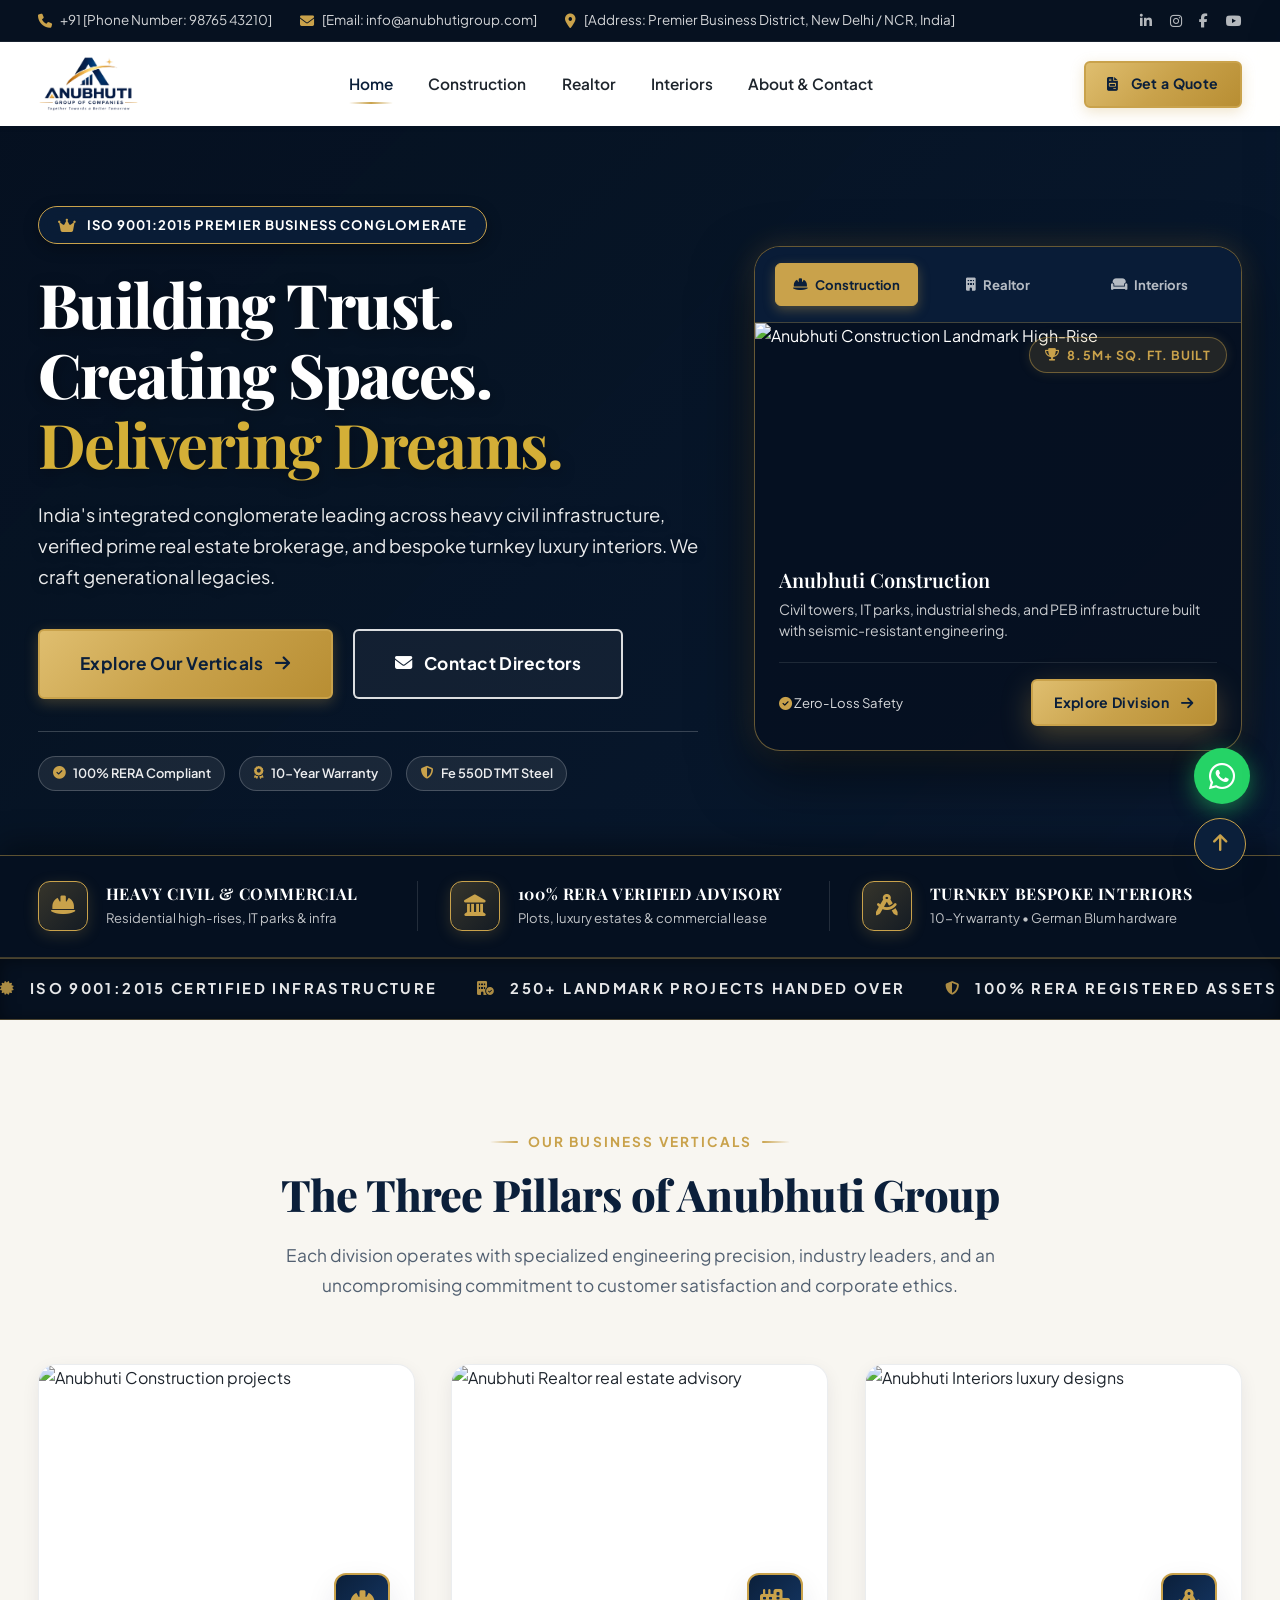
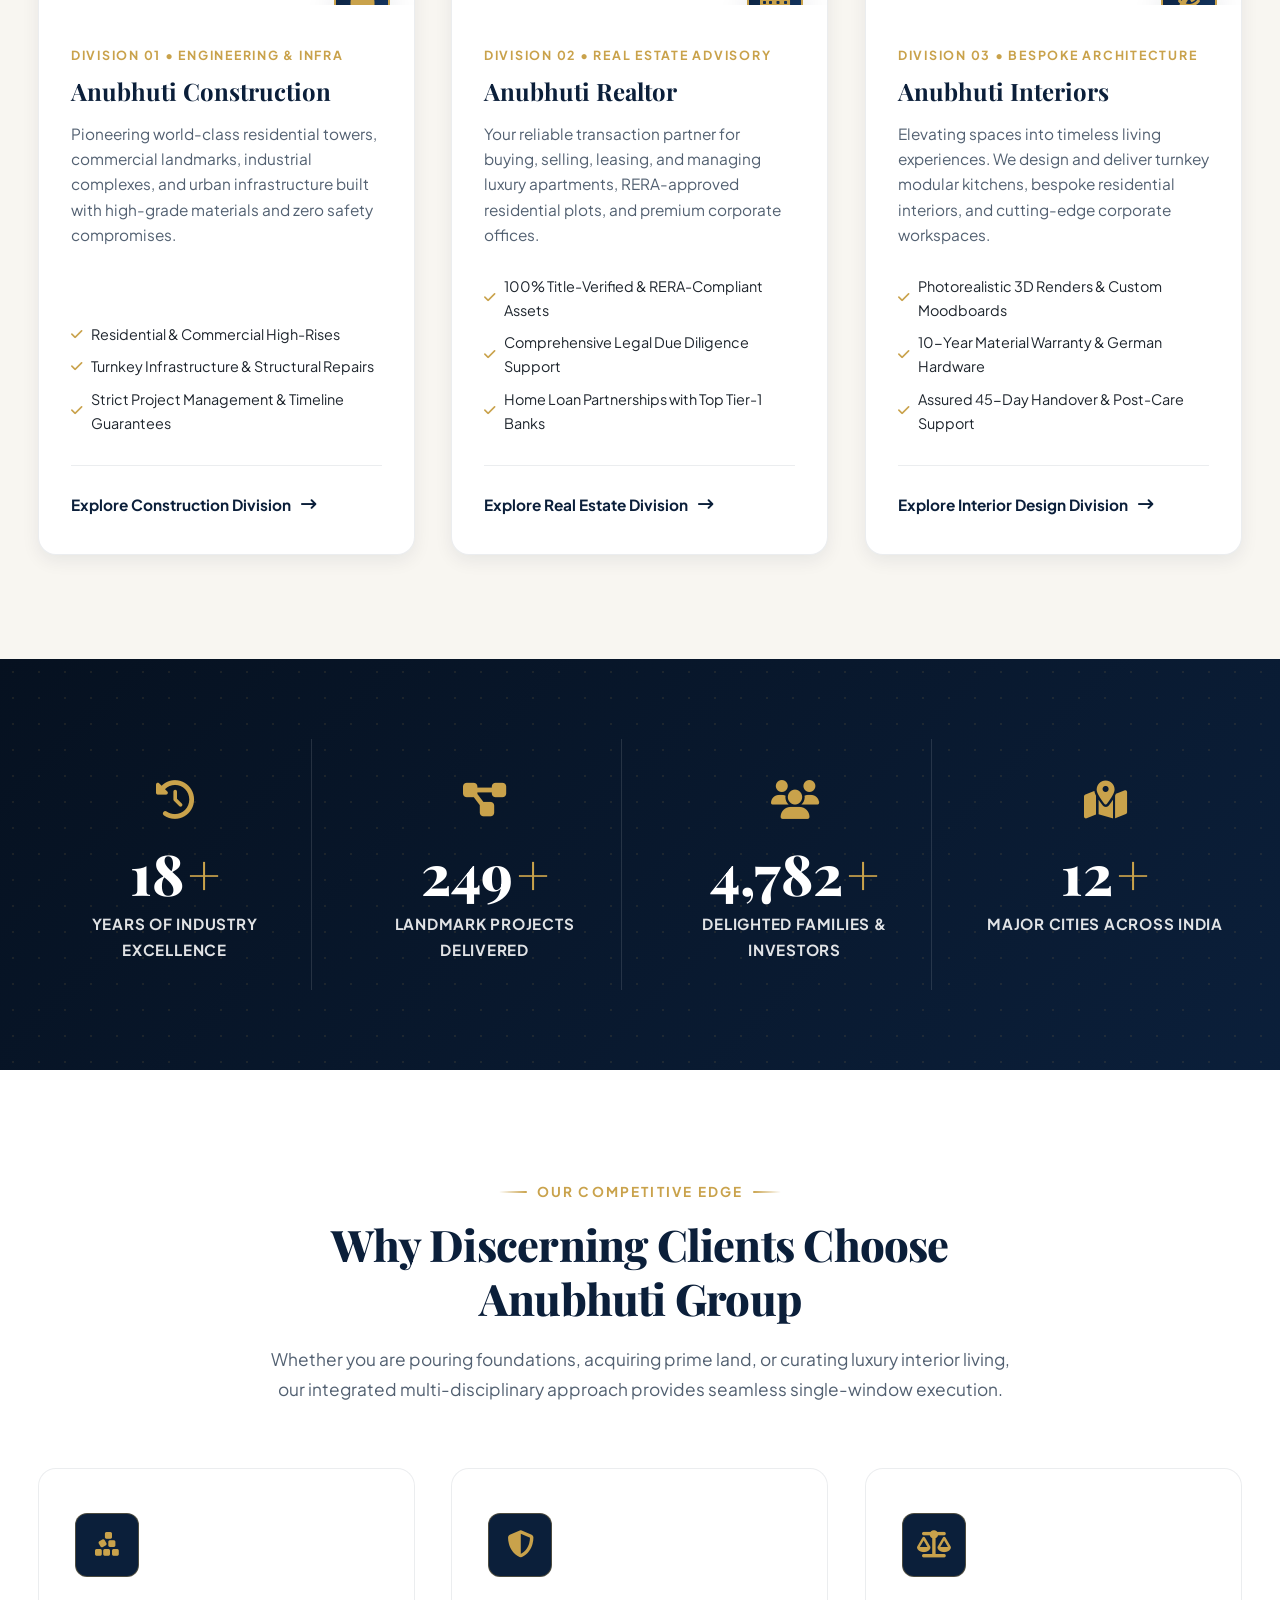
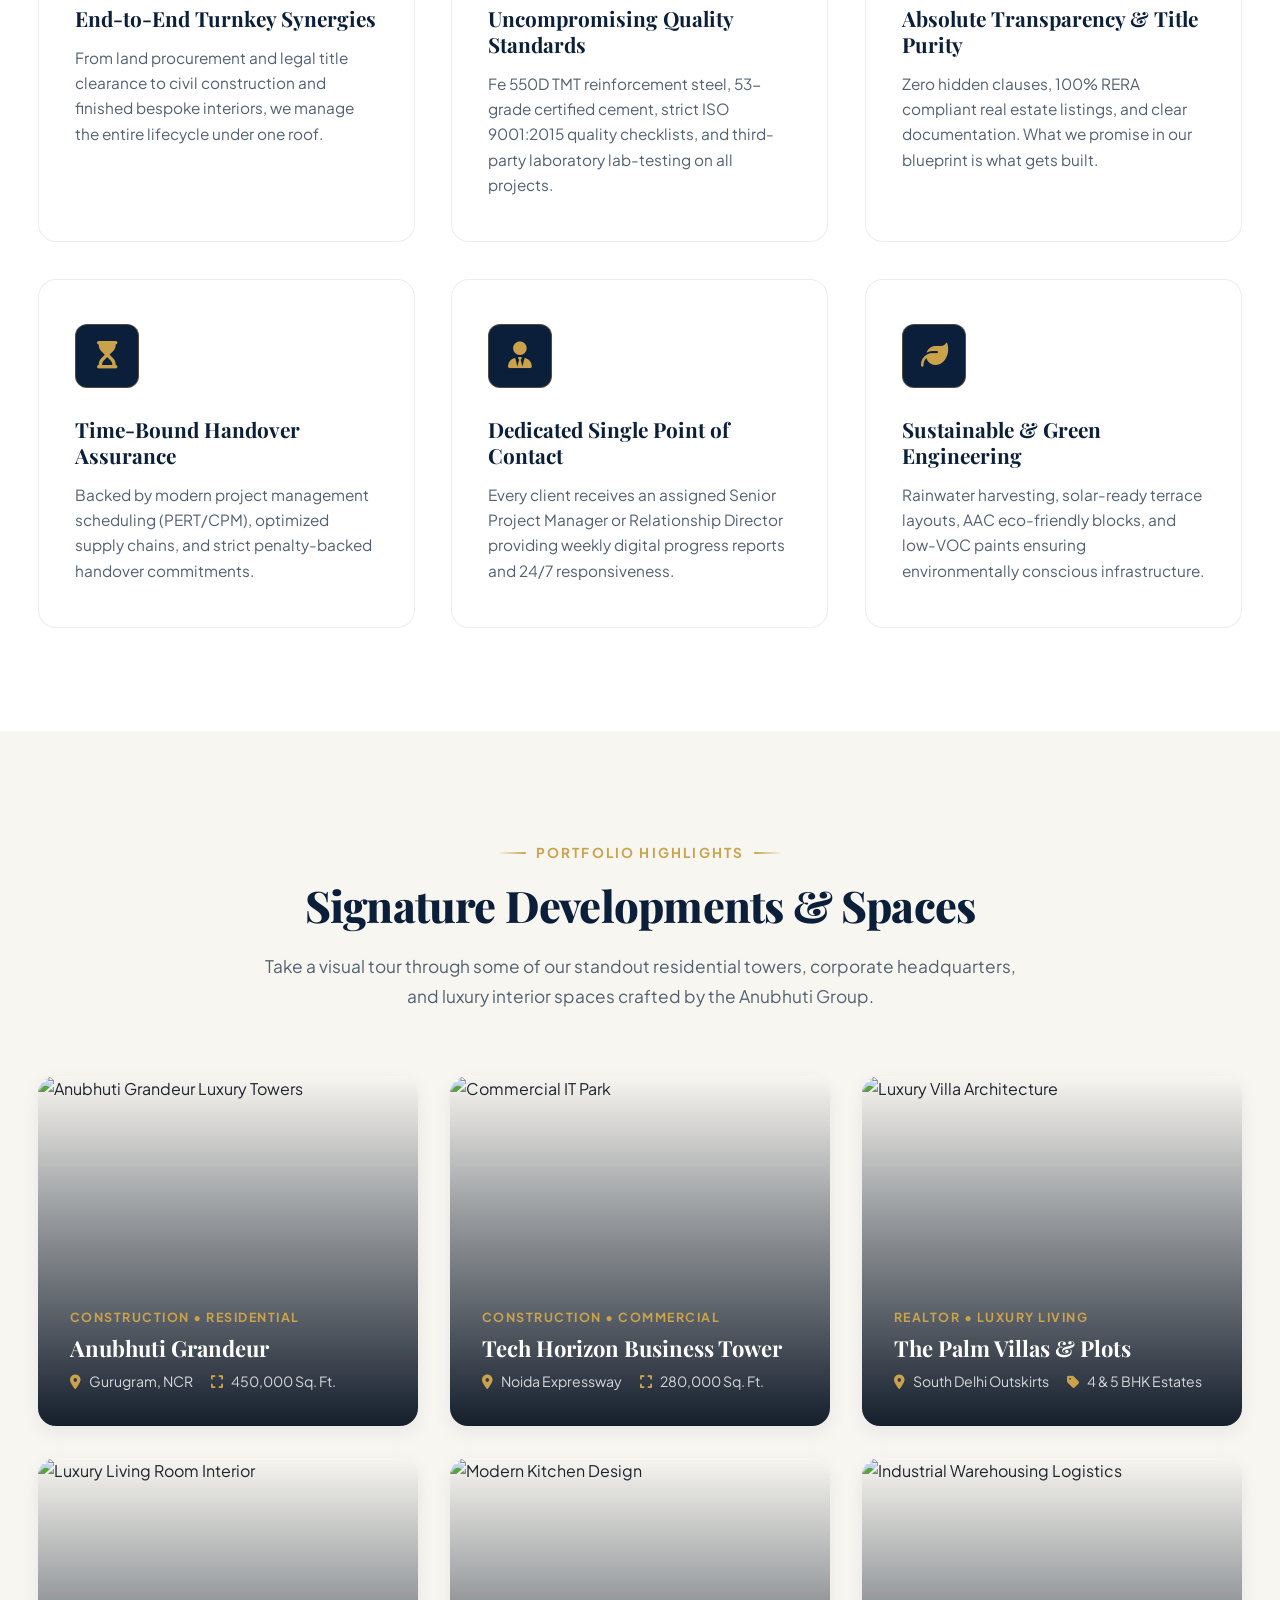
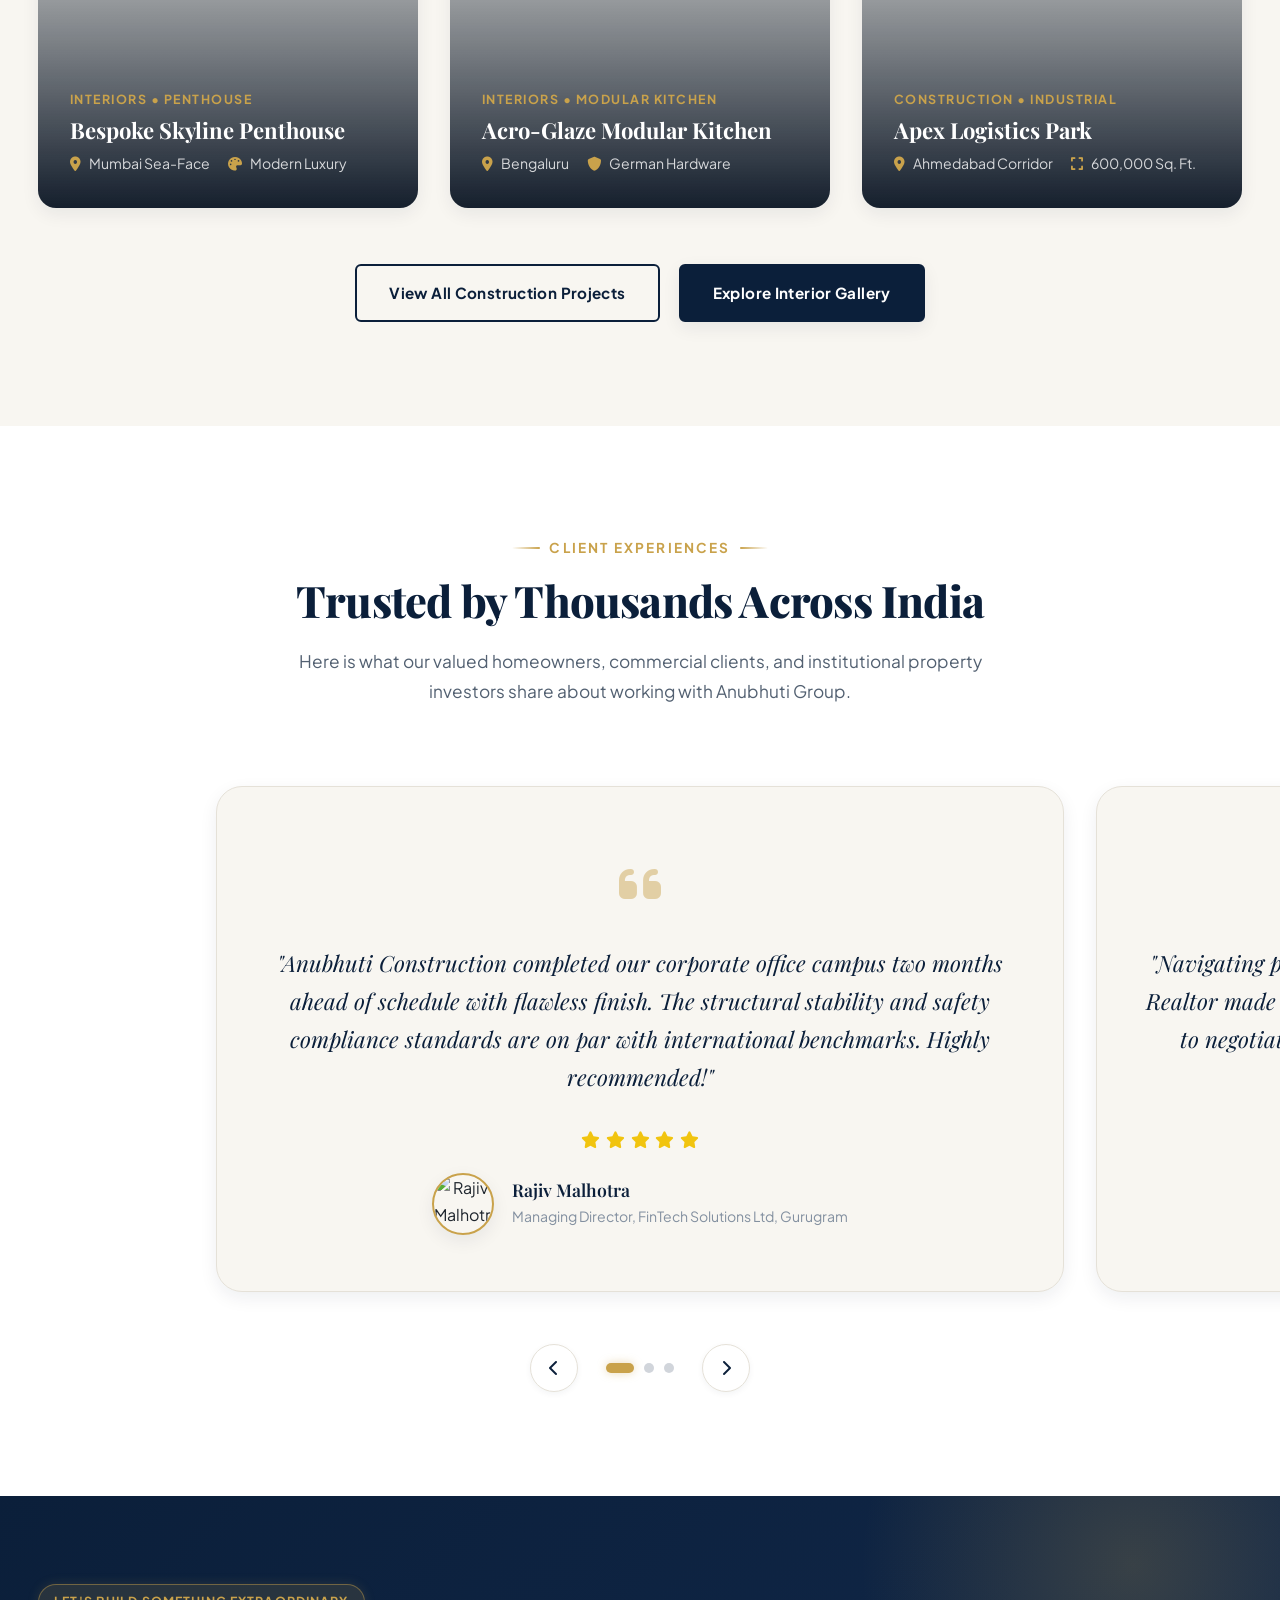
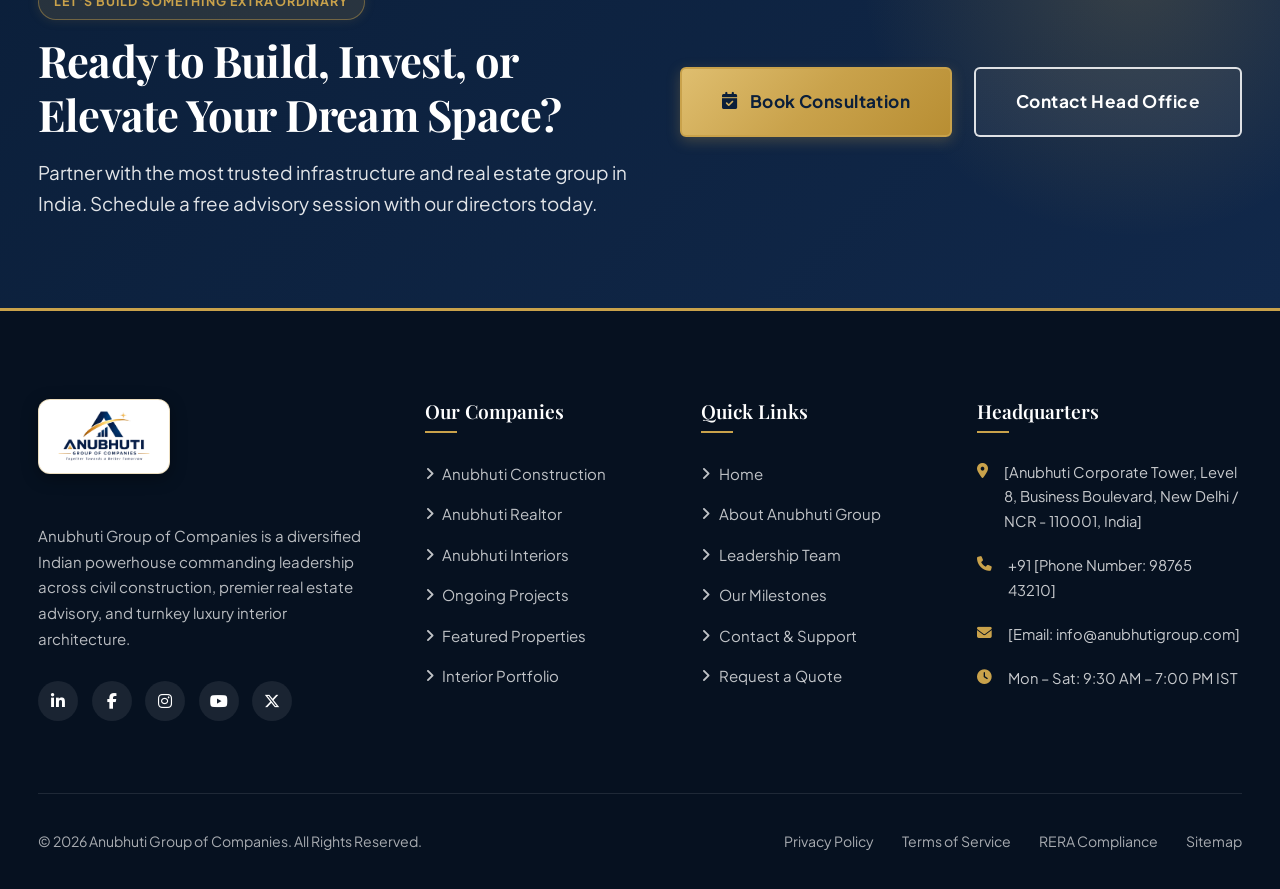
==== index.html @ a54864dc "first commit" ====
<!DOCTYPE html>
<html lang="en">
<head>
  <meta charset="UTF-8">
  <meta name="viewport" content="width=device-width, initial-scale=1.0">
  <title>Anubhuti Group of Companies | Building Trust. Creating Spaces. Delivering Dreams.</title>
  <meta name="description" content="Anubhuti Group of Companies is a premier Indian conglomerate comprising Anubhuti Construction, Anubhuti Realtor, and Anubhuti Interiors. Delivering residential, commercial, real estate and luxury interior excellence.">
  <meta name="keywords" content="Anubhuti Group, Anubhuti Construction, Anubhuti Realtor, Anubhuti Interiors, real estate India, construction company, luxury interiors, commercial builders, property consultants">
  <meta name="author" content="Anubhuti Group of Companies">
  <meta name="robots" content="index, follow">

  <!-- Open Graph / Facebook -->
  <meta property="og:type" content="website">
  <meta property="og:url" content="https://www.anubhutigroup.com/">
  <meta property="og:title" content="Anubhuti Group of Companies | Building Trust. Creating Spaces. Delivering Dreams.">
  <meta property="og:description" content="Premier construction, real estate brokerage, and bespoke turnkey interior design services in India.">
  <meta property="og:image" content="https://images.unsplash.com/photo-1541888946425-d0fbb186c5f7?auto=format&fit=crop&w=1200&q=80">

  <!-- Twitter -->
  <meta property="twitter:card" content="summary_large_image">
  <meta property="twitter:title" content="Anubhuti Group of Companies">
  <meta property="twitter:description" content="Building Trust. Creating Spaces. Delivering Dreams.">
  <meta property="twitter:image" content="https://images.unsplash.com/photo-1541888946425-d0fbb186c5f7?auto=format&fit=crop&w=1200&q=80">

  <!-- Favicon -->
  <link rel="icon" type="image/png" sizes="32x32" href="assets/images/favicon.png">
  <link rel="icon" type="image/png" sizes="192x192" href="assets/images/favicon-192.png">
  <link rel="apple-touch-icon" href="assets/images/favicon-192.png">

  <!-- Google Fonts -->
  <link rel="preconnect" href="https://fonts.googleapis.com">
  <link rel="preconnect" href="https://fonts.gstatic.com" crossorigin>
  <link href="https://fonts.googleapis.com/css2?family=Playfair+Display:ital,wght@0,500;0,600;0,700;0,800;1,400;1,600&family=Plus+Jakarta+Sans:wght@300;400;500;600;700;800&display=swap" rel="stylesheet">

  <!-- FontAwesome 6 Free CDN -->
  <link rel="stylesheet" href="https://cdnjs.cloudflare.com/ajax/libs/font-awesome/6.5.1/css/all.min.css">

  <!-- Master Stylesheet -->
  <link rel="stylesheet" href="assets/css/style.css">

  <!-- Schema.org JSON-LD -->
  <script type="application/ld+json">
  {
    "@context": "https://schema.org",
    "@type": "Organization",
    "name": "Anubhuti Group of Companies",
    "url": "https://www.anubhutigroup.com",
    "logo": "https://www.anubhutigroup.com/assets/images/logo.png",
    "description": "Leading Indian business conglomerate offering infrastructure construction, real estate advisory, and luxury interior design.",
    "telephone": "+91 98765 43210",
    "email": "info@anubhutigroup.com",
    "address": {
      "@type": "PostalAddress",
      "streetAddress": "Anubhuti Corporate Tower, Level 8, Business Boulevard",
      "addressLocality": "New Delhi",
      "addressRegion": "Delhi",
      "postalCode": "110001",
      "addressCountry": "IN"
    },
    "sameAs": [
      "https://www.linkedin.com/company/anubhuti-group",
      "https://www.facebook.com/anubhutigroup",
      "https://www.instagram.com/anubhutigroup"
    ]
  }
  </script>
</head>
<body>

  <!-- Top Scroll Reading Progress Line -->
  <div class="scroll-progress-line" id="scrollProgress"></div>

  <!-- Top Informational Bar -->
  <div class="top-bar">
    <div class="container top-bar-inner">
      <div class="top-bar-contacts">
        <span class="top-bar-item"><i class="fa-solid fa-phone"></i> <a href="tel:+919876543210">+91 [Phone Number: 98765 43210]</a></span>
        <span class="top-bar-item"><i class="fa-solid fa-envelope"></i> <a href="mailto:info@anubhutigroup.com">[Email: info@anubhutigroup.com]</a></span>
        <span class="top-bar-item"><i class="fa-solid fa-location-dot"></i> <span>[Address: Premier Business District, New Delhi / NCR, India]</span></span>
      </div>
      <div class="top-bar-social">
        <a href="#" aria-label="LinkedIn"><i class="fa-brands fa-linkedin-in"></i></a>
        <a href="#" aria-label="Instagram"><i class="fa-brands fa-instagram"></i></a>
        <a href="#" aria-label="Facebook"><i class="fa-brands fa-facebook-f"></i></a>
        <a href="#" aria-label="YouTube"><i class="fa-brands fa-youtube"></i></a>
      </div>
    </div>
  </div>

  <!-- Sticky Navbar -->
  <header class="site-header" id="siteHeader">
    <div class="container navbar">
      <!-- Brand Logo -->
      <a href="index.html" class="brand-logo" aria-label="Anubhuti Group of Companies Home">
        <img src="assets/images/logo.png" alt="Anubhuti Group of Companies" class="brand-logo-img">
      </a>

      <!-- Desktop Nav Menu -->
      <nav class="nav-menu" aria-label="Main Navigation">
        <a href="index.html" class="nav-link active">Home</a>
        <a href="construction.html" class="nav-link">Construction</a>
        <a href="realtor.html" class="nav-link">Realtor</a>
        <a href="interiors.html" class="nav-link">Interiors</a>
        <a href="about-contact.html" class="nav-link">About &amp; Contact</a>
      </nav>

      <!-- Nav CTA & Mobile Toggle -->
      <div class="nav-actions">
        <button type="button" class="btn btn-gold btn-sm pulse-halo" data-open-quote-modal data-division="General">
          <i class="fa-solid fa-file-invoice"></i> Get a Quote
        </button>
        <button type="button" class="nav-toggle" aria-label="Toggle navigation menu" aria-expanded="false">
          <span></span>
          <span></span>
          <span></span>
        </button>
      </div>
    </div>
  </header>

  <!-- Mobile Nav Drawer -->
  <div class="mobile-nav-backdrop"></div>
  <aside class="mobile-nav-drawer" aria-label="Mobile Navigation Drawer">
    <div class="mobile-menu-links">
      <a href="index.html" class="mobile-menu-link active"><span>Home</span> <i class="fa-solid fa-chevron-right"></i></a>
      <a href="construction.html" class="mobile-menu-link"><span>Anubhuti Construction</span> <i class="fa-solid fa-chevron-right"></i></a>
      <a href="realtor.html" class="mobile-menu-link"><span>Anubhuti Realtor</span> <i class="fa-solid fa-chevron-right"></i></a>
      <a href="interiors.html" class="mobile-menu-link"><span>Anubhuti Interiors</span> <i class="fa-solid fa-chevron-right"></i></a>
      <a href="about-contact.html" class="mobile-menu-link"><span>About &amp; Contact</span> <i class="fa-solid fa-chevron-right"></i></a>
    </div>
    <div class="mobile-nav-footer">
      <button type="button" class="btn btn-gold btn-sm" data-open-quote-modal style="width: 100%;">
        <i class="fa-solid fa-file-invoice"></i> Request Free Consultation
      </button>
      <div class="top-bar-social justify-center" style="margin-top: 1rem;">
        <a href="#" aria-label="LinkedIn" style="color: var(--primary-navy);"><i class="fa-brands fa-linkedin-in"></i></a>
        <a href="#" aria-label="Instagram" style="color: var(--primary-navy);"><i class="fa-brands fa-instagram"></i></a>
        <a href="#" aria-label="Facebook" style="color: var(--primary-navy);"><i class="fa-brands fa-facebook-f"></i></a>
      </div>
    </div>
  </aside>

  <!-- Main Content -->
  <main id="main-content">

    <!-- 1. SPLIT LUXURY SHOWCASE HERO SECTION -->
    <section class="hero-home" id="hero">
      <div class="hero-bg-layer" aria-hidden="true"></div>

      <div class="container hero-grid-wrapper">
        <!-- Left Column: Editorial Headline & Actions -->
        <div class="hero-left-col">
          <div class="hero-badge reveal">
            <i class="fa-solid fa-crown"></i>
            <span>ISO 9001:2015 Premier Business Conglomerate</span>
          </div>
          <h1 class="hero-title reveal delay-100">
            Building Trust.<br>
            Creating Spaces.<br>
            <span class="text-gradient-gold">Delivering Dreams.</span>
          </h1>
          <p class="hero-desc reveal delay-200">
            India's integrated conglomerate leading across heavy civil infrastructure, verified prime real estate brokerage, and bespoke turnkey luxury interiors. We craft generational legacies.
          </p>
          <div class="hero-actions reveal delay-300">
            <a href="#companies" class="btn btn-gold btn-lg pulse-halo">
              Explore Our Verticals <i class="fa-solid fa-arrow-right"></i>
            </a>
            <a href="about-contact.html" class="btn btn-outline-white btn-lg">
              <i class="fa-solid fa-envelope"></i> Contact Directors
            </a>
          </div>

          <!-- Trust Metrics Chips -->
          <div class="hero-trust-chips reveal delay-400">
            <div class="trust-chip"><i class="fa-solid fa-circle-check text-gold"></i> 100% RERA Compliant</div>
            <div class="trust-chip"><i class="fa-solid fa-award text-gold"></i> 10-Year Warranty</div>
            <div class="trust-chip"><i class="fa-solid fa-shield-halved text-gold"></i> Fe 550D TMT Steel</div>
          </div>
        </div>

        <!-- Right Column: Interactive Luxury Showcase Card -->
        <div class="hero-right-col reveal delay-200">
          <div class="hero-interactive-card">
            <div class="h-card-header">
              <div class="h-card-tabs">
                <button type="button" class="h-tab-btn active" data-division-tab="construction">
                  <i class="fa-solid fa-helmet-safety"></i> Construction
                </button>
                <button type="button" class="h-tab-btn" data-division-tab="realtor">
                  <i class="fa-solid fa-building"></i> Realtor
                </button>
                <button type="button" class="h-tab-btn" data-division-tab="interiors">
                  <i class="fa-solid fa-couch"></i> Interiors
                </button>
              </div>
            </div>

            <!-- Live Preview Panel: Construction -->
            <div class="h-preview-panel active" id="preview-construction">
              <div class="h-preview-img-wrap">
                <img src="https://images.unsplash.com/photo-1541888946425-d0fbb186c5f7?auto=format&fit=crop&w=900&q=85" alt="Anubhuti Construction Landmark High-Rise">
                <div class="h-preview-badge">
                  <span class="badge badge-gold"><i class="fa-solid fa-trophy"></i> 8.5M+ Sq. Ft. Built</span>
                </div>
              </div>
              <div class="h-preview-body">
                <h4>Anubhuti Construction</h4>
                <p>Civil towers, IT parks, industrial sheds, and PEB infrastructure built with seismic-resistant engineering.</p>
                <div class="h-preview-footer">
                  <span><i class="fa-solid fa-circle-check text-gold"></i> Zero-Loss Safety</span>
                  <a href="construction.html" class="btn btn-sm btn-gold">Explore Division <i class="fa-solid fa-arrow-right"></i></a>
                </div>
              </div>
            </div>

            <!-- Live Preview Panel: Realtor -->
            <div class="h-preview-panel" id="preview-realtor">
              <div class="h-preview-img-wrap">
                <img src="https://images.unsplash.com/photo-1600585154340-be6161a56a0c?auto=format&fit=crop&w=900&q=85" alt="Anubhuti Realtor Luxury Estate">
                <div class="h-preview-badge">
                  <span class="badge badge-gold"><i class="fa-solid fa-stamp"></i> 100% RERA Verified</span>
                </div>
              </div>
              <div class="h-preview-body">
                <h4>Anubhuti Realtor</h4>
                <p>Buying, selling, and leasing luxury apartments, residential plots, and grade-A commercial assets across India.</p>
                <div class="h-preview-footer">
                  <span><i class="fa-solid fa-circle-check text-gold"></i> 30-Yr Title Search</span>
                  <a href="realtor.html" class="btn btn-sm btn-gold">Explore Division <i class="fa-solid fa-arrow-right"></i></a>
                </div>
              </div>
            </div>

            <!-- Live Preview Panel: Interiors -->
            <div class="h-preview-panel" id="preview-interiors">
              <div class="h-preview-img-wrap">
                <img src="https://images.unsplash.com/photo-1618221195710-dd6b41faaea6?auto=format&fit=crop&w=900&q=85" alt="Anubhuti Interiors Luxury Penthouse">
                <div class="h-preview-badge">
                  <span class="badge badge-gold"><i class="fa-solid fa-stopwatch"></i> 45-Day Handover</span>
                </div>
              </div>
              <div class="h-preview-body">
                <h4>Anubhuti Interiors</h4>
                <p>Turnkey luxury residences, German modular kitchens, walk-in closets, and photorealistic 3D architecture.</p>
                <div class="h-preview-footer">
                  <span><i class="fa-solid fa-circle-check text-gold"></i> 10-Year Warranty</span>
                  <a href="interiors.html" class="btn btn-sm btn-gold">Explore Division <i class="fa-solid fa-arrow-right"></i></a>
                </div>
              </div>
            </div>
          </div>
        </div>
      </div>

      <!-- Dedicated Razor-Sharp Bottom Bar (100% Crisp, ZERO Foggy Blur) -->
      <div class="hero-bottom-bar">
        <div class="container hero-highlights-grid">
          <div class="hero-highlight-col">
            <div class="h-highlight-icon"><i class="fa-solid fa-helmet-safety"></i></div>
            <div class="h-highlight-info">
              <h6>Heavy Civil &amp; Commercial</h6>
              <p>Residential high-rises, IT parks &amp; infra</p>
            </div>
          </div>
          <div class="hero-highlight-col">
            <div class="h-highlight-icon"><i class="fa-solid fa-landmark"></i></div>
            <div class="h-highlight-info">
              <h6>100% RERA Verified Advisory</h6>
              <p>Plots, luxury estates &amp; commercial lease</p>
            </div>
          </div>
          <div class="hero-highlight-col">
            <div class="h-highlight-icon"><i class="fa-solid fa-compass-drafting"></i></div>
            <div class="h-highlight-info">
              <h6>Turnkey Bespoke Interiors</h6>
              <p>10-Yr warranty &bull; German Blum hardware</p>
            </div>
          </div>
        </div>
      </div>
    </section>

    <!-- LUXURY INFINITE MARQUEE TICKER RIBBON -->
    <div class="marquee-ribbon" aria-hidden="true">
      <div class="marquee-track">
        <span class="marquee-item"><i class="fa-solid fa-certificate"></i> ISO 9001:2015 Certified Infrastructure</span>
        <span class="marquee-item"><i class="fa-solid fa-building-circle-check"></i> 250+ Landmark Projects Handed Over</span>
        <span class="marquee-item"><i class="fa-solid fa-shield-halved"></i> 100% RERA Registered Assets</span>
        <span class="marquee-item"><i class="fa-solid fa-award"></i> 10-Year Turnkey Warranty</span>
        <span class="marquee-item"><i class="fa-solid fa-helmet-safety"></i> Zero Loss-Time Safety Standard</span>
        <span class="marquee-item"><i class="fa-solid fa-city"></i> Pan-India Presence Across 12 Cities</span>
        <span class="marquee-item"><i class="fa-solid fa-handshake"></i> Over 18 Years of Trust &amp; Precision</span>
        <!-- Duplicate for continuous seamless marquee -->
        <span class="marquee-item"><i class="fa-solid fa-certificate"></i> ISO 9001:2015 Certified Infrastructure</span>
        <span class="marquee-item"><i class="fa-solid fa-building-circle-check"></i> 250+ Landmark Projects Handed Over</span>
        <span class="marquee-item"><i class="fa-solid fa-shield-halved"></i> 100% RERA Registered Assets</span>
        <span class="marquee-item"><i class="fa-solid fa-award"></i> 10-Year Turnkey Warranty</span>
        <span class="marquee-item"><i class="fa-solid fa-helmet-safety"></i> Zero Loss-Time Safety Standard</span>
        <span class="marquee-item"><i class="fa-solid fa-city"></i> Pan-India Presence Across 12 Cities</span>
        <span class="marquee-item"><i class="fa-solid fa-handshake"></i> Over 18 Years of Trust &amp; Precision</span>
      </div>
    </div>

    <!-- 2. OUR COMPANIES (3 DIVISIONS) -->
    <section class="section" id="companies">
      <div class="container">
        <div class="section-header reveal">
          <span class="section-subtitle">Our Business Verticals</span>
          <h2 class="section-title">The Three Pillars of Anubhuti Group</h2>
          <p class="section-desc">
            Each division operates with specialized engineering precision, industry leaders, and an uncompromising commitment to customer satisfaction and corporate ethics.
          </p>
        </div>

        <div class="companies-grid">
          <!-- Card 1: Construction -->
          <article class="company-card reveal delay-100">
            <div class="company-img-wrap">
              <img src="https://images.unsplash.com/photo-1503387762-592deb58ef4e?auto=format&fit=crop&w=800&q=80" alt="Anubhuti Construction projects" loading="lazy">
              <div class="company-badge-icon" aria-hidden="true">
                <i class="fa-solid fa-helmet-safety"></i>
              </div>
            </div>
            <div class="company-content">
              <span class="company-tag">Division 01 • Engineering &amp; Infra</span>
              <h3 class="company-title">Anubhuti Construction</h3>
              <p class="company-desc">
                Pioneering world-class residential towers, commercial landmarks, industrial complexes, and urban infrastructure built with high-grade materials and zero safety compromises.
              </p>
              <ul class="company-features">
                <li><i class="fa-solid fa-check"></i> Residential &amp; Commercial High-Rises</li>
                <li><i class="fa-solid fa-check"></i> Turnkey Infrastructure &amp; Structural Repairs</li>
                <li><i class="fa-solid fa-check"></i> Strict Project Management &amp; Timeline Guarantees</li>
              </ul>
              <a href="construction.html" class="company-link">
                Explore Construction Division <i class="fa-solid fa-arrow-right-long"></i>
              </a>
            </div>
          </article>

          <!-- Card 2: Realtor -->
          <article class="company-card reveal delay-200">
            <div class="company-img-wrap">
              <img src="https://images.unsplash.com/photo-1560518883-ce09059eeffa?auto=format&fit=crop&w=800&q=80" alt="Anubhuti Realtor real estate advisory" loading="lazy">
              <div class="company-badge-icon" aria-hidden="true">
                <i class="fa-solid fa-city"></i>
              </div>
            </div>
            <div class="company-content">
              <span class="company-tag">Division 02 • Real Estate Advisory</span>
              <h3 class="company-title">Anubhuti Realtor</h3>
              <p class="company-desc">
                Your reliable transaction partner for buying, selling, leasing, and managing luxury apartments, RERA-approved residential plots, and premium corporate offices.
              </p>
              <ul class="company-features">
                <li><i class="fa-solid fa-check"></i> 100% Title-Verified &amp; RERA-Compliant Assets</li>
                <li><i class="fa-solid fa-check"></i> Comprehensive Legal Due Diligence Support</li>
                <li><i class="fa-solid fa-check"></i> Home Loan Partnerships with Top Tier-1 Banks</li>
              </ul>
              <a href="realtor.html" class="company-link">
                Explore Real Estate Division <i class="fa-solid fa-arrow-right-long"></i>
              </a>
            </div>
          </article>

          <!-- Card 3: Interiors -->
          <article class="company-card reveal delay-300">
            <div class="company-img-wrap">
              <img src="https://images.unsplash.com/photo-1618221195710-dd6b41faaea6?auto=format&fit=crop&w=800&q=80" alt="Anubhuti Interiors luxury designs" loading="lazy">
              <div class="company-badge-icon" aria-hidden="true">
                <i class="fa-solid fa-compass-drafting"></i>
              </div>
            </div>
            <div class="company-content">
              <span class="company-tag">Division 03 • Bespoke Architecture</span>
              <h3 class="company-title">Anubhuti Interiors</h3>
              <p class="company-desc">
                Elevating spaces into timeless living experiences. We design and deliver turnkey modular kitchens, bespoke residential interiors, and cutting-edge corporate workspaces.
              </p>
              <ul class="company-features">
                <li><i class="fa-solid fa-check"></i> Photorealistic 3D Renders &amp; Custom Moodboards</li>
                <li><i class="fa-solid fa-check"></i> 10-Year Material Warranty &amp; German Hardware</li>
                <li><i class="fa-solid fa-check"></i> Assured 45-Day Handover &amp; Post-Care Support</li>
              </ul>
              <a href="interiors.html" class="company-link">
                Explore Interior Design Division <i class="fa-solid fa-arrow-right-long"></i>
              </a>
            </div>
          </article>
        </div>
      </div>
    </section>

    <!-- 3. STATS COUNTER STRIP -->
    <section class="stats-strip" id="stats">
      <div class="container">
        <div class="stats-grid">
          <div class="stat-item reveal">
            <div class="stat-icon"><i class="fa-solid fa-clock-rotate-left"></i></div>
            <div class="stat-number-wrap">
              <span class="stat-number" data-target="18">0</span>
              <span class="stat-suffix">+</span>
            </div>
            <div class="stat-label">Years of Industry Excellence</div>
          </div>

          <div class="stat-item reveal delay-100">
            <div class="stat-icon"><i class="fa-solid fa-diagram-project"></i></div>
            <div class="stat-number-wrap">
              <span class="stat-number" data-target="250">0</span>
              <span class="stat-suffix">+</span>
            </div>
            <div class="stat-label">Landmark Projects Delivered</div>
          </div>

          <div class="stat-item reveal delay-200">
            <div class="stat-icon"><i class="fa-solid fa-users"></i></div>
            <div class="stat-number-wrap">
              <span class="stat-number" data-target="4800">0</span>
              <span class="stat-suffix">+</span>
            </div>
            <div class="stat-label">Delighted Families &amp; Investors</div>
          </div>

          <div class="stat-item reveal delay-300">
            <div class="stat-icon"><i class="fa-solid fa-map-location-dot"></i></div>
            <div class="stat-number-wrap">
              <span class="stat-number" data-target="12">0</span>
              <span class="stat-suffix">+</span>
            </div>
            <div class="stat-label">Major Cities Across India</div>
          </div>
        </div>
      </div>
    </section>

    <!-- 4. WHY CHOOSE US -->
    <section class="section section-white" id="why-choose-us">
      <div class="container">
        <div class="section-header reveal">
          <span class="section-subtitle">Our Competitive Edge</span>
          <h2 class="section-title">Why Discerning Clients Choose Anubhuti Group</h2>
          <p class="section-desc">
            Whether you are pouring foundations, acquiring prime land, or curating luxury interior living, our integrated multi-disciplinary approach provides seamless single-window execution.
          </p>
        </div>

        <div class="features-grid">
          <div class="feature-box reveal delay-100">
            <div class="feature-icon-wrap"><i class="fa-solid fa-cubes-stacked"></i></div>
            <h3 class="feature-title">End-to-End Turnkey Synergies</h3>
            <p class="feature-desc">
              From land procurement and legal title clearance to civil construction and finished bespoke interiors, we manage the entire lifecycle under one roof.
            </p>
          </div>

          <div class="feature-box reveal delay-200">
            <div class="feature-icon-wrap"><i class="fa-solid fa-shield-halved"></i></div>
            <h3 class="feature-title">Uncompromising Quality Standards</h3>
            <p class="feature-desc">
              Fe 550D TMT reinforcement steel, 53-grade certified cement, strict ISO 9001:2015 quality checklists, and third-party laboratory lab-testing on all projects.
            </p>
          </div>

          <div class="feature-box reveal delay-300">
            <div class="feature-icon-wrap"><i class="fa-solid fa-scale-balanced"></i></div>
            <h3 class="feature-title">Absolute Transparency &amp; Title Purity</h3>
            <p class="feature-desc">
              Zero hidden clauses, 100% RERA compliant real estate listings, and clear documentation. What we promise in our blueprint is what gets built.
            </p>
          </div>

          <div class="feature-box reveal delay-100">
            <div class="feature-icon-wrap"><i class="fa-solid fa-hourglass-start"></i></div>
            <h3 class="feature-title">Time-Bound Handover Assurance</h3>
            <p class="feature-desc">
              Backed by modern project management scheduling (PERT/CPM), optimized supply chains, and strict penalty-backed handover commitments.
            </p>
          </div>

          <div class="feature-box reveal delay-200">
            <div class="feature-icon-wrap"><i class="fa-solid fa-user-tie"></i></div>
            <h3 class="feature-title">Dedicated Single Point of Contact</h3>
            <p class="feature-desc">
              Every client receives an assigned Senior Project Manager or Relationship Director providing weekly digital progress reports and 24/7 responsiveness.
            </p>
          </div>

          <div class="feature-box reveal delay-300">
            <div class="feature-icon-wrap"><i class="fa-solid fa-leaf"></i></div>
            <h3 class="feature-title">Sustainable &amp; Green Engineering</h3>
            <p class="feature-desc">
              Rainwater harvesting, solar-ready terrace layouts, AAC eco-friendly blocks, and low-VOC paints ensuring environmentally conscious infrastructure.
            </p>
          </div>
        </div>
      </div>
    </section>

    <!-- 5. FEATURED PROJECTS GALLERY -->
    <section class="section" id="featured-projects">
      <div class="container">
        <div class="section-header reveal">
          <span class="section-subtitle">Portfolio Highlights</span>
          <h2 class="section-title">Signature Developments &amp; Spaces</h2>
          <p class="section-desc">
            Take a visual tour through some of our standout residential towers, corporate headquarters, and luxury interior spaces crafted by the Anubhuti Group.
          </p>
        </div>

        <div class="projects-gallery">
          <!-- Project 1 -->
          <div class="project-card reveal delay-100" data-lightbox-trigger data-title="Anubhuti Grandeur - Ultra Luxury Residential Complex">
            <img src="https://images.unsplash.com/photo-1545324418-cc1a3fa10c00?auto=format&fit=crop&w=800&q=80" alt="Anubhuti Grandeur Luxury Towers" loading="lazy">
            <div class="project-overlay">
              <span class="project-cat">Construction • Residential</span>
              <h3 class="project-title">Anubhuti Grandeur</h3>
              <div class="project-meta">
                <span><i class="fa-solid fa-location-dot"></i> Gurugram, NCR</span>
                <span><i class="fa-solid fa-expand"></i> 450,000 Sq. Ft.</span>
              </div>
            </div>
          </div>

          <!-- Project 2 -->
          <div class="project-card reveal delay-200" data-lightbox-trigger data-title="Anubhuti Tech Horizon - Grade A Commercial IT Park">
            <img src="https://images.unsplash.com/photo-1486406146926-c627a92ad1ab?auto=format&fit=crop&w=800&q=80" alt="Commercial IT Park" loading="lazy">
            <div class="project-overlay">
              <span class="project-cat">Construction • Commercial</span>
              <h3 class="project-title">Tech Horizon Business Tower</h3>
              <div class="project-meta">
                <span><i class="fa-solid fa-location-dot"></i> Noida Expressway</span>
                <span><i class="fa-solid fa-expand"></i> 280,000 Sq. Ft.</span>
              </div>
            </div>
          </div>

          <!-- Project 3 -->
          <div class="project-card reveal delay-300" data-lightbox-trigger data-title="The Palm Enclave - Gated Villa Plots">
            <img src="https://images.unsplash.com/photo-1600585154340-be6161a56a0c?auto=format&fit=crop&w=800&q=80" alt="Luxury Villa Architecture" loading="lazy">
            <div class="project-overlay">
              <span class="project-cat">Realtor • Luxury Living</span>
              <h3 class="project-title">The Palm Villas &amp; Plots</h3>
              <div class="project-meta">
                <span><i class="fa-solid fa-location-dot"></i> South Delhi Outskirts</span>
                <span><i class="fa-solid fa-tag"></i> 4 &amp; 5 BHK Estates</span>
              </div>
            </div>
          </div>

          <!-- Project 4 -->
          <div class="project-card reveal delay-100" data-lightbox-trigger data-title="Bespoke Penthouse Living - Anubhuti Interiors">
            <img src="https://images.unsplash.com/photo-1600210492486-724fe5c67fb0?auto=format&fit=crop&w=800&q=80" alt="Luxury Living Room Interior" loading="lazy">
            <div class="project-overlay">
              <span class="project-cat">Interiors • Penthouse</span>
              <h3 class="project-title">Bespoke Skyline Penthouse</h3>
              <div class="project-meta">
                <span><i class="fa-solid fa-location-dot"></i> Mumbai Sea-Face</span>
                <span><i class="fa-solid fa-palette"></i> Modern Luxury</span>
              </div>
            </div>
          </div>

          <!-- Project 5 -->
          <div class="project-card reveal delay-200" data-lightbox-trigger data-title="Smart Modular Kitchen Studio">
            <img src="https://images.unsplash.com/photo-1556911220-e15b29be8c8f?auto=format&fit=crop&w=800&q=80" alt="Modern Kitchen Design" loading="lazy">
            <div class="project-overlay">
              <span class="project-cat">Interiors • Modular Kitchen</span>
              <h3 class="project-title">Acro-Glaze Modular Kitchen</h3>
              <div class="project-meta">
                <span><i class="fa-solid fa-location-dot"></i> Bengaluru</span>
                <span><i class="fa-solid fa-shield"></i> German Hardware</span>
              </div>
            </div>
          </div>

          <!-- Project 6 -->
          <div class="project-card reveal delay-300" data-lightbox-trigger data-title="Apex Logistics & Industrial Warehousing">
            <img src="https://images.unsplash.com/photo-1586528116311-ad8dd3c8310d?auto=format&fit=crop&w=800&q=80" alt="Industrial Warehousing Logistics" loading="lazy">
            <div class="project-overlay">
              <span class="project-cat">Construction • Industrial</span>
              <h3 class="project-title">Apex Logistics Park</h3>
              <div class="project-meta">
                <span><i class="fa-solid fa-location-dot"></i> Ahmedabad Corridor</span>
                <span><i class="fa-solid fa-expand"></i> 600,000 Sq. Ft.</span>
              </div>
            </div>
          </div>
        </div>

        <div class="text-center reveal" style="margin-top: 3.5rem;">
          <a href="construction.html" class="btn btn-outline" style="margin-right: 1rem;">View All Construction Projects</a>
          <a href="interiors.html" class="btn btn-primary">Explore Interior Gallery</a>
        </div>
      </div>
    </section>

    <!-- 6. TESTIMONIALS SLIDER -->
    <section class="section testimonials-section" id="testimonials">
      <div class="container">
        <div class="section-header reveal">
          <span class="section-subtitle">Client Experiences</span>
          <h2 class="section-title">Trusted by Thousands Across India</h2>
          <p class="section-desc">
            Here is what our valued homeowners, commercial clients, and institutional property investors share about working with Anubhuti Group.
          </p>
        </div>

        <div class="testimonials-slider reveal delay-100">
          <div class="testimonial-track">
            <!-- Slide 1 -->
            <div class="testimonial-slide">
              <div class="testimonial-card">
                <div class="testimonial-quote-icon"><i class="fa-solid fa-quote-left"></i></div>
                <p class="testimonial-text">
                  "Anubhuti Construction completed our corporate office campus two months ahead of schedule with flawless finish. The structural stability and safety compliance standards are on par with international benchmarks. Highly recommended!"
                </p>
                <div class="testimonial-stars">
                  <i class="fa-solid fa-star"></i><i class="fa-solid fa-star"></i><i class="fa-solid fa-star"></i><i class="fa-solid fa-star"></i><i class="fa-solid fa-star"></i>
                </div>
                <div class="testimonial-author">
                  <img src="https://images.unsplash.com/photo-1507003211169-0a1dd7228f2d?auto=format&fit=crop&w=120&q=80" alt="Rajiv Malhotra" class="testimonial-avatar" loading="lazy">
                  <div class="testimonial-info text-left">
                    <h4>Rajiv Malhotra</h4>
                    <p>Managing Director, FinTech Solutions Ltd, Gurugram</p>
                  </div>
                </div>
              </div>
            </div>

            <!-- Slide 2 -->
            <div class="testimonial-slide">
              <div class="testimonial-card">
                <div class="testimonial-quote-icon"><i class="fa-solid fa-quote-left"></i></div>
                <p class="testimonial-text">
                  "Navigating property purchases in Delhi NCR used to be daunting. Anubhuti Realtor made the entire procedure seamless — from verifying legal title deeds to negotiating price and securing our home loan with SBI at the lowest interest rate."
                </p>
                <div class="testimonial-stars">
                  <i class="fa-solid fa-star"></i><i class="fa-solid fa-star"></i><i class="fa-solid fa-star"></i><i class="fa-solid fa-star"></i><i class="fa-solid fa-star"></i>
                </div>
                <div class="testimonial-author">
                  <img src="https://images.unsplash.com/photo-1573496359142-b8d87734a5a2?auto=format&fit=crop&w=120&q=80" alt="Ananya Sharma" class="testimonial-avatar" loading="lazy">
                  <div class="testimonial-info text-left">
                    <h4>Ananya Sharma</h4>
                    <p>Homeowner, The Palm Enclave, South Delhi</p>
                  </div>
                </div>
              </div>
            </div>

            <!-- Slide 3 -->
            <div class="testimonial-slide">
              <div class="testimonial-card">
                <div class="testimonial-quote-icon"><i class="fa-solid fa-quote-left"></i></div>
                <p class="testimonial-text">
                  "Anubhuti Interiors turned our 4-BHK bare-shell apartment into a luxury sanctuary. Their 3D renders matched the final execution down to the exact millimeter and veneer grain. The 45-day handover promise was kept with zero excuses."
                </p>
                <div class="testimonial-stars">
                  <i class="fa-solid fa-star"></i><i class="fa-solid fa-star"></i><i class="fa-solid fa-star"></i><i class="fa-solid fa-star"></i><i class="fa-solid fa-star"></i>
                </div>
                <div class="testimonial-author">
                  <img src="https://images.unsplash.com/photo-1500648767791-00dcc994a43e?auto=format&fit=crop&w=120&q=80" alt="Vikramaditya Singhania" class="testimonial-avatar" loading="lazy">
                  <div class="testimonial-info text-left">
                    <h4>Vikramaditya Singhania</h4>
                    <p>Entrepreneur &amp; Angel Investor, Mumbai</p>
                  </div>
                </div>
              </div>
            </div>
          </div>

          <!-- Controls -->
          <div class="testimonial-controls">
            <button type="button" class="slider-btn prev" aria-label="Previous Testimonial">
              <i class="fa-solid fa-chevron-left"></i>
            </button>
            <div class="slider-dots"></div>
            <button type="button" class="slider-btn next" aria-label="Next Testimonial">
              <i class="fa-solid fa-chevron-right"></i>
            </button>
          </div>
        </div>
      </div>
    </section>

    <!-- 7. FINAL CTA BANNER -->
    <section class="cta-banner">
      <div class="container cta-inner reveal">
        <div class="cta-text">
          <span class="badge badge-gold" style="margin-bottom: 0.8rem;">Let's Build Something Extraordinary</span>
          <h2 class="cta-title">Ready to Build, Invest, or Elevate Your Dream Space?</h2>
          <p class="cta-desc">
            Partner with the most trusted infrastructure and real estate group in India. Schedule a free advisory session with our directors today.
          </p>
        </div>
        <div class="cta-btns">
          <button type="button" class="btn btn-gold btn-lg pulse-halo" data-open-quote-modal data-division="General">
            <i class="fa-solid fa-calendar-check"></i> Book Consultation
          </button>
          <a href="about-contact.html" class="btn btn-outline-white btn-lg">
            Contact Head Office
          </a>
        </div>
      </div>
    </section>

  </main>

  <!-- Global Footer -->
  <footer class="site-footer">
    <div class="container">
      <div class="footer-top">
        <!-- Col 1: Brand Info -->
        <div class="footer-brand">
          <a href="index.html" class="footer-brand-logo-wrap" aria-label="Anubhuti Group of Companies Home">
            <img src="assets/images/logo.png" alt="Anubhuti Group of Companies" class="footer-logo-img">
          </a>
          <p>
            Anubhuti Group of Companies is a diversified Indian powerhouse commanding leadership across civil construction, premier real estate advisory, and turnkey luxury interior architecture.
          </p>
          <div class="footer-socials">
            <a href="#" aria-label="LinkedIn"><i class="fa-brands fa-linkedin-in"></i></a>
            <a href="#" aria-label="Facebook"><i class="fa-brands fa-facebook-f"></i></a>
            <a href="#" aria-label="Instagram"><i class="fa-brands fa-instagram"></i></a>
            <a href="#" aria-label="YouTube"><i class="fa-brands fa-youtube"></i></a>
            <a href="#" aria-label="X (Twitter)"><i class="fa-brands fa-x-twitter"></i></a>
          </div>
        </div>

        <!-- Col 2: Companies -->
        <div class="footer-col">
          <h4>Our Companies</h4>
          <ul class="footer-links">
            <li><a href="construction.html"><i class="fa-solid fa-angle-right"></i> Anubhuti Construction</a></li>
            <li><a href="realtor.html"><i class="fa-solid fa-angle-right"></i> Anubhuti Realtor</a></li>
            <li><a href="interiors.html"><i class="fa-solid fa-angle-right"></i> Anubhuti Interiors</a></li>
            <li><a href="construction.html#projects"><i class="fa-solid fa-angle-right"></i> Ongoing Projects</a></li>
            <li><a href="realtor.html#listings"><i class="fa-solid fa-angle-right"></i> Featured Properties</a></li>
            <li><a href="interiors.html#portfolio"><i class="fa-solid fa-angle-right"></i> Interior Portfolio</a></li>
          </ul>
        </div>

        <!-- Col 3: Quick Links -->
        <div class="footer-col">
          <h4>Quick Links</h4>
          <ul class="footer-links">
            <li><a href="index.html"><i class="fa-solid fa-angle-right"></i> Home</a></li>
            <li><a href="about-contact.html#story"><i class="fa-solid fa-angle-right"></i> About Anubhuti Group</a></li>
            <li><a href="about-contact.html#leadership"><i class="fa-solid fa-angle-right"></i> Leadership Team</a></li>
            <li><a href="about-contact.html#milestones"><i class="fa-solid fa-angle-right"></i> Our Milestones</a></li>
            <li><a href="about-contact.html#contact-form"><i class="fa-solid fa-angle-right"></i> Contact &amp; Support</a></li>
            <li><a href="#" data-open-quote-modal><i class="fa-solid fa-angle-right"></i> Request a Quote</a></li>
          </ul>
        </div>

        <!-- Col 4: Corporate Contact -->
        <div class="footer-col">
          <h4>Headquarters</h4>
          <div class="footer-contact-item">
            <i class="fa-solid fa-location-dot"></i>
            <div>[Anubhuti Corporate Tower, Level 8, Business Boulevard, New Delhi / NCR - 110001, India]</div>
          </div>
          <div class="footer-contact-item">
            <i class="fa-solid fa-phone"></i>
            <div><a href="tel:+919876543210" style="color: inherit;">+91 [Phone Number: 98765 43210]</a></div>
          </div>
          <div class="footer-contact-item">
            <i class="fa-solid fa-envelope"></i>
            <div><a href="mailto:info@anubhutigroup.com" style="color: inherit;">[Email: info@anubhutigroup.com]</a></div>
          </div>
          <div class="footer-contact-item">
            <i class="fa-solid fa-clock"></i>
            <div>Mon – Sat: 9:30 AM – 7:00 PM IST</div>
          </div>
        </div>
      </div>

      <!-- Bottom Bar -->
      <div class="footer-bottom">
        <div>
          &copy; 2026 Anubhuti Group of Companies. All Rights Reserved.
        </div>
        <div class="footer-bottom-links">
          <a href="about-contact.html">Privacy Policy</a>
          <a href="about-contact.html">Terms of Service</a>
          <a href="about-contact.html">RERA Compliance</a>
          <a href="about-contact.html">Sitemap</a>
        </div>
      </div>
    </div>
  </footer>

  <!-- Floating Buttons (WhatsApp & Circular Progress Back to Top) -->
  <div class="floating-widgets">
    <a href="https://wa.me/919876543210?text=Hello%20Anubhuti%20Group,%20I%20would%20like%20to%20inquire%20about%20your%20services." 
       class="btn-whatsapp" 
       target="_blank" 
       rel="noopener noreferrer" 
       aria-label="Chat with Anubhuti Group on WhatsApp">
      <i class="fa-brands fa-whatsapp"></i>
      <span class="btn-whatsapp-tooltip">Chat on WhatsApp</span>
    </a>
    <button type="button" class="btn-back-to-top" aria-label="Back to Top">
      <svg viewBox="0 0 54 54">
        <circle cx="27" cy="27" r="25"></circle>
      </svg>
      <i class="fa-solid fa-arrow-up"></i>
    </button>
  </div>

  <!-- Global "Get a Quote" Modal -->
  <div class="modal-overlay" id="quoteModal" role="dialog" aria-modal="true" aria-labelledby="modalTitle">
    <div class="modal-content">
      <button type="button" class="modal-close-btn" id="quoteModalCloseBtn" aria-label="Close modal">
        <i class="fa-solid fa-xmark"></i>
      </button>
      <div style="text-align: center; margin-bottom: 1.5rem;">
        <img src="assets/images/logo.png" alt="Anubhuti Group of Companies" class="modal-logo-img">
        <span class="badge badge-gold" style="margin-bottom: 0.5rem;">Priority Inquiry</span>
        <h3 id="modalTitle">Request a Project Consultation</h3>
        <p style="font-size: 0.92rem; margin: 0;">Connect with our executive advisory team. We respond within 24 business hours.</p>
      </div>

      <form data-validate="true" novalidate>
        <div class="form-grid">
          <div class="form-group">
            <label class="form-label">Full Name <span class="req">*</span></label>
            <input type="text" class="form-control" placeholder="e.g. Ramesh Chandra" required>
            <span class="form-error-msg">Please enter your full name.</span>
          </div>

          <div class="form-group">
            <label class="form-label">Phone Number <span class="req">*</span></label>
            <input type="tel" class="form-control" placeholder="e.g. +91 98765 43210" required>
            <span class="form-error-msg">Please enter a valid 10-digit mobile number.</span>
          </div>

          <div class="form-group">
            <label class="form-label">Email Address <span class="req">*</span></label>
            <input type="email" class="form-control" placeholder="name@domain.com" required>
            <span class="form-error-msg">Please provide a valid email address.</span>
          </div>

          <div class="form-group">
            <label class="form-label">Division of Interest <span class="req">*</span></label>
            <select class="form-control" id="modalDivisionSelect" required>
              <option value="General">Anubhuti Group (General Inquiry)</option>
              <option value="Construction">Anubhuti Construction</option>
              <option value="Realtor">Anubhuti Realtor</option>
              <option value="Interiors">Anubhuti Interiors</option>
            </select>
          </div>

          <div class="form-group form-full">
            <label class="form-label">Brief Project Details or Inquiry <span class="req">*</span></label>
            <textarea class="form-control" rows="3" placeholder="Describe your property requirements, plot dimensions, construction specs, or interior budget..." required></textarea>
            <span class="form-error-msg">Please enter a brief message.</span>
          </div>

          <div class="form-group form-full">
            <button type="submit" class="btn btn-gold btn-lg" style="width: 100%;">
              <i class="fa-solid fa-paper-plane"></i> Submit Request
            </button>
          </div>
        </div>
      </form>
    </div>
  </div>

  <!-- Global Lightbox Modal -->
  <div class="lightbox-modal" id="lightboxModal" role="dialog" aria-modal="true" aria-hidden="true">
    <button type="button" class="modal-close-btn" id="lightboxCloseBtn" style="position: absolute; top: 25px; right: 25px; background: rgba(255,255,255,0.2); color: #fff;" aria-label="Close Lightbox">
      <i class="fa-solid fa-xmark"></i>
    </button>
    <div class="lightbox-img-wrap">
      <img id="lightboxImage" src="" alt="Enlarged Project Preview">
      <div class="lightbox-caption" id="lightboxCaption"></div>
    </div>
  </div>

  <!-- Master JavaScript -->
  <script src="assets/js/main.js"></script>
</body>
</html>
---- assets/css/style.css ----
/* ==========================================================================
   ANUBHUTI GROUP OF COMPANIES - MASTER LUXURY STYLESHEET
   Brand: Anubhuti Construction | Anubhuti Realtor | Anubhuti Interiors
   Author: Senior Full-Stack Developer & UI/UX Designer
   Version: 2.0.0 (Ultra-Smooth Animation & Luxury Glassmorphism Edition)
   ========================================================================== */

/* --------------------------------------------------------------------------
   1. CSS VARIABLES & DESIGN SYSTEM
   -------------------------------------------------------------------------- */
:root {
  /* Brand Palette */
  --primary-navy: #0B1F3A;
  --primary-navy-dark: #061120;
  --primary-navy-light: #162E52;
  --primary-navy-soft: rgba(11, 31, 58, 0.05);
  
  --accent-gold: #C9A24B;
  --accent-gold-hover: #D4AF37;
  --accent-gold-light: #F4E8CE;
  --accent-gold-soft: rgba(201, 162, 75, 0.15);
  --accent-gold-glow: rgba(201, 162, 75, 0.45);

  /* Division Signatures */
  --div-construction: #B8860B;
  --div-realtor: #1D4E89;
  --div-interiors: #9A6B43;

  /* Neutrals & Tones */
  --bg-offwhite: #F8F6F1;
  --bg-purewhite: #FFFFFF;
  --bg-card: #FFFFFF;
  --bg-card-alt: #F3F1EC;
  --border-light: #E5E1D8;
  --border-subtle: rgba(11, 31, 58, 0.08);
  --border-gold: rgba(201, 162, 75, 0.35);

  /* Typography Colors */
  --text-primary: #1E252D;
  --text-secondary: #526071;
  --text-muted: #8390A0;
  --text-light: #F8F9FA;
  --text-gold: #C9A24B;

  /* Status Colors */
  --success: #1E824C;
  --warning: #E67E22;
  --danger: #C0392B;
  --info: #2980B9;

  /* Typography */
  --font-heading: 'Playfair Display', Georgia, 'Times New Roman', serif;
  --font-body: 'Plus Jakarta Sans', -apple-system, BlinkMacSystemFont, 'Segoe UI', Roboto, sans-serif;
  --font-mono: 'SFMono-Regular', Consolas, 'Liberation Mono', Menlo, monospace;

  /* Shadows */
  --shadow-xs: 0 2px 6px rgba(11, 31, 58, 0.05);
  --shadow-sm: 0 6px 18px rgba(11, 31, 58, 0.07);
  --shadow-md: 0 12px 30px rgba(11, 31, 58, 0.09);
  --shadow-lg: 0 20px 45px rgba(11, 31, 58, 0.12);
  --shadow-xl: 0 28px 65px rgba(11, 31, 58, 0.18);
  --shadow-gold: 0 10px 30px rgba(201, 162, 75, 0.32);
  --shadow-gold-lg: 0 18px 45px rgba(201, 162, 75, 0.45);

  /* Borders & Radius */
  --radius-sm: 6px;
  --radius-md: 12px;
  --radius-lg: 18px;
  --radius-xl: 26px;
  --radius-full: 9999px;

  /* Silky Smooth Transitions & Physics */
  --ease-out-expo: cubic-bezier(0.16, 1, 0.3, 1);
  --ease-smooth: cubic-bezier(0.25, 1, 0.5, 1);
  --transition-fast: 0.2s var(--ease-smooth);
  --transition-normal: 0.38s var(--ease-out-expo);
  --transition-slow: 0.75s var(--ease-out-expo);

  /* Layout */
  --container-max: 1260px;
  --header-height: 84px;
  --topbar-height: 40px;
}

/* --------------------------------------------------------------------------
   2. RESET & BASE ELEMENTS
   -------------------------------------------------------------------------- */
*, *::before, *::after {
  box-sizing: border-box;
  margin: 0;
  padding: 0;
}

html {
  font-size: 16px;
  scroll-behavior: smooth;
  -webkit-font-smoothing: antialiased;
  -moz-osx-font-smoothing: grayscale;
}

body {
  font-family: var(--font-body);
  color: var(--text-primary);
  background-color: var(--bg-offwhite);
  line-height: 1.68;
  overflow-x: hidden;
  position: relative;
}

img, picture, svg, video {
  display: block;
  max-width: 100%;
  height: auto;
}

input, button, textarea, select {
  font: inherit;
  color: inherit;
}

button {
  cursor: pointer;
  border: none;
  background: none;
}

a {
  color: inherit;
  text-decoration: none;
  transition: all var(--transition-fast);
}

ul, ol {
  list-style: none;
}

h1, h2, h3, h4, h5, h6 {
  font-family: var(--font-heading);
  color: var(--primary-navy);
  line-height: 1.25;
  font-weight: 700;
}

h1 { font-size: clamp(2.5rem, 4.8vw, 4.2rem); letter-spacing: -0.025em; }
h2 { font-size: clamp(2rem, 3.4vw, 2.85rem); letter-spacing: -0.018em; }
h3 { font-size: clamp(1.4rem, 2.2vw, 1.9rem); }
h4 { font-size: 1.25rem; font-weight: 600; }
h5 { font-size: 1.1rem; }
h6 { font-size: 0.95rem; text-transform: uppercase; letter-spacing: 0.12em; }

p {
  color: var(--text-secondary);
  margin-bottom: 1.1rem;
}

p:last-child {
  margin-bottom: 0;
}

:focus-visible {
  outline: 2px solid var(--accent-gold);
  outline-offset: 4px;
}

/* --------------------------------------------------------------------------
   3. SCROLL PROGRESS INDICATOR BAR
   -------------------------------------------------------------------------- */
.scroll-progress-line {
  position: fixed;
  top: 0;
  left: 0;
  width: 100%;
  height: 3.5px;
  background: linear-gradient(90deg, var(--accent-gold), #FFF275, var(--accent-gold));
  transform-origin: 0% 50%;
  transform: scaleX(0);
  z-index: 9999;
  box-shadow: 0 0 10px var(--accent-gold-glow);
  transition: transform 0.08s linear;
}

/* --------------------------------------------------------------------------
   4. ARCHITECTURAL PRECISION & CRISP RENDERING (NO AI GIMMICKS)
   -------------------------------------------------------------------------- */
/* Sharp crisp typography rendering across all modern displays */
body, h1, h2, h3, h4, h5, h6, p, a, span, button, input, select, textarea {
  -webkit-font-smoothing: antialiased;
  -moz-osx-font-smoothing: grayscale;
  text-rendering: optimizeLegibility;
}

/* Metallic Heritage Gold Typography */
.text-gradient-gold {
  color: #D4AF37;
  font-weight: 700;
  display: inline-block;
}

/* Subtle Architectural Grid Accent */
.architectural-grid-accent {
  background-image: 
    linear-gradient(to right, rgba(11, 31, 58, 0.04) 1px, transparent 1px),
    linear-gradient(to bottom, rgba(11, 31, 58, 0.04) 1px, transparent 1px);
  background-size: 40px 40px;
}

/* --------------------------------------------------------------------------
   6. SCROLL REVEAL ANIMATIONS (BUTTERY SMOOTH)
   -------------------------------------------------------------------------- */
.reveal {
  opacity: 0;
  transform: translateY(35px);
  transition: opacity 0.85s var(--ease-out-expo), transform 0.85s var(--ease-out-expo);
  will-change: opacity, transform;
}

.reveal-left {
  opacity: 0;
  transform: translateX(-40px);
  transition: opacity 0.85s var(--ease-out-expo), transform 0.85s var(--ease-out-expo);
  will-change: opacity, transform;
}

.reveal-right {
  opacity: 0;
  transform: translateX(40px);
  transition: opacity 0.85s var(--ease-out-expo), transform 0.85s var(--ease-out-expo);
  will-change: opacity, transform;
}

.reveal-scale {
  opacity: 0;
  transform: scale(0.92);
  transition: opacity 0.85s var(--ease-out-expo), transform 0.85s var(--ease-out-expo);
  will-change: opacity, transform;
}

.reveal.active,
.reveal-left.active,
.reveal-right.active,
.reveal-scale.active {
  opacity: 1;
  transform: translate(0) scale(1);
}

/* Stagger Delays */
.delay-100 { transition-delay: 0.1s !important; }
.delay-200 { transition-delay: 0.2s !important; }
.delay-300 { transition-delay: 0.3s !important; }
.delay-400 { transition-delay: 0.4s !important; }
.delay-500 { transition-delay: 0.5s !important; }

/* --------------------------------------------------------------------------
   7. INFINITE LUXURY MARQUEE TICKER
   -------------------------------------------------------------------------- */
.marquee-ribbon {
  background: var(--primary-navy-dark);
  color: #FFFFFF;
  padding: 1.1rem 0;
  overflow: hidden;
  position: relative;
  border-top: 1px solid rgba(201, 162, 75, 0.35);
  border-bottom: 1px solid rgba(201, 162, 75, 0.35);
  box-shadow: inset 0 2px 15px rgba(0,0,0,0.4);
}

.marquee-track {
  display: flex;
  width: max-content;
  animation: marqueeScroll 35s linear infinite;
  gap: 2.5rem;
}

.marquee-track:hover {
  animation-play-state: paused;
}

.marquee-item {
  display: inline-flex;
  align-items: center;
  gap: 0.85rem;
  font-size: 0.92rem;
  font-weight: 700;
  text-transform: uppercase;
  letter-spacing: 0.16em;
  color: rgba(255, 255, 255, 0.9);
  white-space: nowrap;
}

.marquee-item i {
  color: var(--accent-gold);
  font-size: 0.85rem;
  opacity: 0.85;
}

@keyframes marqueeScroll {
  0% { transform: translateX(0); }
  100% { transform: translateX(-50%); }
}

/* --------------------------------------------------------------------------
   8. UTILITY CLASSES & LAYOUT
   -------------------------------------------------------------------------- */
.container {
  width: 100%;
  max-width: var(--container-max);
  margin-left: auto;
  margin-right: auto;
  padding-left: 1.75rem;
  padding-right: 1.75rem;
}

.container-fluid {
  width: 100%;
  padding-left: 2.5rem;
  padding-right: 2.5rem;
}

.section {
  padding: 6.5rem 0;
  position: relative;
  overflow: hidden;
}

.section-sm {
  padding: 4rem 0;
}

.section-dark {
  background-color: var(--primary-navy);
  color: var(--text-light);
  position: relative;
}

.section-dark h1,
.section-dark h2,
.section-dark h3,
.section-dark h4 {
  color: #FFFFFF;
}

.section-dark p {
  color: rgba(255, 255, 255, 0.82);
}

.section-white {
  background-color: var(--bg-purewhite);
}

.section-header {
  text-align: center;
  max-width: 760px;
  margin: 0 auto 4rem auto;
  position: relative;
  z-index: 2;
}

.section-header.text-left {
  text-align: left;
  margin-left: 0;
}

.section-subtitle {
  display: inline-flex;
  align-items: center;
  gap: 0.6rem;
  font-size: 0.85rem;
  font-weight: 700;
  text-transform: uppercase;
  letter-spacing: 0.16em;
  color: var(--accent-gold);
  margin-bottom: 0.85rem;
  position: relative;
}

.section-subtitle::before,
.section-subtitle::after {
  content: "";
  display: inline-block;
  width: 28px;
  height: 2px;
  background: linear-gradient(90deg, transparent, var(--accent-gold));
  border-radius: 2px;
}

.section-subtitle::after {
  background: linear-gradient(90deg, var(--accent-gold), transparent);
}

.section-header.text-left .section-subtitle::before {
  display: none;
}

.section-title {
  margin-bottom: 1.15rem;
  font-weight: 800;
}

.section-desc {
  font-size: 1.08rem;
  line-height: 1.75;
}

/* Flex & Grid Systems */
.flex { display: flex; }
.flex-col { flex-direction: column; }
.items-center { align-items: center; }
.justify-between { justify-content: space-between; }
.justify-center { justify-content: center; }
.gap-1 { gap: 0.5rem; }
.gap-2 { gap: 1rem; }
.gap-3 { gap: 1.5rem; }
.gap-4 { gap: 2rem; }

.grid {
  display: grid;
  gap: 2.25rem;
  position: relative;
  z-index: 2;
}

.grid-2 { grid-template-columns: repeat(2, 1fr); }
.grid-3 { grid-template-columns: repeat(3, 1fr); }
.grid-4 { grid-template-columns: repeat(4, 1fr); }

.text-center { text-align: center; }
.text-left { text-align: left; }
.text-right { text-align: right; }
.text-gold { color: var(--accent-gold); }

/* Badges with Subtle Glow */
.badge {
  display: inline-flex;
  align-items: center;
  gap: 0.45rem;
  padding: 0.4rem 0.95rem;
  font-size: 0.78rem;
  font-weight: 700;
  text-transform: uppercase;
  letter-spacing: 0.09em;
  border-radius: var(--radius-full);
  transition: all var(--transition-fast);
}

.badge-gold {
  background-color: var(--accent-gold-soft);
  color: var(--accent-gold);
  border: 1px solid rgba(201, 162, 75, 0.45);
  box-shadow: 0 0 12px rgba(201, 162, 75, 0.15);
}

.badge-navy {
  background-color: var(--primary-navy-soft);
  color: var(--primary-navy);
  border: 1px solid rgba(11, 31, 58, 0.15);
}

.badge-success {
  background-color: rgba(30, 130, 76, 0.15);
  color: var(--success);
  border: 1px solid rgba(30, 130, 76, 0.3);
}

.badge-sale {
  background-color: #0B1F3A;
  color: #FFF;
  box-shadow: var(--shadow-sm);
}

.badge-rent {
  background-color: var(--accent-gold);
  color: #0B1F3A;
  font-weight: 800;
  box-shadow: var(--shadow-gold);
}

/* --------------------------------------------------------------------------
   9. INTERACTIVE BUTTONS WITH RIPPLE & SHINE
   -------------------------------------------------------------------------- */
.btn {
  display: inline-flex;
  align-items: center;
  justify-content: center;
  gap: 0.75rem;
  padding: 0.9rem 2rem;
  font-size: 0.95rem;
  font-weight: 700;
  letter-spacing: 0.025em;
  border-radius: var(--radius-sm);
  transition: all var(--transition-normal);
  white-space: nowrap;
  position: relative;
  overflow: hidden;
  text-decoration: none;
  z-index: 1;
}

/* Light Sheen Sweep on Buttons */
.btn::after {
  content: "";
  position: absolute;
  top: 0;
  left: -120%;
  width: 80%;
  height: 100%;
  background: linear-gradient(90deg, transparent, rgba(255, 255, 255, 0.35), transparent);
  transform: skewX(-25deg);
  transition: left 0.75s ease;
  pointer-events: none;
}

.btn:hover::after {
  left: 140%;
}

.btn-primary {
  background-color: var(--primary-navy);
  color: #FFFFFF;
  border: 2px solid var(--primary-navy);
  box-shadow: var(--shadow-sm);
}

.btn-primary:hover {
  background-color: var(--primary-navy-dark);
  border-color: var(--primary-navy-dark);
  transform: translateY(-3px);
  box-shadow: var(--shadow-lg);
  color: #FFFFFF;
}

.btn-gold {
  background: linear-gradient(135deg, #DFBE6F 0%, #C9A24B 50%, #B88E33 100%);
  color: #0B1F3A;
  border: 2px solid var(--accent-gold);
  box-shadow: var(--shadow-gold);
}

.btn-gold:hover {
  background: linear-gradient(135deg, #ECD28E 0%, #D4AF37 50%, #C3993D 100%);
  color: #0B1F3A;
  transform: translateY(-3px) scale(1.02);
  box-shadow: var(--shadow-gold-lg);
}

.btn-outline {
  background-color: transparent;
  color: var(--primary-navy);
  border: 2px solid var(--primary-navy);
}

.btn-outline:hover {
  background-color: var(--primary-navy);
  color: #FFFFFF;
  transform: translateY(-3px);
  box-shadow: var(--shadow-md);
}

.btn-outline-white {
  background-color: rgba(255, 255, 255, 0.05);
  color: #FFFFFF;
  border: 2px solid rgba(255, 255, 255, 0.85);
  backdrop-filter: blur(4px);
}

.btn-outline-white:hover {
  background-color: #FFFFFF;
  color: var(--primary-navy);
  border-color: #FFFFFF;
  transform: translateY(-3px);
  box-shadow: 0 10px 25px rgba(255, 255, 255, 0.25);
}

.btn-outline-gold {
  background-color: transparent;
  color: var(--accent-gold);
  border: 2px solid var(--accent-gold);
}

.btn-outline-gold:hover {
  background-color: var(--accent-gold);
  color: #0B1F3A;
  transform: translateY(-3px);
  box-shadow: var(--shadow-gold);
}

.btn-sm {
  padding: 0.6rem 1.35rem;
  font-size: 0.88rem;
}

.btn-lg {
  padding: 1.15rem 2.5rem;
  font-size: 1.08rem;
}

/* Executive Solid Button Polish (Clean, Crisp, Professional) */
.pulse-halo {
  box-shadow: 0 4px 14px rgba(201, 162, 75, 0.28);
}

/* Click Ripple Element */
.ripple {
  position: absolute;
  border-radius: 50%;
  background: rgba(255, 255, 255, 0.45);
  transform: scale(0);
  animation: rippleAnimation 0.6s linear;
  pointer-events: none;
}

@keyframes rippleAnimation {
  to {
    transform: scale(4);
    opacity: 0;
  }
}

/* --------------------------------------------------------------------------
   10. TOP BAR & STICKY HEADER / NAVBAR
   -------------------------------------------------------------------------- */
.top-bar {
  background-color: var(--primary-navy-dark);
  color: rgba(255, 255, 255, 0.82);
  font-size: 0.84rem;
  padding: 0.55rem 0;
  border-bottom: 1px solid rgba(255, 255, 255, 0.08);
}

.top-bar-inner {
  display: flex;
  align-items: center;
  justify-content: space-between;
}

.top-bar-contacts {
  display: flex;
  align-items: center;
  gap: 1.75rem;
}

.top-bar-item {
  display: inline-flex;
  align-items: center;
  gap: 0.5rem;
  color: rgba(255, 255, 255, 0.82);
}

.top-bar-item i {
  color: var(--accent-gold);
  font-size: 0.88rem;
}

.top-bar-item a:hover {
  color: var(--accent-gold);
}

.top-bar-social {
  display: flex;
  align-items: center;
  gap: 1.1rem;
}

.top-bar-social a {
  color: rgba(255, 255, 255, 0.7);
  font-size: 0.88rem;
  transition: transform var(--transition-fast), color var(--transition-fast);
}

.top-bar-social a:hover {
  color: var(--accent-gold);
  transform: translateY(-2px);
}

/* Sticky Header with Frosted Glass */
.site-header {
  position: sticky;
  top: 0;
  left: 0;
  width: 100%;
  z-index: 1000;
  background-color: rgba(255, 255, 255, 0.94);
  backdrop-filter: blur(14px);
  -webkit-backdrop-filter: blur(14px);
  box-shadow: var(--shadow-xs);
  transition: all var(--transition-normal);
}

.site-header.scrolled {
  background-color: rgba(255, 255, 255, 0.98);
  box-shadow: var(--shadow-md);
  padding: 0;
}

.navbar {
  display: flex;
  align-items: center;
  justify-content: space-between;
  height: var(--header-height);
}

/* Brand Logo */
.brand-logo {
  display: flex;
  align-items: center;
  text-decoration: none;
  transition: transform var(--transition-fast), opacity var(--transition-fast);
}

.brand-logo:hover {
  transform: translateY(-2px);
  opacity: 0.95;
}

.brand-logo-img {
  height: 56px;
  width: auto;
  max-width: 220px;
  object-fit: contain;
  display: block;
}

/* Footer Brand Logo Plaque (Crisp & High-Contrast) */
.footer-brand-logo-wrap {
  display: inline-block;
  background: #FFFFFF;
  padding: 0.65rem 1.15rem;
  border-radius: var(--radius-md);
  box-shadow: 0 4px 16px rgba(0, 0, 0, 0.35);
  border: 1px solid rgba(201, 162, 75, 0.35);
  margin-bottom: 1.25rem;
  transition: transform var(--transition-fast), box-shadow var(--transition-fast);
}

.footer-brand-logo-wrap:hover {
  transform: translateY(-2px);
  box-shadow: 0 8px 24px rgba(201, 162, 75, 0.3);
}

.footer-logo-img {
  height: 52px;
  width: auto;
  display: block;
}

/* Modal Brand Logo */
.modal-logo-img {
  height: 48px;
  width: auto;
  display: block;
  margin: 0 auto 1.25rem auto;
}

/* Desktop Nav Menu */
.nav-menu {
  display: flex;
  align-items: center;
  gap: 2.2rem;
}

.nav-link {
  font-size: 0.96rem;
  font-weight: 600;
  color: var(--text-primary);
  position: relative;
  padding: 0.45rem 0;
  transition: color var(--transition-fast);
}

.nav-link::after {
  content: "";
  position: absolute;
  bottom: 0;
  left: 50%;
  transform: translateX(-50%);
  width: 0;
  height: 2.5px;
  background: linear-gradient(90deg, transparent, var(--accent-gold), transparent);
  border-radius: 2px;
  transition: width var(--transition-normal);
}

.nav-link:hover,
.nav-link.active {
  color: var(--primary-navy);
}

.nav-link:hover::after,
.nav-link.active::after {
  width: 100%;
}

.nav-actions {
  display: flex;
  align-items: center;
  gap: 1.25rem;
}

/* Mobile Hamburger Toggle */
.nav-toggle {
  display: none;
  flex-direction: column;
  justify-content: space-between;
  width: 32px;
  height: 22px;
  background: transparent;
  border: none;
  cursor: pointer;
  z-index: 1002;
  padding: 0;
}

.nav-toggle span {
  display: block;
  height: 3px;
  width: 100%;
  background-color: var(--primary-navy);
  border-radius: 2px;
  transition: all var(--transition-normal);
}

.nav-toggle.open span:nth-child(1) {
  transform: translateY(9.5px) rotate(45deg);
}

.nav-toggle.open span:nth-child(2) {
  opacity: 0;
}

.nav-toggle.open span:nth-child(3) {
  transform: translateY(-9.5px) rotate(-45deg);
}

/* Mobile Nav Drawer */
.mobile-nav-backdrop {
  position: fixed;
  inset: 0;
  background: rgba(6, 17, 32, 0.72);
  backdrop-filter: blur(8px);
  -webkit-backdrop-filter: blur(8px);
  z-index: 998;
  opacity: 0;
  visibility: hidden;
  transition: all var(--transition-normal);
}

.mobile-nav-backdrop.active {
  opacity: 1;
  visibility: visible;
}

.mobile-nav-drawer {
  position: fixed;
  top: 0;
  right: -360px;
  width: 330px;
  height: 100%;
  background-color: var(--bg-purewhite);
  z-index: 999;
  box-shadow: var(--shadow-xl);
  padding: 6.5rem 2rem 2.5rem 2rem;
  display: flex;
  flex-direction: column;
  justify-content: space-between;
  transition: right 0.45s var(--ease-out-expo);
  overflow-y: auto;
}

.mobile-nav-drawer.active {
  right: 0;
}

.mobile-menu-links {
  display: flex;
  flex-direction: column;
  gap: 1.25rem;
}

.mobile-menu-link {
  font-size: 1.15rem;
  font-weight: 600;
  color: var(--primary-navy);
  padding: 0.65rem 0;
  border-bottom: 1px solid var(--border-subtle);
  display: flex;
  align-items: center;
  justify-content: space-between;
  transition: all var(--transition-fast);
}

.mobile-menu-link:hover,
.mobile-menu-link.active {
  color: var(--accent-gold);
  border-color: var(--accent-gold);
  padding-left: 0.5rem;
}

.mobile-nav-footer {
  margin-top: 2rem;
  padding-top: 1.5rem;
  border-top: 1px solid var(--border-subtle);
  display: flex;
  flex-direction: column;
  gap: 1rem;
}

/* --------------------------------------------------------------------------
   11. HERO SECTIONS & INTERACTIVE LUXURY SHOWCASE
   -------------------------------------------------------------------------- */
/* Home Fullscreen Hero */
.hero-home {
  position: relative;
  min-height: calc(100vh - var(--header-height));
  display: flex;
  flex-direction: column;
  justify-content: center;
  color: #FFFFFF;
  padding: 5rem 0 0 0;
  overflow: hidden;
  background-color: #061120;
}

.hero-bg-layer {
  position: absolute;
  inset: 0;
  background-image: linear-gradient(135deg, rgba(6, 17, 32, 0.72) 0%, rgba(11, 31, 58, 0.65) 100%),
                    url('https://images.unsplash.com/photo-1541888946425-d0fbb186c5f7?auto=format&fit=crop&w=2000&q=90');
  background-size: cover;
  background-position: center;
  will-change: transform;
}

/* 2-Column Hero Layout */
.hero-grid-wrapper {
  display: grid;
  grid-template-columns: 1.15fr 0.85fr;
  gap: 3.5rem;
  align-items: center;
  position: relative;
  z-index: 3;
  padding-bottom: 4rem;
}

.hero-left-col {
  max-width: 680px;
}

.hero-badge {
  display: inline-flex;
  align-items: center;
  gap: 0.65rem;
  padding: 0.45rem 1.2rem;
  background: rgba(11, 31, 58, 0.85);
  border: 1.5px solid var(--accent-gold);
  border-radius: var(--radius-full);
  color: #FFFFFF;
  font-size: 0.82rem;
  font-weight: 700;
  letter-spacing: 0.08em;
  text-transform: uppercase;
  margin-bottom: 1.5rem;
  backdrop-filter: blur(8px);
  box-shadow: 0 4px 15px rgba(0, 0, 0, 0.3);
}

.hero-badge i {
  color: var(--accent-gold);
  font-size: 0.95rem;
}

.hero-title {
  color: #FFFFFF;
  margin-bottom: 1.35rem;
  line-height: 1.14;
  font-weight: 800;
  text-shadow: 0 3px 15px rgba(0, 0, 0, 0.4);
}

.hero-desc {
  font-size: 1.15rem;
  color: rgba(255, 255, 255, 0.92);
  line-height: 1.68;
  margin-bottom: 2.25rem;
  text-shadow: 0 2px 8px rgba(0, 0, 0, 0.35);
}

.hero-actions {
  display: flex;
  align-items: center;
  flex-wrap: wrap;
  gap: 1.25rem;
  margin-bottom: 2rem;
}

.hero-trust-chips {
  display: flex;
  align-items: center;
  flex-wrap: wrap;
  gap: 0.85rem;
  padding-top: 1.5rem;
  border-top: 1px solid rgba(255, 255, 255, 0.2);
}

.trust-chip {
  display: inline-flex;
  align-items: center;
  gap: 0.45rem;
  padding: 0.35rem 0.85rem;
  background: rgba(255, 255, 255, 0.08);
  border: 1px solid rgba(255, 255, 255, 0.2);
  border-radius: var(--radius-full);
  font-size: 0.8rem;
  font-weight: 600;
  color: rgba(255, 255, 255, 0.92);
  backdrop-filter: blur(4px);
}

/* Right Column: Interactive Luxury Showcase Card */
.hero-right-col {
  position: relative;
}

.hero-interactive-card {
  background: rgba(6, 17, 32, 0.88);
  border: 1.5px solid rgba(201, 162, 75, 0.5);
  border-radius: var(--radius-xl);
  overflow: hidden;
  box-shadow: 0 25px 60px rgba(0, 0, 0, 0.5), 0 0 30px rgba(201, 162, 75, 0.2);
  backdrop-filter: blur(16px);
  -webkit-backdrop-filter: blur(16px);
  transition: transform var(--transition-normal);
}

.h-card-header {
  padding: 1rem 1.25rem;
  background: rgba(11, 31, 58, 0.9);
  border-bottom: 1px solid rgba(201, 162, 75, 0.3);
}

.h-card-tabs {
  display: flex;
  gap: 0.5rem;
}

.h-tab-btn {
  flex: 1;
  padding: 0.6rem 0.5rem;
  border-radius: var(--radius-sm);
  font-size: 0.82rem;
  font-weight: 700;
  color: rgba(255, 255, 255, 0.7);
  background: transparent;
  border: 1px solid transparent;
  display: flex;
  align-items: center;
  justify-content: center;
  gap: 0.45rem;
  transition: all var(--transition-fast);
}

.h-tab-btn:hover {
  color: #FFFFFF;
  background: rgba(255, 255, 255, 0.08);
}

.h-tab-btn.active {
  background: var(--accent-gold);
  color: var(--primary-navy);
  border-color: var(--accent-gold);
  box-shadow: 0 4px 12px rgba(201, 162, 75, 0.35);
}

.h-preview-panel {
  display: none;
  animation: fadeIn 0.4s var(--ease-out-expo);
}

.h-preview-panel.active {
  display: block;
}

@keyframes fadeIn {
  from { opacity: 0; transform: translateY(8px); }
  to { opacity: 1; transform: translateY(0); }
}

.h-preview-img-wrap {
  position: relative;
  height: 220px;
  overflow: hidden;
}

.h-preview-img-wrap img {
  width: 100%;
  height: 100%;
  object-fit: cover;
  transition: transform 0.6s ease;
}

.hero-interactive-card:hover .h-preview-img-wrap img {
  transform: scale(1.05);
}

.h-preview-badge {
  position: absolute;
  top: 14px;
  right: 14px;
}

.h-preview-body {
  padding: 1.5rem;
}

.h-preview-body h4 {
  color: #FFFFFF;
  font-size: 1.25rem;
  margin-bottom: 0.4rem;
}

.h-preview-body p {
  color: rgba(255, 255, 255, 0.78);
  font-size: 0.88rem;
  line-height: 1.55;
  margin-bottom: 1.25rem;
}

.h-preview-footer {
  display: flex;
  align-items: center;
  justify-content: space-between;
  padding-top: 1rem;
  border-top: 1px solid rgba(255, 255, 255, 0.1);
  font-size: 0.82rem;
  color: rgba(255, 255, 255, 0.85);
}

/* Dedicated Razor-Sharp Bottom Bar (100% Crisp, ZERO Foggy Blur) */
.hero-bottom-bar {
  background: rgba(6, 17, 32, 0.97);
  border-top: 1.5px solid rgba(201, 162, 75, 0.45);
  border-bottom: 1.5px solid rgba(201, 162, 75, 0.3);
  padding: 1.6rem 0;
  position: relative;
  z-index: 5;
  box-shadow: 0 -10px 30px rgba(0, 0, 0, 0.4);
}

.hero-highlights-grid {
  display: grid;
  grid-template-columns: repeat(3, 1fr);
  gap: 2rem;
}

.hero-highlight-col {
  display: flex;
  align-items: center;
  gap: 1.1rem;
  border-right: 1px solid rgba(255, 255, 255, 0.12);
  padding-right: 1.5rem;
}

.hero-highlight-col:last-child {
  border-right: none;
  padding-right: 0;
}

.h-highlight-icon {
  width: 50px;
  height: 50px;
  border-radius: var(--radius-md);
  background: linear-gradient(135deg, rgba(201, 162, 75, 0.25) 0%, rgba(201, 162, 75, 0.08) 100%);
  border: 1.5px solid var(--accent-gold);
  color: var(--accent-gold);
  display: flex;
  align-items: center;
  justify-content: center;
  font-size: 1.35rem;
  flex-shrink: 0;
  box-shadow: 0 4px 15px rgba(201, 162, 75, 0.2);
}

.h-highlight-info h6 {
  color: #FFFFFF;
  font-size: 1rem;
  font-weight: 700;
  letter-spacing: 0.04em;
  margin-bottom: 0.2rem;
}

.h-highlight-info p {
  color: rgba(255, 255, 255, 0.75);
  font-size: 0.82rem;
  margin: 0;
}

/* Page Hero Banner for Subpages - Razor Sharp Contrast */
.page-hero {
  position: relative;
  background-color: #061120;
  color: #FFFFFF;
  padding: 6rem 0 5.5rem 0;
  overflow: hidden;
}

.page-hero-overlay {
  position: absolute;
  inset: 0;
  opacity: 0.45;
  background-size: cover;
  background-position: center;
  filter: contrast(1.1) brightness(0.9);
}
  animation: heroKenBurns 30s ease-in-out infinite alternate;
}

.page-hero-content {
  position: relative;
  z-index: 2;
  max-width: 820px;
}

.breadcrumb {
  display: inline-flex;
  align-items: center;
  gap: 0.65rem;
  font-size: 0.88rem;
  color: rgba(255, 255, 255, 0.68);
  margin-bottom: 1.35rem;
}

.breadcrumb a {
  color: rgba(255, 255, 255, 0.85);
}

.breadcrumb a:hover {
  color: var(--accent-gold);
}

.breadcrumb i {
  font-size: 0.72rem;
  color: var(--accent-gold);
}

.page-hero-title {
  color: #FFFFFF;
  margin-bottom: 1.15rem;
  font-weight: 800;
}

.page-hero-lead {
  font-size: 1.18rem;
  color: rgba(255, 255, 255, 0.85);
  line-height: 1.7;
}

/* --------------------------------------------------------------------------
   12. COMPANIES DIVISION CARDS (3D TILT & SHEEN)
   -------------------------------------------------------------------------- */
.companies-grid {
  display: grid;
  grid-template-columns: repeat(3, 1fr);
  gap: 2.25rem;
}

.company-card {
  background-color: var(--bg-purewhite);
  border-radius: var(--radius-lg);
  overflow: hidden;
  box-shadow: var(--shadow-sm);
  border: 1px solid var(--border-subtle);
  transition: transform var(--transition-normal), box-shadow var(--transition-normal), border-color var(--transition-normal);
  display: flex;
  flex-direction: column;
  position: relative;
}

/* Sheen sweep on hover */
.company-card::after {
  content: "";
  position: absolute;
  top: 0;
  left: -150%;
  width: 100%;
  height: 100%;
  background: linear-gradient(105deg, transparent 20%, rgba(255, 255, 255, 0.4) 50%, transparent 80%);
  transition: left 0.85s var(--ease-smooth);
  pointer-events: none;
  z-index: 10;
}

.company-card:hover::after {
  left: 150%;
}

.company-card:hover {
  transform: translateY(-6px);
  box-shadow: 0 16px 36px rgba(11, 31, 58, 0.1), 0 2px 6px rgba(11, 31, 58, 0.04);
  border-color: rgba(201, 162, 75, 0.5);
}

.company-img-wrap {
  position: relative;
  height: 240px;
  overflow: hidden;
}

.company-img-wrap img {
  width: 100%;
  height: 100%;
  object-fit: cover;
  transition: transform var(--transition-slow);
}

.company-card:hover .company-img-wrap img {
  transform: scale(1.04);
}

.company-badge-icon {
  position: absolute;
  bottom: -24px;
  right: 24px;
  width: 56px;
  height: 56px;
  border-radius: var(--radius-md);
  background: linear-gradient(135deg, var(--primary-navy) 0%, #153866 100%);
  color: var(--accent-gold);
  display: flex;
  align-items: center;
  justify-content: center;
  font-size: 1.5rem;
  box-shadow: var(--shadow-md);
  border: 2px solid var(--accent-gold);
  z-index: 5;
  transition: transform var(--transition-normal);
}

.company-card:hover .company-badge-icon {
  transform: translateY(-2px) scale(1.06);
}

.company-content {
  padding: 2.5rem 2rem 2.25rem 2rem;
  flex-grow: 1;
  display: flex;
  flex-direction: column;
}

.company-tag {
  font-size: 0.78rem;
  font-weight: 700;
  text-transform: uppercase;
  letter-spacing: 0.14em;
  color: var(--accent-gold);
  margin-bottom: 0.6rem;
}

.company-title {
  font-size: 1.5rem;
  margin-bottom: 0.95rem;
}

.company-desc {
  font-size: 0.96rem;
  color: var(--text-secondary);
  line-height: 1.65;
  margin-bottom: 1.65rem;
  flex-grow: 1;
}

.company-features {
  margin-bottom: 1.65rem;
  padding-bottom: 1.35rem;
  border-bottom: 1px solid var(--border-subtle);
}

.company-features li {
  display: flex;
  align-items: center;
  gap: 0.55rem;
  font-size: 0.9rem;
  color: var(--text-primary);
  margin-bottom: 0.5rem;
}

.company-features li i {
  color: var(--accent-gold);
  font-size: 0.82rem;
}

.company-link {
  display: inline-flex;
  align-items: center;
  gap: 0.6rem;
  font-weight: 700;
  font-size: 0.96rem;
  color: var(--primary-navy);
  transition: gap var(--transition-fast), color var(--transition-fast);
}

.company-link:hover {
  color: var(--accent-gold);
  gap: 0.95rem;
}

/* --------------------------------------------------------------------------
   13. STATS STRIP & ANIMATED COUNTERS
   -------------------------------------------------------------------------- */
.stats-strip {
  background: linear-gradient(135deg, var(--primary-navy-dark) 0%, var(--primary-navy) 100%);
  color: #FFFFFF;
  padding: 5rem 0;
  position: relative;
  overflow: hidden;
}

.stats-strip::before {
  content: "";
  position: absolute;
  inset: 0;
  background-image: radial-gradient(rgba(201, 162, 75, 0.18) 1.5px, transparent 1.5px);
  background-size: 26px 26px;
  opacity: 0.6;
}

.stats-grid {
  display: grid;
  grid-template-columns: repeat(4, 1fr);
  gap: 2.25rem;
  position: relative;
  z-index: 2;
}

.stat-item {
  text-align: center;
  padding: 1.75rem 1rem;
  border-right: 1px solid rgba(255, 255, 255, 0.12);
  transition: transform var(--transition-fast);
}

.stat-item:hover {
  transform: translateY(-4px);
}

.stat-item:last-child {
  border-right: none;
}

.stat-icon {
  font-size: 2.4rem;
  color: var(--accent-gold);
  margin-bottom: 0.85rem;
}

.stat-number-wrap {
  display: flex;
  align-items: baseline;
  justify-content: center;
  gap: 0.25rem;
  font-family: var(--font-heading);
  font-size: clamp(2.8rem, 4.4vw, 3.8rem);
  font-weight: 800;
  color: #FFFFFF;
  line-height: 1;
  margin-bottom: 0.6rem;
}

.stat-suffix {
  color: var(--accent-gold);
}

.stat-label {
  font-size: 0.95rem;
  font-weight: 700;
  color: rgba(255, 255, 255, 0.88);
  letter-spacing: 0.05em;
  text-transform: uppercase;
}

/* --------------------------------------------------------------------------
   14. WHY CHOOSE US CARDS
   -------------------------------------------------------------------------- */
.features-grid {
  display: grid;
  grid-template-columns: repeat(3, 1fr);
  gap: 2.25rem;
}

.feature-box {
  background-color: var(--bg-purewhite);
  padding: 2.75rem 2.25rem;
  border-radius: var(--radius-lg);
  border: 1px solid var(--border-subtle);
  transition: all var(--transition-normal);
  position: relative;
  overflow: hidden;
}

.feature-box::before {
  content: "";
  position: absolute;
  top: 0;
  left: 0;
  width: 100%;
  height: 4px;
  background: linear-gradient(90deg, var(--accent-gold), var(--primary-navy));
  opacity: 0;
  transition: opacity var(--transition-normal);
}

.feature-box:hover {
  transform: translateY(-5px);
  box-shadow: 0 16px 36px rgba(11, 31, 58, 0.08), 0 2px 6px rgba(11, 31, 58, 0.04);
  border-color: rgba(201, 162, 75, 0.5);
}

.feature-box:hover::before {
  opacity: 1;
}

.feature-icon-wrap {
  width: 64px;
  height: 64px;
  border-radius: var(--radius-md);
  background-color: var(--primary-navy);
  color: var(--accent-gold);
  display: flex;
  align-items: center;
  justify-content: center;
  font-size: 1.7rem;
  margin-bottom: 1.75rem;
  transition: all var(--transition-normal);
  border: 1px solid rgba(201, 162, 75, 0.35);
}

.feature-box:hover .feature-icon-wrap {
  background-color: var(--primary-navy-dark);
  color: #FFFFFF;
  transform: translateY(-3px) scale(1.04);
  box-shadow: 0 8px 20px rgba(11, 31, 58, 0.18);
  border-color: var(--accent-gold);
}

.feature-title {
  font-size: 1.3rem;
  margin-bottom: 0.85rem;
}

.feature-desc {
  font-size: 0.96rem;
  color: var(--text-secondary);
  line-height: 1.65;
}

/* --------------------------------------------------------------------------
   15. FEATURED PROJECTS GALLERY
   -------------------------------------------------------------------------- */
.projects-gallery {
  display: grid;
  grid-template-columns: repeat(3, 1fr);
  gap: 2rem;
}

.project-card {
  position: relative;
  border-radius: var(--radius-lg);
  overflow: hidden;
  height: 350px;
  box-shadow: var(--shadow-sm);
  cursor: pointer;
  transition: transform var(--transition-normal), box-shadow var(--transition-normal);
}

.project-card img {
  width: 100%;
  height: 100%;
  object-fit: cover;
  transition: transform var(--transition-slow);
}

.project-card:hover {
  transform: translateY(-4px);
  box-shadow: 0 16px 36px rgba(11, 31, 58, 0.14);
}

.project-card:hover img {
  transform: scale(1.04);
}

.project-overlay {
  position: absolute;
  inset: 0;
  background: linear-gradient(to top, rgba(6, 17, 32, 0.94) 0%, rgba(6, 17, 32, 0.4) 60%, transparent 100%);
  display: flex;
  flex-direction: column;
  justify-content: flex-end;
  padding: 2rem;
  transition: all var(--transition-normal);
}

.project-cat {
  font-size: 0.78rem;
  font-weight: 700;
  letter-spacing: 0.12em;
  text-transform: uppercase;
  color: var(--accent-gold);
  margin-bottom: 0.4rem;
}

.project-title {
  color: #FFFFFF;
  font-size: 1.38rem;
  margin-bottom: 0.5rem;
}

.project-meta {
  display: flex;
  align-items: center;
  gap: 1.15rem;
  font-size: 0.88rem;
  color: rgba(255, 255, 255, 0.8);
}

.project-meta span i {
  color: var(--accent-gold);
  margin-right: 0.35rem;
}

/* --------------------------------------------------------------------------
   16. TESTIMONIALS SLIDER
   -------------------------------------------------------------------------- */
.testimonials-section {
  background-color: var(--bg-purewhite);
  overflow: hidden;
}

.testimonials-slider {
  max-width: 880px;
  margin: 0 auto;
  position: relative;
}

.testimonial-track {
  display: flex;
  transition: transform 0.5s var(--ease-out-expo);
}

.testimonial-slide {
  min-width: 100%;
  padding: 1rem;
}

.testimonial-card {
  background: var(--bg-offwhite);
  border-radius: var(--radius-xl);
  padding: 3.5rem 3rem;
  border: 1px solid var(--border-light);
  box-shadow: var(--shadow-sm);
  text-align: center;
  position: relative;
  transition: transform var(--transition-normal);
}

.testimonial-quote-icon {
  font-size: 3rem;
  color: var(--accent-gold);
  opacity: 0.45;
  margin-bottom: 1.25rem;
}

.testimonial-text {
  font-family: var(--font-heading);
  font-size: 1.4rem;
  font-style: italic;
  color: var(--primary-navy);
  line-height: 1.7;
  margin-bottom: 2.25rem;
}

.testimonial-stars {
  color: #F1C40F;
  margin-bottom: 1.5rem;
  display: flex;
  justify-content: center;
  gap: 0.35rem;
  font-size: 1.05rem;
}

.testimonial-author {
  display: flex;
  align-items: center;
  justify-content: center;
  gap: 1.15rem;
}

.testimonial-avatar {
  width: 62px;
  height: 62px;
  border-radius: 50%;
  object-fit: cover;
  border: 2px solid var(--accent-gold);
  box-shadow: var(--shadow-sm);
}

.testimonial-info h4 {
  font-size: 1.1rem;
  margin-bottom: 0.2rem;
}

.testimonial-info p {
  font-size: 0.88rem;
  color: var(--text-muted);
  margin: 0;
}

.testimonial-controls {
  display: flex;
  align-items: center;
  justify-content: center;
  gap: 1.75rem;
  margin-top: 2.25rem;
}

.slider-btn {
  width: 48px;
  height: 48px;
  border-radius: 50%;
  background-color: var(--bg-purewhite);
  border: 1px solid var(--border-light);
  color: var(--primary-navy);
  display: flex;
  align-items: center;
  justify-content: center;
  box-shadow: var(--shadow-xs);
  transition: all var(--transition-fast);
}

.slider-btn:hover {
  background-color: var(--primary-navy);
  color: #FFFFFF;
  border-color: var(--primary-navy);
  transform: scale(1.08);
}

.slider-dots {
  display: flex;
  gap: 0.6rem;
}

.slider-dot {
  width: 10px;
  height: 10px;
  border-radius: 50%;
  background-color: #D1D5DB;
  border: none;
  cursor: pointer;
  transition: all var(--transition-fast);
}

.slider-dot.active {
  background-color: var(--accent-gold);
  width: 28px;
  border-radius: 6px;
  box-shadow: 0 0 10px rgba(201, 162, 75, 0.4);
}

/* --------------------------------------------------------------------------
   17. FINAL CTA BANNER
   -------------------------------------------------------------------------- */
.cta-banner {
  background: linear-gradient(135deg, var(--primary-navy) 0%, #11284A 100%);
  color: #FFFFFF;
  padding: 5.5rem 0;
  position: relative;
  overflow: hidden;
}

.cta-banner::before {
  content: "";
  position: absolute;
  top: -50%;
  right: -10%;
  width: 550px;
  height: 550px;
  background: radial-gradient(circle, rgba(201, 162, 75, 0.22) 0%, transparent 70%);
  border-radius: 50%;
  pointer-events: none;
}

.cta-inner {
  display: flex;
  align-items: center;
  justify-content: space-between;
  gap: 3rem;
  position: relative;
  z-index: 2;
}

.cta-text {
  max-width: 680px;
}

.cta-title {
  color: #FFFFFF;
  margin-bottom: 0.95rem;
}

.cta-desc {
  font-size: 1.18rem;
  color: rgba(255, 255, 255, 0.88);
  margin-bottom: 0;
}

.cta-btns {
  display: flex;
  align-items: center;
  gap: 1.35rem;
  flex-shrink: 0;
}

/* --------------------------------------------------------------------------
   18. CONSTRUCTION PAGE COMPONENTS
   -------------------------------------------------------------------------- */
.metrics-strip {
  background-color: var(--bg-purewhite);
  border-bottom: 1px solid var(--border-subtle);
  padding: 2.75rem 0;
}

.metrics-grid {
  display: grid;
  grid-template-columns: repeat(4, 1fr);
  gap: 1.75rem;
}

.metric-card {
  display: flex;
  align-items: center;
  gap: 1.15rem;
  transition: transform var(--transition-fast);
}

.metric-card:hover {
  transform: translateY(-3px);
}

.metric-icon {
  width: 54px;
  height: 54px;
  border-radius: var(--radius-md);
  background-color: rgba(184, 134, 11, 0.14);
  color: var(--div-construction);
  display: flex;
  align-items: center;
  justify-content: center;
  font-size: 1.5rem;
  flex-shrink: 0;
  box-shadow: 0 0 14px rgba(184, 134, 11, 0.18);
}

.metric-text h4 {
  font-size: 1.4rem;
  margin-bottom: 0.15rem;
}

.metric-text p {
  font-size: 0.88rem;
  margin: 0;
}

/* Timeline Process */
.timeline-process {
  position: relative;
  display: grid;
  grid-template-columns: repeat(6, 1fr);
  gap: 1.5rem;
  margin-top: 3.5rem;
}

.timeline-step {
  text-align: center;
  position: relative;
}

.timeline-step::after {
  content: "";
  position: absolute;
  top: 35px;
  left: 60%;
  width: 80%;
  height: 2px;
  background: linear-gradient(90deg, var(--accent-gold), var(--border-light));
  z-index: 1;
}

.timeline-step:last-child::after {
  display: none;
}

.timeline-badge {
  width: 68px;
  height: 68px;
  border-radius: 50%;
  background-color: var(--bg-purewhite);
  border: 2px solid var(--accent-gold);
  color: var(--primary-navy);
  display: flex;
  align-items: center;
  justify-content: center;
  font-family: var(--font-heading);
  font-size: 1.35rem;
  font-weight: 800;
  margin: 0 auto 1.35rem auto;
  position: relative;
  z-index: 2;
  box-shadow: var(--shadow-sm);
  transition: all var(--transition-normal);
}

.timeline-step:hover .timeline-badge {
  background: linear-gradient(135deg, var(--primary-navy) 0%, #153866 100%);
  color: var(--accent-gold);
  transform: translateY(-6px) scale(1.08);
  box-shadow: var(--shadow-gold);
}

.timeline-title {
  font-size: 1.1rem;
  margin-bottom: 0.55rem;
}

.timeline-desc {
  font-size: 0.88rem;
  color: var(--text-secondary);
  line-height: 1.55;
}

/* Filter Tabs */
.filter-tabs {
  display: flex;
  align-items: center;
  justify-content: center;
  gap: 0.85rem;
  margin-bottom: 3rem;
  flex-wrap: wrap;
}

.filter-btn {
  padding: 0.7rem 1.6rem;
  border-radius: var(--radius-full);
  font-size: 0.92rem;
  font-weight: 600;
  background-color: var(--bg-purewhite);
  color: var(--text-secondary);
  border: 1px solid var(--border-light);
  transition: all var(--transition-fast);
}

.filter-btn:hover,
.filter-btn.active {
  background-color: var(--primary-navy);
  color: #FFFFFF;
  border-color: var(--primary-navy);
  box-shadow: var(--shadow-sm);
  transform: translateY(-2px);
}

/* Construction Project Cards */
.c-project-card {
  background-color: var(--bg-purewhite);
  border-radius: var(--radius-lg);
  overflow: hidden;
  box-shadow: var(--shadow-sm);
  border: 1px solid var(--border-subtle);
  transition: all var(--transition-normal);
}

.c-project-card:hover {
  transform: translateY(-5px);
  box-shadow: 0 16px 36px rgba(11, 31, 58, 0.09), 0 2px 6px rgba(11, 31, 58, 0.04);
  border-color: rgba(201, 162, 75, 0.45);
}

.c-project-img {
  position: relative;
  height: 230px;
}

.c-project-img img {
  width: 100%;
  height: 100%;
  object-fit: cover;
  transition: transform var(--transition-slow);
}

.c-project-card:hover .c-project-img img {
  transform: scale(1.04);
}

.c-project-status {
  position: absolute;
  top: 15px;
  right: 15px;
}

.c-project-body {
  padding: 2rem 1.65rem;
}

.c-project-title {
  font-size: 1.3rem;
  margin-bottom: 0.55rem;
}

.c-project-specs {
  display: flex;
  flex-wrap: wrap;
  gap: 1.15rem;
  font-size: 0.88rem;
  color: var(--text-muted);
  margin-bottom: 1.35rem;
  padding-bottom: 1.15rem;
  border-bottom: 1px solid var(--border-subtle);
}

.c-project-specs span {
  display: flex;
  align-items: center;
  gap: 0.45rem;
}

.c-project-specs span i {
  color: var(--accent-gold);
}

/* Standards Grid */
.standards-grid {
  display: grid;
  grid-template-columns: repeat(3, 1fr);
  gap: 2.25rem;
}

.standard-card {
  background-color: var(--bg-purewhite);
  padding: 2.25rem;
  border-radius: var(--radius-lg);
  border-left: 4px solid var(--accent-gold);
  box-shadow: var(--shadow-sm);
  transition: all var(--transition-normal);
}

.standard-card:hover {
  transform: translateY(-6px);
  box-shadow: var(--shadow-lg);
}

.standard-card h4 {
  font-size: 1.2rem;
  margin-bottom: 0.55rem;
}

/* FAQ Accordion */
.faq-wrap {
  max-width: 860px;
  margin: 0 auto;
}

.faq-item {
  background-color: var(--bg-purewhite);
  border: 1px solid var(--border-light);
  border-radius: var(--radius-md);
  margin-bottom: 1.15rem;
  overflow: hidden;
  transition: all var(--transition-fast);
}

.faq-item.active {
  border-color: var(--accent-gold);
  box-shadow: var(--shadow-sm);
}

.faq-question {
  width: 100%;
  padding: 1.45rem 1.85rem;
  text-align: left;
  display: flex;
  align-items: center;
  justify-content: space-between;
  font-family: var(--font-heading);
  font-size: 1.15rem;
  font-weight: 700;
  color: var(--primary-navy);
  background: transparent;
  border: none;
  cursor: pointer;
}

.faq-question i {
  font-size: 1.05rem;
  color: var(--accent-gold);
  transition: transform var(--transition-normal);
}

.faq-item.active .faq-question i {
  transform: rotate(180deg);
}

.faq-answer {
  max-height: 0;
  overflow: hidden;
  transition: max-height 0.4s var(--ease-out-expo);
  padding: 0 1.85rem;
}

.faq-answer-inner {
  padding-bottom: 1.65rem;
  font-size: 0.96rem;
  color: var(--text-secondary);
  line-height: 1.7;
}

/* --------------------------------------------------------------------------
   19. REALTOR PAGE COMPONENTS
   -------------------------------------------------------------------------- */
.search-bar-wrap {
  background-color: var(--bg-purewhite);
  border-radius: var(--radius-lg);
  padding: 2rem;
  box-shadow: var(--shadow-xl);
  border: 1px solid var(--border-subtle);
  margin-top: -3.8rem;
  position: relative;
  z-index: 10;
}

.search-form {
  display: grid;
  grid-template-columns: repeat(4, 1fr) auto;
  gap: 1.35rem;
  align-items: end;
}

.search-field label {
  display: block;
  font-size: 0.82rem;
  font-weight: 700;
  text-transform: uppercase;
  letter-spacing: 0.08em;
  color: var(--text-primary);
  margin-bottom: 0.45rem;
}

.search-input-wrap {
  position: relative;
  display: flex;
  align-items: center;
}

.search-input-wrap i {
  position: absolute;
  left: 14px;
  color: var(--accent-gold);
  font-size: 0.95rem;
}

.search-field select,
.search-field input {
  width: 100%;
  padding: 0.9rem 1rem 0.9rem 2.6rem;
  border: 1px solid var(--border-light);
  border-radius: var(--radius-sm);
  background-color: var(--bg-offwhite);
  font-size: 0.94rem;
  color: var(--text-primary);
  transition: border-color var(--transition-fast), background-color var(--transition-fast);
}

.search-field select:focus,
.search-field input:focus {
  border-color: var(--accent-gold);
  background-color: #FFF;
  outline: none;
  box-shadow: 0 0 0 3px rgba(201, 162, 75, 0.15);
}

.properties-grid {
  display: grid;
  grid-template-columns: repeat(3, 1fr);
  gap: 2.25rem;
}

.property-card {
  background-color: var(--bg-purewhite);
  border-radius: var(--radius-lg);
  overflow: hidden;
  box-shadow: var(--shadow-sm);
  border: 1px solid var(--border-subtle);
  transition: all var(--transition-normal);
  display: flex;
  flex-direction: column;
}

.property-card:hover {
  transform: translateY(-5px);
  box-shadow: 0 16px 36px rgba(11, 31, 58, 0.09), 0 2px 6px rgba(11, 31, 58, 0.04);
  border-color: rgba(201, 162, 75, 0.5);
}

.property-img-wrap {
  position: relative;
  height: 250px;
  overflow: hidden;
}

.property-img-wrap img {
  width: 100%;
  height: 100%;
  object-fit: cover;
  transition: transform var(--transition-slow);
}

.property-card:hover .property-img-wrap img {
  transform: scale(1.04);
}

.property-tags {
  position: absolute;
  top: 15px;
  left: 15px;
  display: flex;
  gap: 0.45rem;
}

.property-price {
  position: absolute;
  bottom: 15px;
  left: 15px;
  background: rgba(11, 31, 58, 0.94);
  color: var(--accent-gold);
  font-family: var(--font-heading);
  font-size: 1.3rem;
  font-weight: 700;
  padding: 0.4rem 1rem;
  border-radius: var(--radius-sm);
  backdrop-filter: blur(6px);
  border: 1px solid rgba(201, 162, 75, 0.35);
}

.property-body {
  padding: 1.65rem;
  flex-grow: 1;
  display: flex;
  flex-direction: column;
}

.property-location {
  font-size: 0.88rem;
  color: var(--text-muted);
  margin-bottom: 0.4rem;
  display: flex;
  align-items: center;
  gap: 0.45rem;
}

.property-location i {
  color: var(--accent-gold);
}

.property-title {
  font-size: 1.3rem;
  margin-bottom: 1.1rem;
}

.property-features-list {
  display: flex;
  align-items: center;
  justify-content: space-between;
  padding: 0.95rem 0;
  border-top: 1px solid var(--border-subtle);
  border-bottom: 1px solid var(--border-subtle);
  font-size: 0.88rem;
  color: var(--text-secondary);
  margin-bottom: 1.35rem;
}

.property-features-list span {
  display: flex;
  align-items: center;
  gap: 0.4rem;
}

.property-features-list span i {
  color: var(--accent-gold);
}

.property-footer {
  margin-top: auto;
  display: flex;
  align-items: center;
  justify-content: space-between;
  gap: 0.85rem;
}

/* Categories Grid */
.categories-grid {
  display: grid;
  grid-template-columns: repeat(4, 1fr);
  gap: 1.75rem;
}

.cat-card {
  position: relative;
  height: 270px;
  border-radius: var(--radius-lg);
  overflow: hidden;
  box-shadow: var(--shadow-sm);
  display: flex;
  align-items: flex-end;
  padding: 2rem;
  color: #FFFFFF;
  transition: transform var(--transition-normal);
}

.cat-card:hover {
  transform: translateY(-4px);
  box-shadow: 0 16px 36px rgba(11, 31, 58, 0.12);
}

.cat-card img {
  position: absolute;
  inset: 0;
  width: 100%;
  height: 100%;
  object-fit: cover;
  transition: transform var(--transition-slow);
}

.cat-card:hover img {
  transform: scale(1.04);
}

.cat-card::after {
  content: "";
  position: absolute;
  inset: 0;
  background: linear-gradient(to top, rgba(6, 17, 32, 0.92) 0%, rgba(6, 17, 32, 0.25) 60%, transparent 100%);
}

.cat-content {
  position: relative;
  z-index: 2;
}

.cat-content h4 {
  color: #FFFFFF;
  font-size: 1.35rem;
  margin-bottom: 0.25rem;
}

.cat-content p {
  font-size: 0.88rem;
  color: var(--accent-gold);
  margin: 0;
}

/* --------------------------------------------------------------------------
   20. INTERIORS PAGE COMPONENTS
   -------------------------------------------------------------------------- */
.portfolio-grid {
  display: grid;
  grid-template-columns: repeat(3, 1fr);
  gap: 2rem;
}

.portfolio-item {
  position: relative;
  border-radius: var(--radius-lg);
  overflow: hidden;
  height: 330px;
  cursor: pointer;
  box-shadow: var(--shadow-sm);
  transition: transform var(--transition-normal);
}

.portfolio-item:hover {
  transform: translateY(-4px);
  box-shadow: 0 16px 36px rgba(11, 31, 58, 0.12);
}

.portfolio-item img {
  width: 100%;
  height: 100%;
  object-fit: cover;
  transition: transform var(--transition-slow);
}

.portfolio-item:hover img {
  transform: scale(1.04);
}

.portfolio-overlay {
  position: absolute;
  inset: 0;
  background: linear-gradient(to top, rgba(11, 31, 58, 0.95) 0%, rgba(11, 31, 58, 0.35) 60%, transparent 100%);
  display: flex;
  flex-direction: column;
  justify-content: flex-end;
  padding: 2rem;
  opacity: 0;
  transition: opacity var(--transition-normal);
}

.portfolio-item:hover .portfolio-overlay {
  opacity: 1;
}

.portfolio-cat {
  font-size: 0.78rem;
  font-weight: 700;
  text-transform: uppercase;
  letter-spacing: 0.12em;
  color: var(--accent-gold);
  margin-bottom: 0.35rem;
}

.portfolio-title {
  color: #FFF;
  font-size: 1.3rem;
  margin-bottom: 0.55rem;
}

.portfolio-zoom-btn {
  width: 48px;
  height: 48px;
  border-radius: 50%;
  background-color: var(--accent-gold);
  color: #0B1F3A;
  display: inline-flex;
  align-items: center;
  justify-content: center;
  font-size: 1.15rem;
  margin-top: 0.6rem;
  box-shadow: var(--shadow-gold);
}

/* Styles Grid */
.styles-grid {
  display: grid;
  grid-template-columns: repeat(4, 1fr);
  gap: 1.85rem;
}

.style-card {
  background-color: var(--bg-purewhite);
  border-radius: var(--radius-lg);
  overflow: hidden;
  box-shadow: var(--shadow-sm);
  border: 1px solid var(--border-subtle);
  transition: all var(--transition-normal);
}

.style-card:hover {
  transform: translateY(-5px);
  box-shadow: 0 16px 36px rgba(11, 31, 58, 0.09), 0 2px 6px rgba(11, 31, 58, 0.04);
  border-color: rgba(201, 162, 75, 0.5);
}

.style-img {
  height: 210px;
  overflow: hidden;
}

.style-img img {
  width: 100%;
  height: 100%;
  object-fit: cover;
  transition: transform var(--transition-slow);
}

.style-card:hover .style-img img {
  transform: scale(1.04);
}

.style-body {
  padding: 1.65rem;
}

.style-body h4 {
  font-size: 1.25rem;
  margin-bottom: 0.55rem;
}

.style-body p {
  font-size: 0.9rem;
  line-height: 1.6;
}

/* --------------------------------------------------------------------------
   21. ABOUT & CONTACT PAGE COMPONENTS
   -------------------------------------------------------------------------- */
.story-grid {
  display: grid;
  grid-template-columns: 1.1fr 0.9fr;
  gap: 4rem;
  align-items: center;
}

.story-img-stack {
  position: relative;
}

.story-img-main {
  width: 100%;
  height: 460px;
  object-fit: cover;
  border-radius: var(--radius-xl);
  box-shadow: var(--shadow-lg);
}

.story-badge-card {
  position: absolute;
  bottom: -25px;
  right: -25px;
  background-color: var(--primary-navy);
  color: #FFFFFF;
  padding: 2rem 2.25rem;
  border-radius: var(--radius-lg);
  border: 2px solid var(--accent-gold);
  box-shadow: var(--shadow-xl);
  animation: floatOrb 8s ease-in-out infinite alternate;
}

.story-badge-card h3 {
  color: var(--accent-gold);
  font-size: 2.4rem;
  margin-bottom: 0.15rem;
}

.story-badge-card p {
  font-size: 0.88rem;
  color: rgba(255, 255, 255, 0.88);
  margin: 0;
  text-transform: uppercase;
  letter-spacing: 0.08em;
}

/* Values Grid */
.values-grid {
  display: grid;
  grid-template-columns: repeat(4, 1fr);
  gap: 1.85rem;
}

.value-card {
  background-color: var(--bg-purewhite);
  padding: 2.5rem 1.85rem;
  border-radius: var(--radius-lg);
  border: 1px solid var(--border-subtle);
  text-align: center;
  transition: all var(--transition-normal);
}

.value-card:hover {
  transform: translateY(-5px);
  box-shadow: 0 16px 36px rgba(11, 31, 58, 0.08), 0 2px 6px rgba(11, 31, 58, 0.04);
  border-color: rgba(201, 162, 75, 0.5);
}

.value-icon {
  width: 62px;
  height: 62px;
  border-radius: 50%;
  background: var(--primary-navy-soft);
  color: var(--primary-navy);
  display: flex;
  align-items: center;
  justify-content: center;
  font-size: 1.6rem;
  margin: 0 auto 1.35rem auto;
  transition: all var(--transition-normal);
}

.value-card:hover .value-icon {
  background: var(--primary-navy);
  color: var(--accent-gold);
  transform: scale(1.05);
  box-shadow: 0 6px 16px rgba(11, 31, 58, 0.15);
}

/* Leadership Team */
.team-grid {
  display: grid;
  grid-template-columns: repeat(4, 1fr);
  gap: 2.25rem;
}

.team-card {
  background-color: var(--bg-purewhite);
  border-radius: var(--radius-lg);
  overflow: hidden;
  box-shadow: var(--shadow-sm);
  border: 1px solid var(--border-subtle);
  text-align: center;
  transition: all var(--transition-normal);
}

.team-card:hover {
  transform: translateY(-5px);
  box-shadow: 0 16px 36px rgba(11, 31, 58, 0.09), 0 2px 6px rgba(11, 31, 58, 0.04);
  border-color: rgba(201, 162, 75, 0.45);
}

.team-img {
  height: 280px;
  overflow: hidden;
}

.team-img img {
  width: 100%;
  height: 100%;
  object-fit: cover;
  transition: transform var(--transition-slow);
}

.team-card:hover .team-img img {
  transform: scale(1.04);
}

.team-info {
  padding: 1.65rem 1.35rem;
}

.team-name {
  font-size: 1.2rem;
  margin-bottom: 0.25rem;
}

.team-role {
  font-size: 0.88rem;
  color: var(--accent-gold);
  font-weight: 600;
  margin-bottom: 0.95rem;
}

.team-socials {
  display: flex;
  justify-content: center;
  gap: 0.85rem;
}

.team-socials a {
  width: 34px;
  height: 34px;
  border-radius: 50%;
  background-color: var(--bg-offwhite);
  color: var(--text-secondary);
  display: flex;
  align-items: center;
  justify-content: center;
  font-size: 0.85rem;
  transition: all var(--transition-fast);
}

.team-socials a:hover {
  background-color: var(--primary-navy);
  color: var(--accent-gold);
  transform: translateY(-2px);
}

/* Milestones Timeline */
.milestones-timeline {
  max-width: 880px;
  margin: 3.5rem auto 0 auto;
  position: relative;
  padding: 2.5rem 0;
}

.milestones-timeline::before {
  content: "";
  position: absolute;
  top: 0;
  bottom: 0;
  left: 50%;
  width: 2px;
  background: linear-gradient(180deg, var(--accent-gold), var(--border-light), var(--accent-gold));
  transform: translateX(-50%);
}

.milestone-item {
  display: flex;
  align-items: center;
  justify-content: space-between;
  margin-bottom: 3.5rem;
  position: relative;
}

.milestone-item:last-child {
  margin-bottom: 0;
}

.milestone-content {
  width: 44%;
  background-color: var(--bg-purewhite);
  padding: 1.95rem;
  border-radius: var(--radius-lg);
  box-shadow: var(--shadow-sm);
  border: 1px solid var(--border-subtle);
  position: relative;
  transition: transform var(--transition-normal);
}

.milestone-content:hover {
  transform: translateY(-4px);
  box-shadow: var(--shadow-md);
}

.milestone-item:nth-child(even) {
  flex-direction: row-reverse;
}

.milestone-year-badge {
  position: absolute;
  left: 50%;
  transform: translateX(-50%);
  width: 64px;
  height: 64px;
  border-radius: 50%;
  background-color: var(--primary-navy);
  color: var(--accent-gold);
  border: 3px solid var(--accent-gold);
  display: flex;
  align-items: center;
  justify-content: center;
  font-family: var(--font-heading);
  font-size: 1.05rem;
  font-weight: 800;
  z-index: 2;
  box-shadow: var(--shadow-md);
  transition: transform var(--transition-normal);
}

.milestone-item:hover .milestone-year-badge {
  transform: translateX(-50%) scale(1.12);
  box-shadow: var(--shadow-gold);
}

.milestone-content h4 {
  font-size: 1.2rem;
  margin-bottom: 0.45rem;
}

.milestone-content p {
  font-size: 0.92rem;
  line-height: 1.6;
  margin: 0;
}

/* Contact Layout */
.contact-layout {
  display: grid;
  grid-template-columns: 1fr 1.35fr;
  gap: 3.5rem;
  align-items: start;
}

.contact-info-card {
  background: linear-gradient(135deg, var(--primary-navy) 0%, #0F2A4F 100%);
  color: #FFFFFF;
  border-radius: var(--radius-xl);
  padding: 3.5rem 2.75rem;
  box-shadow: var(--shadow-lg);
  position: relative;
  overflow: hidden;
}

.contact-info-card::before {
  content: "";
  position: absolute;
  top: -40%;
  right: -40%;
  width: 300px;
  height: 300px;
  background: radial-gradient(circle, rgba(201,162,75,0.2) 0%, transparent 70%);
  border-radius: 50%;
  pointer-events: none;
}

.contact-info-card h3 {
  color: #FFFFFF;
  margin-bottom: 1.15rem;
}

.contact-info-card p {
  color: rgba(255, 255, 255, 0.82);
  margin-bottom: 2.45rem;
}

.contact-details-list {
  display: flex;
  flex-direction: column;
  gap: 1.85rem;
  margin-bottom: 2.75rem;
}

.contact-detail-item {
  display: flex;
  align-items: flex-start;
  gap: 1.35rem;
}

.contact-detail-icon {
  width: 48px;
  height: 48px;
  border-radius: 50%;
  background: rgba(201, 162, 75, 0.18);
  border: 1px solid rgba(201, 162, 75, 0.45);
  color: var(--accent-gold);
  display: flex;
  align-items: center;
  justify-content: center;
  font-size: 1.2rem;
  flex-shrink: 0;
  box-shadow: 0 0 12px rgba(201, 162, 75, 0.2);
}

.contact-detail-text h5 {
  color: #FFFFFF;
  font-size: 1.05rem;
  margin-bottom: 0.25rem;
}

.contact-detail-text p,
.contact-detail-text a {
  color: rgba(255, 255, 255, 0.85);
  font-size: 0.94rem;
  margin: 0;
}

.contact-detail-text a:hover {
  color: var(--accent-gold);
}

/* Forms */
.form-card {
  background-color: var(--bg-purewhite);
  border-radius: var(--radius-xl);
  padding: 3.25rem;
  box-shadow: var(--shadow-md);
  border: 1px solid var(--border-subtle);
  position: relative;
}

.form-grid {
  display: grid;
  grid-template-columns: repeat(2, 1fr);
  gap: 1.65rem;
}

.form-full {
  grid-column: 1 / -1;
}

.form-group {
  display: flex;
  flex-direction: column;
  gap: 0.5rem;
}

.form-label {
  font-size: 0.9rem;
  font-weight: 700;
  color: var(--primary-navy);
}

.form-label span.req {
  color: var(--accent-gold);
}

.form-control {
  width: 100%;
  padding: 0.9rem 1.2rem;
  border: 1px solid var(--border-light);
  border-radius: var(--radius-sm);
  background-color: var(--bg-offwhite);
  font-size: 0.96rem;
  color: var(--text-primary);
  transition: all var(--transition-fast);
}

.form-control:focus {
  border-color: var(--accent-gold);
  background-color: #FFFFFF;
  box-shadow: 0 0 0 4px rgba(201, 162, 75, 0.18);
  outline: none;
}

textarea.form-control {
  resize: vertical;
  min-height: 125px;
}

.form-error-msg {
  font-size: 0.8rem;
  color: var(--danger);
  display: none;
  margin-top: 0.25rem;
}

.form-group.has-error .form-control {
  border-color: var(--danger);
  background-color: rgba(192, 57, 43, 0.04);
}

.form-group.has-error .form-error-msg {
  display: block;
}

/* Map Card */
.map-card {
  background-color: var(--bg-purewhite);
  border-radius: var(--radius-xl);
  overflow: hidden;
  box-shadow: var(--shadow-md);
  border: 1px solid var(--border-subtle);
  margin-top: 4rem;
}

.map-container {
  width: 100%;
  height: 400px;
  position: relative;
}

.map-container iframe {
  width: 100%;
  height: 100%;
  border: none;
}

/* --------------------------------------------------------------------------
   22. FOOTER
   -------------------------------------------------------------------------- */
.site-footer {
  background-color: var(--primary-navy-dark);
  color: rgba(255, 255, 255, 0.82);
  padding: 5.5rem 0 2.25rem 0;
  border-top: 3px solid var(--accent-gold);
  position: relative;
}

.footer-top {
  display: grid;
  grid-template-columns: 1.5fr 1fr 1fr 1.2fr;
  gap: 3.5rem;
  padding-bottom: 4.5rem;
  border-bottom: 1px solid rgba(255, 255, 255, 0.1);
}

.footer-brand p {
  color: rgba(255, 255, 255, 0.72);
  margin: 1.35rem 0 1.85rem 0;
  font-size: 0.94rem;
  line-height: 1.7;
}

.footer-socials {
  display: flex;
  gap: 0.85rem;
}

.footer-socials a {
  width: 40px;
  height: 40px;
  border-radius: 50%;
  background: rgba(255, 255, 255, 0.08);
  color: #FFFFFF;
  display: flex;
  align-items: center;
  justify-content: center;
  font-size: 1rem;
  transition: all var(--transition-fast);
}

.footer-socials a:hover {
  background: var(--accent-gold);
  color: var(--primary-navy);
  transform: translateY(-3px);
  box-shadow: var(--shadow-gold);
}

.footer-col h4 {
  color: #FFFFFF;
  font-size: 1.2rem;
  margin-bottom: 1.65rem;
  position: relative;
  padding-bottom: 0.65rem;
}

.footer-col h4::after {
  content: "";
  position: absolute;
  bottom: 0;
  left: 0;
  width: 32px;
  height: 2px;
  background-color: var(--accent-gold);
}

.footer-links li {
  margin-bottom: 0.85rem;
}

.footer-links a {
  color: rgba(255, 255, 255, 0.75);
  font-size: 0.94rem;
  display: inline-flex;
  align-items: center;
  gap: 0.55rem;
  transition: all var(--transition-fast);
}

.footer-links a:hover {
  color: var(--accent-gold);
  transform: translateX(5px);
}

.footer-contact-item {
  display: flex;
  align-items: flex-start;
  gap: 0.95rem;
  margin-bottom: 1.2rem;
  font-size: 0.92rem;
  color: rgba(255, 255, 255, 0.78);
}

.footer-contact-item i {
  color: var(--accent-gold);
  margin-top: 0.25rem;
}

.footer-bottom {
  padding-top: 2.25rem;
  display: flex;
  align-items: center;
  justify-content: space-between;
  font-size: 0.88rem;
  color: rgba(255, 255, 255, 0.65);
}

.footer-bottom-links {
  display: flex;
  gap: 1.75rem;
}

.footer-bottom-links a:hover {
  color: var(--accent-gold);
}

/* --------------------------------------------------------------------------
   23. FLOATING BUTTONS (WHATSAPP & CIRCULAR BACK TO TOP)
   -------------------------------------------------------------------------- */
.floating-widgets {
  position: fixed;
  bottom: 30px;
  right: 30px;
  display: flex;
  flex-direction: column;
  gap: 14px;
  z-index: 990;
}

.btn-whatsapp {
  width: 56px;
  height: 56px;
  border-radius: 50%;
  background-color: #25D366;
  color: #FFFFFF;
  display: flex;
  align-items: center;
  justify-content: center;
  font-size: 1.85rem;
  box-shadow: 0 6px 22px rgba(37, 211, 102, 0.5);
  transition: all var(--transition-normal);
  position: relative;
}

.btn-whatsapp:hover {
  transform: scale(1.12) translateY(-3px);
  box-shadow: 0 8px 28px rgba(37, 211, 102, 0.65);
  color: #FFFFFF;
}

.btn-whatsapp-tooltip {
  position: absolute;
  right: 68px;
  background-color: var(--primary-navy);
  color: #FFFFFF;
  padding: 0.4rem 0.95rem;
  border-radius: var(--radius-sm);
  font-size: 0.78rem;
  font-weight: 700;
  white-space: nowrap;
  pointer-events: none;
  opacity: 0;
  transform: translateX(10px);
  transition: all var(--transition-fast);
  box-shadow: var(--shadow-sm);
  border: 1px solid rgba(201, 162, 75, 0.4);
}

.btn-whatsapp:hover .btn-whatsapp-tooltip {
  opacity: 1;
  transform: translateX(0);
}

/* Back to Top with SVG Circular Scroll Progress Ring */
.btn-back-to-top {
  width: 52px;
  height: 52px;
  border-radius: 50%;
  background-color: var(--primary-navy);
  color: var(--accent-gold);
  border: 1px solid var(--accent-gold);
  display: flex;
  align-items: center;
  justify-content: center;
  font-size: 1.2rem;
  box-shadow: var(--shadow-md);
  opacity: 0;
  visibility: hidden;
  transform: translateY(15px);
  transition: all var(--transition-normal);
  position: relative;
}

.btn-back-to-top svg {
  position: absolute;
  top: -2px;
  left: -2px;
  width: 54px;
  height: 54px;
  transform: rotate(-90deg);
  pointer-events: none;
}

.btn-back-to-top circle {
  fill: none;
  stroke: var(--accent-gold);
  stroke-width: 3;
  stroke-dasharray: 157;
  stroke-dashoffset: 157;
  transition: stroke-dashoffset 0.1s linear;
}

.btn-back-to-top.visible {
  opacity: 1;
  visibility: visible;
  transform: translateY(0);
}

.btn-back-to-top:hover {
  background-color: var(--accent-gold);
  color: var(--primary-navy);
  transform: translateY(-4px) scale(1.05);
  box-shadow: var(--shadow-gold);
}

/* --------------------------------------------------------------------------
   24. MODALS & LIGHTBOX & TOAST
   -------------------------------------------------------------------------- */
.modal-overlay {
  position: fixed;
  inset: 0;
  background: rgba(6, 17, 32, 0.82);
  backdrop-filter: blur(8px);
  -webkit-backdrop-filter: blur(8px);
  z-index: 1100;
  display: flex;
  align-items: center;
  justify-content: center;
  padding: 1.5rem;
  opacity: 0;
  visibility: hidden;
  transition: all var(--transition-normal);
}

.modal-overlay.active {
  opacity: 1;
  visibility: visible;
}

.modal-content {
  background-color: var(--bg-purewhite);
  border-radius: var(--radius-xl);
  max-width: 660px;
  width: 100%;
  max-height: 90vh;
  overflow-y: auto;
  padding: 2.75rem;
  position: relative;
  box-shadow: var(--shadow-xl);
  border: 1px solid var(--border-light);
  transform: translateY(25px) scale(0.95);
  transition: transform 0.45s var(--ease-out-expo), opacity 0.45s var(--ease-out-expo);
}

.modal-overlay.active .modal-content {
  transform: translateY(0) scale(1);
}

.modal-close-btn {
  position: absolute;
  top: 1.35rem;
  right: 1.35rem;
  width: 38px;
  height: 38px;
  border-radius: 50%;
  background-color: var(--bg-offwhite);
  border: none;
  font-size: 1.15rem;
  color: var(--text-primary);
  display: flex;
  align-items: center;
  justify-content: center;
  cursor: pointer;
  transition: all var(--transition-fast);
}

.modal-close-btn:hover {
  background-color: var(--primary-navy);
  color: #FFFFFF;
}

/* Lightbox Modal */
.lightbox-modal {
  position: fixed;
  inset: 0;
  background: rgba(6, 17, 32, 0.96);
  z-index: 1200;
  display: flex;
  flex-direction: column;
  align-items: center;
  justify-content: center;
  padding: 2rem;
  opacity: 0;
  visibility: hidden;
  transition: all var(--transition-normal);
}

.lightbox-modal.active {
  opacity: 1;
  visibility: visible;
}

.lightbox-img-wrap {
  max-width: 920px;
  max-height: 82vh;
  position: relative;
}

.lightbox-img-wrap img {
  width: 100%;
  max-height: 76vh;
  object-fit: contain;
  border-radius: var(--radius-md);
  box-shadow: var(--shadow-xl);
  animation: zoomLightBox 0.4s var(--ease-out-expo);
}

@keyframes zoomLightBox {
  from { transform: scale(0.9); opacity: 0; }
  to { transform: scale(1); opacity: 1; }
}

.lightbox-caption {
  color: #FFFFFF;
  margin-top: 1.15rem;
  text-align: center;
  font-family: var(--font-heading);
  font-size: 1.25rem;
}

/* Toast Notification */
.toast-notice {
  position: fixed;
  bottom: 28px;
  left: 50%;
  transform: translateX(-50%) translateY(100px);
  background: linear-gradient(135deg, var(--primary-navy-dark) 0%, var(--primary-navy) 100%);
  color: #FFFFFF;
  padding: 1.1rem 2rem;
  border-radius: var(--radius-full);
  box-shadow: var(--shadow-xl);
  border: 1px solid var(--accent-gold);
  display: flex;
  align-items: center;
  gap: 0.85rem;
  z-index: 1300;
  opacity: 0;
  visibility: hidden;
  transition: all 0.45s var(--ease-out-expo);
  font-size: 0.95rem;
  font-weight: 600;
}

.toast-notice.show {
  transform: translateX(-50%) translateY(0);
  opacity: 1;
  visibility: visible;
}

.toast-notice i {
  color: var(--accent-gold);
  font-size: 1.2rem;
}

/* --------------------------------------------------------------------------
   25. RESPONSIVE MEDIA QUERIES
   -------------------------------------------------------------------------- */
@media (max-width: 1200px) {
  .hero-highlights {
    grid-template-columns: repeat(3, 1fr);
  }
  .timeline-process {
    grid-template-columns: repeat(3, 1fr);
    gap: 2.75rem 1.75rem;
  }
  .timeline-step::after {
    display: none;
  }
  .categories-grid,
  .styles-grid,
  .values-grid,
  .team-grid {
    grid-template-columns: repeat(2, 1fr);
  }
}

@media (max-width: 992px) {
  .top-bar {
    display: none;
  }
  
  .nav-menu {
    display: none;
  }

  .nav-toggle {
    display: flex;
  }

  .nav-actions .btn {
    display: none;
  }

  .hero-grid-wrapper {
    grid-template-columns: 1fr;
    gap: 3rem;
  }

  .hero-highlights-grid {
    grid-template-columns: 1fr;
    gap: 1.25rem;
  }

  .hero-highlight-col {
    border-right: none;
    border-bottom: 1px solid rgba(255, 255, 255, 0.12);
    padding-right: 0;
    padding-bottom: 1.15rem;
  }

  .hero-highlight-col:last-child {
    border-bottom: none;
    padding-bottom: 0;
  }

  .companies-grid,
  .features-grid,
  .projects-gallery,
  .properties-grid,
  .portfolio-grid,
  .standards-grid {
    grid-template-columns: repeat(2, 1fr);
  }

  .stats-grid {
    grid-template-columns: repeat(2, 1fr);
    gap: 2rem;
  }

  .stat-item {
    border-right: none;
    border-bottom: 1px solid rgba(255, 255, 255, 0.12);
  }

  .stat-item:nth-last-child(-n+2) {
    border-bottom: none;
  }

  .search-form {
    grid-template-columns: repeat(2, 1fr);
  }

  .search-btn-wrap {
    grid-column: 1 / -1;
  }

  .cta-inner {
    flex-direction: column;
    text-align: center;
  }

  .story-grid {
    grid-template-columns: 1fr;
  }

  .story-badge-card {
    right: 15px;
    bottom: -15px;
  }

  .contact-layout {
    grid-template-columns: 1fr;
  }

  .footer-top {
    grid-template-columns: repeat(2, 1fr);
    gap: 2.75rem;
  }

  .milestones-timeline::before {
    left: 32px;
  }

  .milestone-item {
    flex-direction: column !important;
    align-items: flex-start;
    padding-left: 75px;
  }

  .milestone-year-badge {
    left: 32px;
    top: 0;
    transform: none;
  }

  .milestone-content {
    width: 100%;
  }
}

@media (max-width: 768px) {
  .brand-logo-img {
    height: 46px;
    max-width: 170px;
  }

  .section {
    padding: 4.5rem 0;
  }

  .hero-highlights {
    grid-template-columns: 1fr;
    gap: 1.15rem;
  }

  .companies-grid,
  .features-grid,
  .projects-gallery,
  .properties-grid,
  .portfolio-grid,
  .standards-grid,
  .metrics-grid,
  .timeline-process {
    grid-template-columns: 1fr;
  }

  .categories-grid,
  .styles-grid,
  .values-grid,
  .team-grid {
    grid-template-columns: 1fr;
  }

  .form-grid {
    grid-template-columns: 1fr;
  }

  .search-form {
    grid-template-columns: 1fr;
  }

  .footer-top {
    grid-template-columns: 1fr;
  }

  .footer-bottom {
    flex-direction: column;
    gap: 1.15rem;
    text-align: center;
  }

  .form-card {
    padding: 2.25rem 1.65rem;
  }

  .contact-info-card {
    padding: 2.5rem 1.75rem;
  }
}

@media (max-width: 480px) {
  .hero-actions {
    flex-direction: column;
    width: 100%;
  }
  
  .hero-actions .btn {
    width: 100%;
  }

  .stats-grid {
    grid-template-columns: 1fr;
  }

  .stat-item {
    border-bottom: 1px solid rgba(255, 255, 255, 0.12);
  }
  .stat-item:last-child {
    border-bottom: none;
  }
}
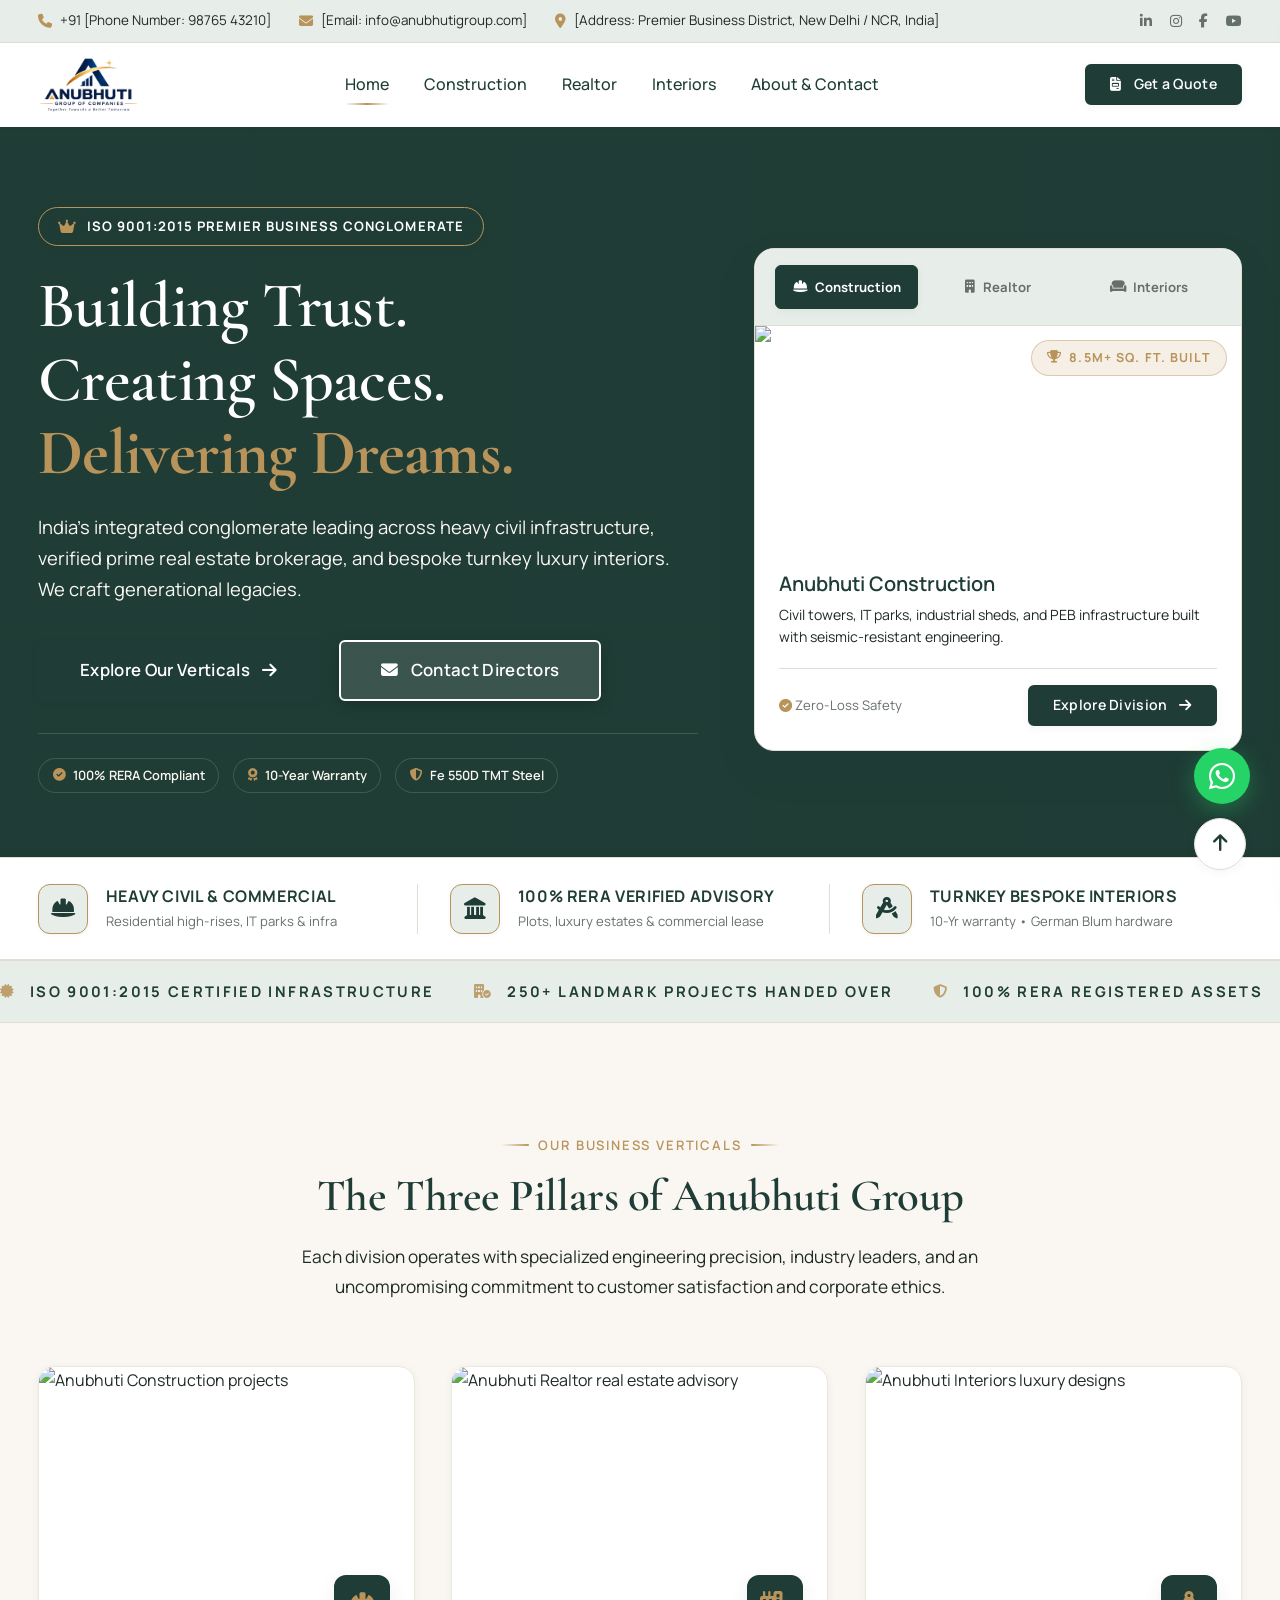
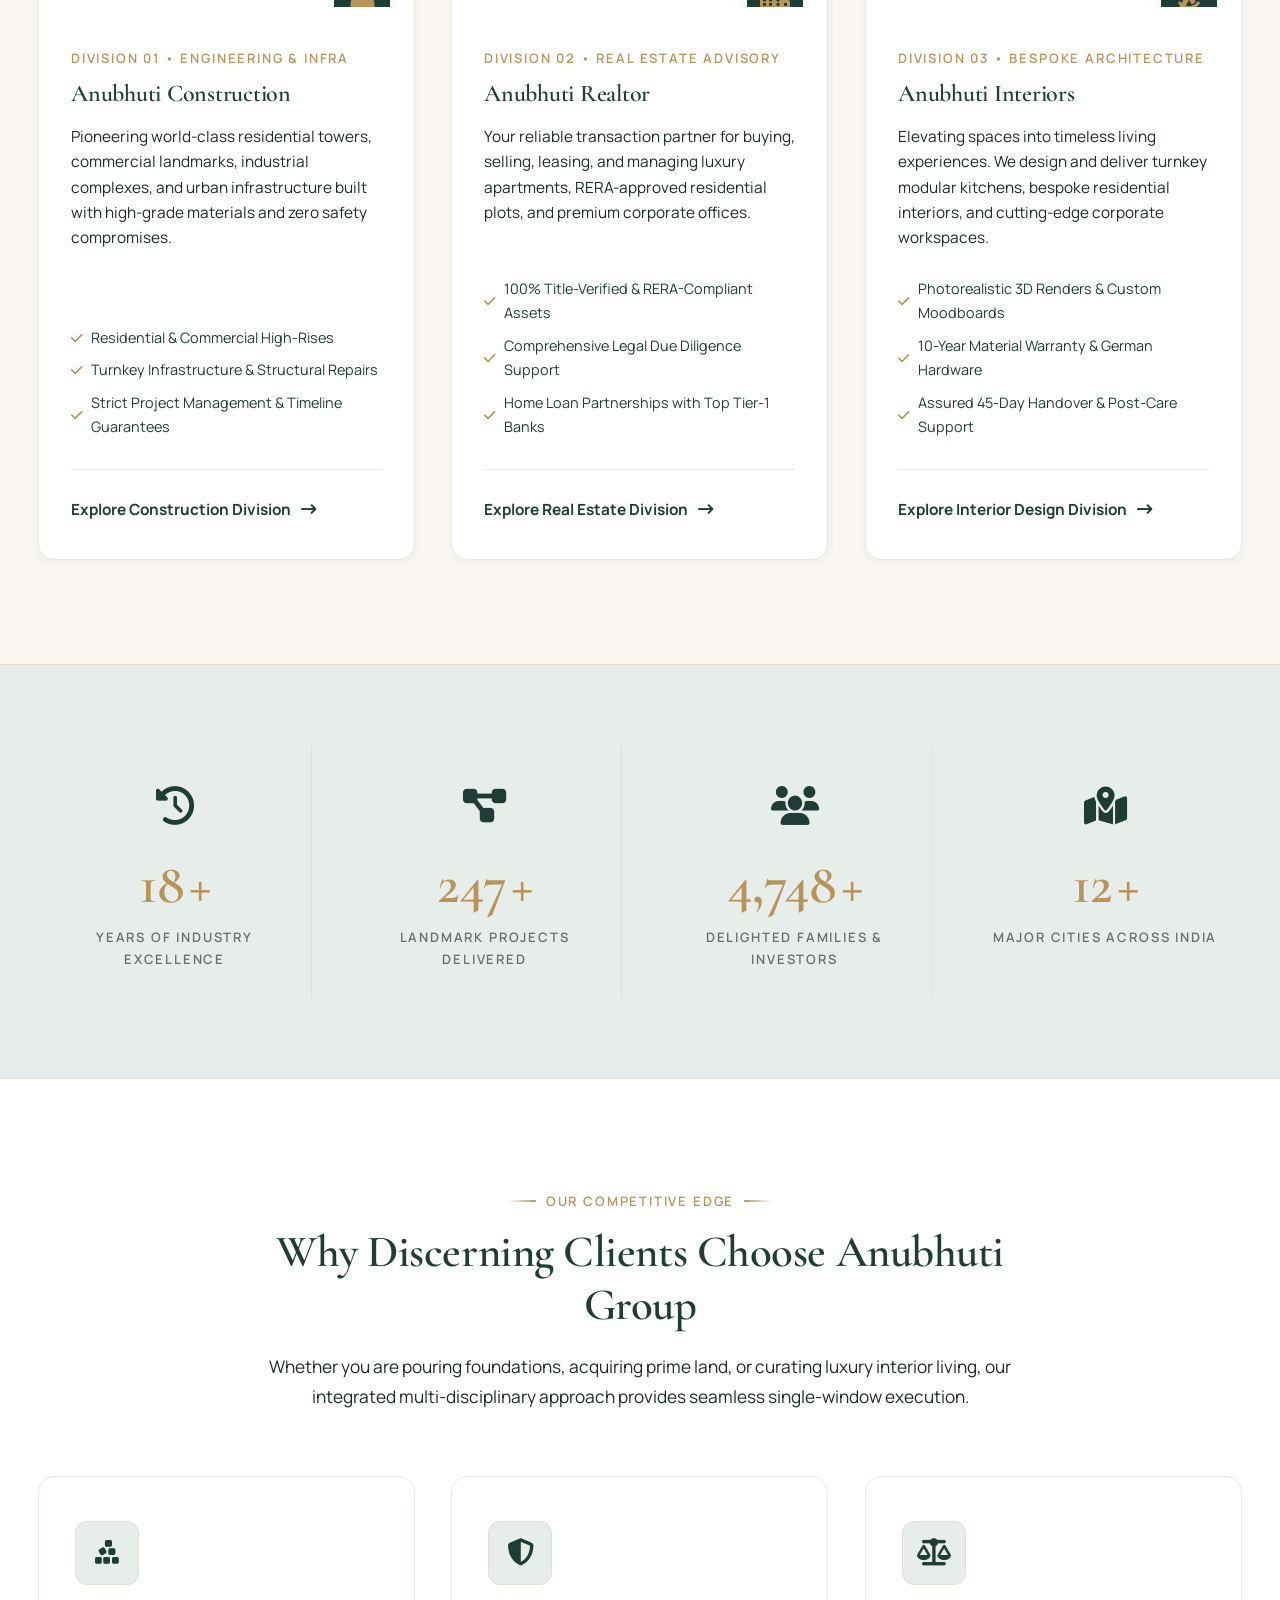
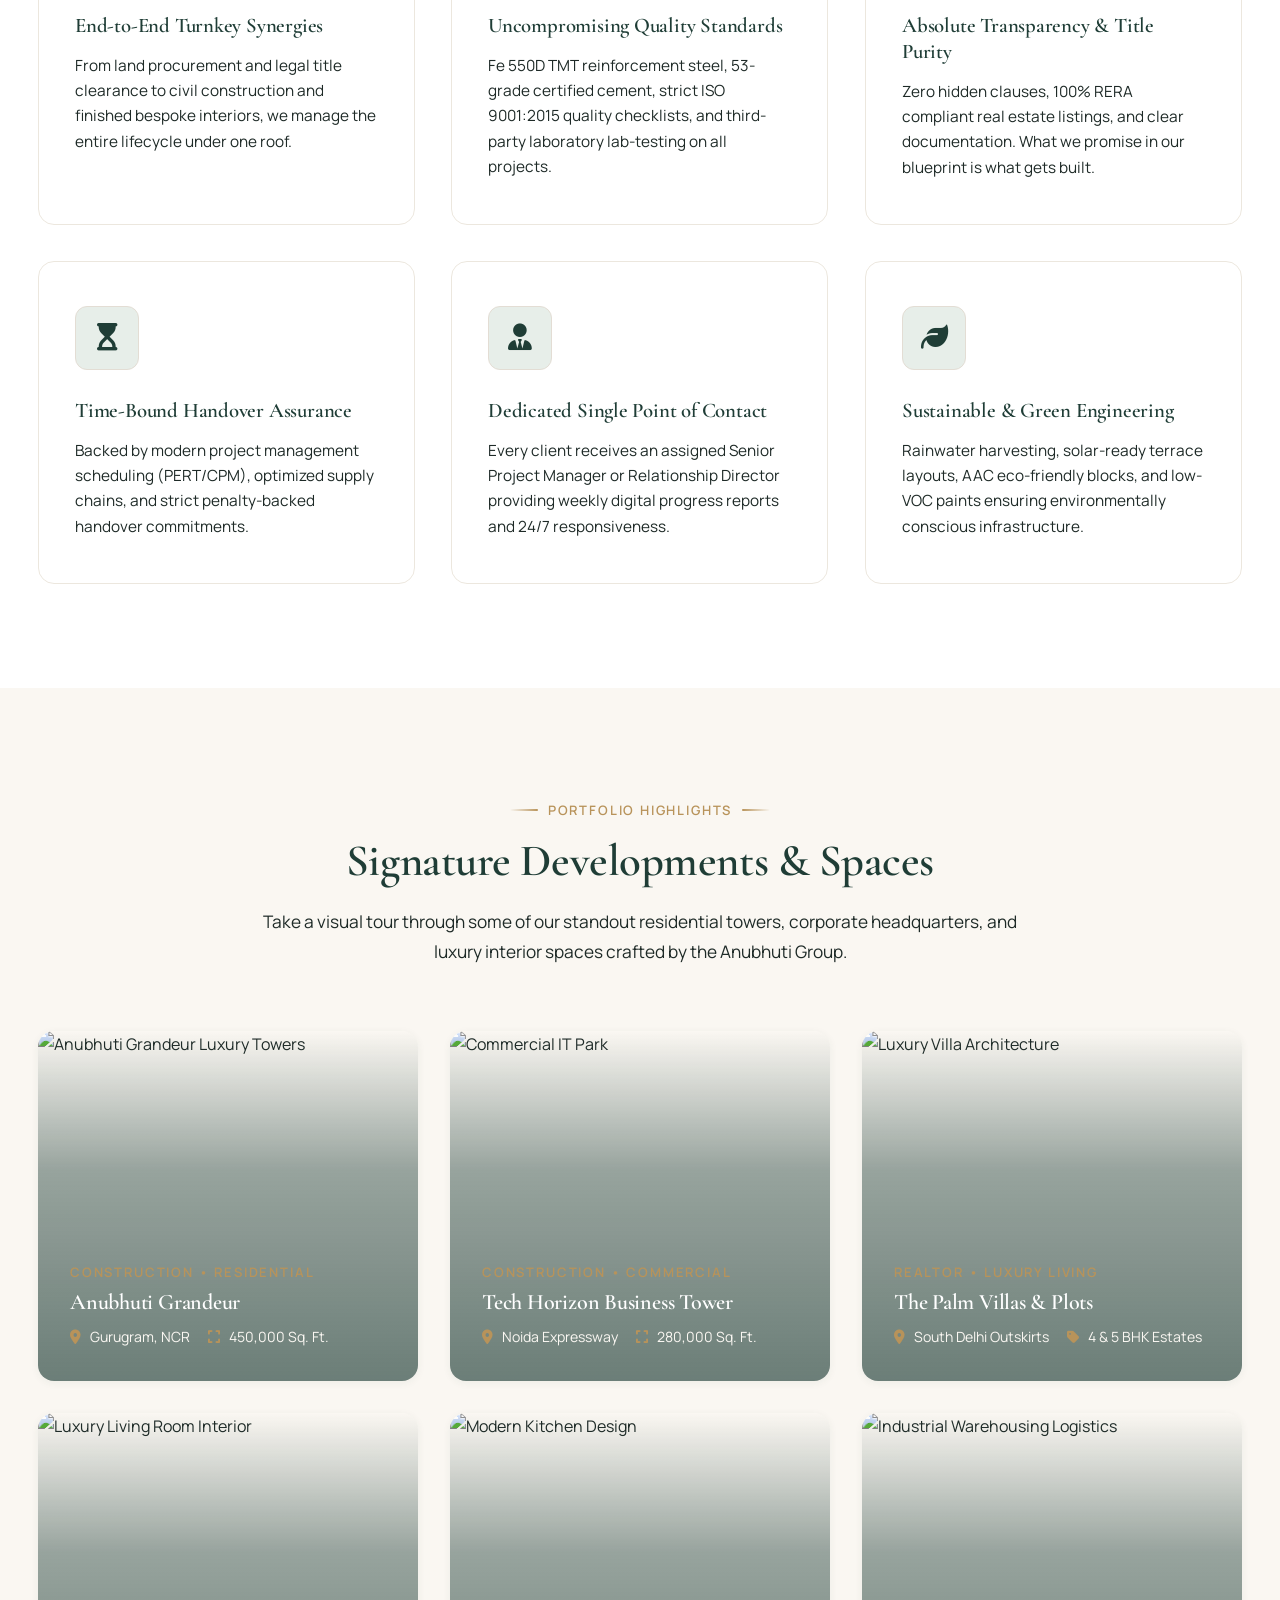
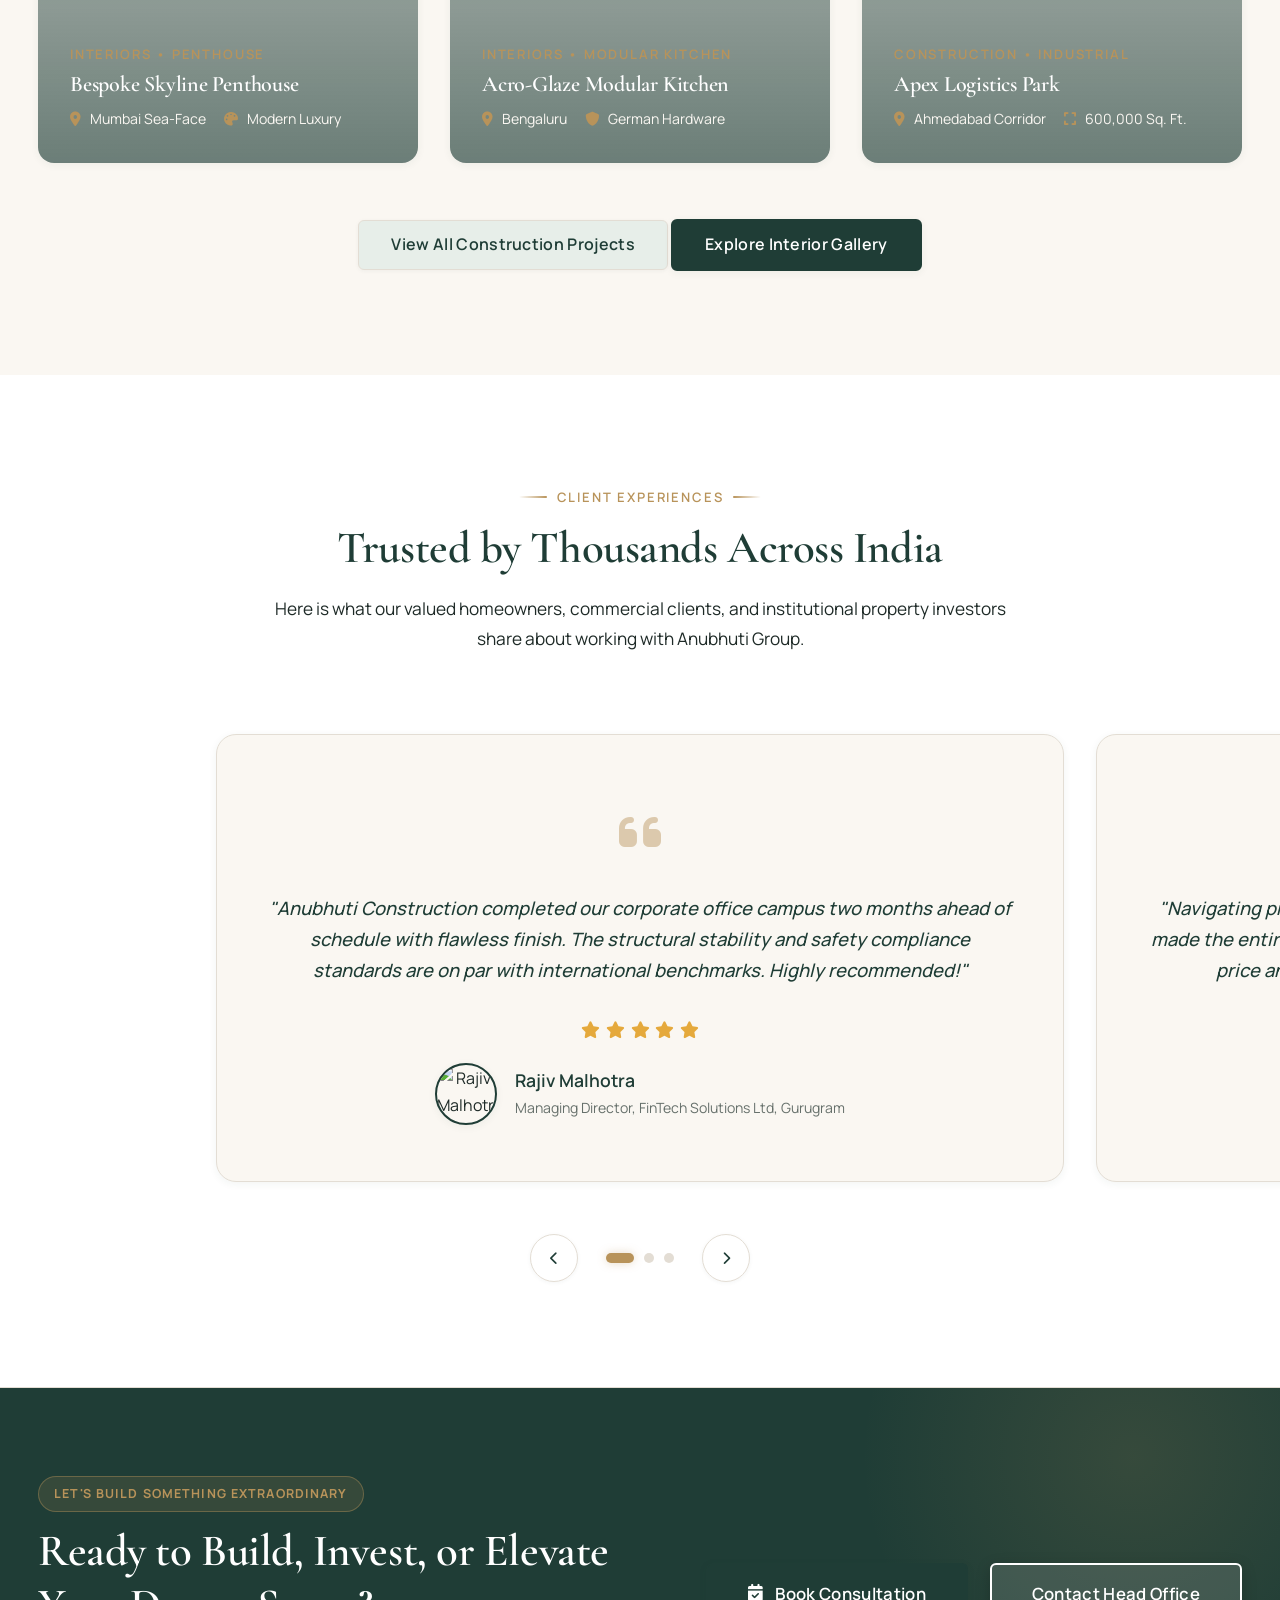
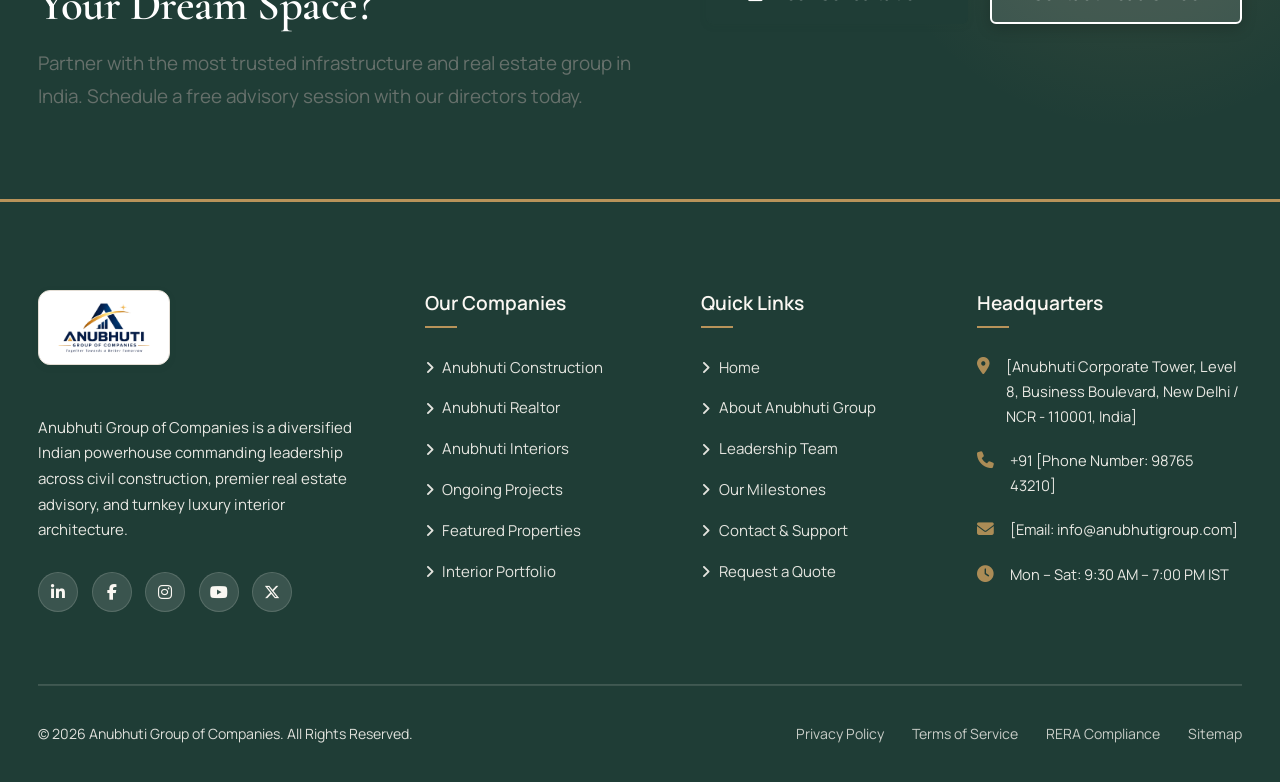
==== commit 7bcd7978: "Code updated" ====
--- a/index.html
+++ b/index.html
@@ -14,13 +14,13 @@
   <meta property="og:url" content="https://www.anubhutigroup.com/">
   <meta property="og:title" content="Anubhuti Group of Companies | Building Trust. Creating Spaces. Delivering Dreams.">
   <meta property="og:description" content="Premier construction, real estate brokerage, and bespoke turnkey interior design services in India.">
-  <meta property="og:image" content="https://images.unsplash.com/photo-1541888946425-d0fbb186c5f7?auto=format&fit=crop&w=1200&q=80">
+  <meta property="og:image" content="https://images.unsplash.com/photo-1541971875076-8f970d573be6?auto=format&fit=crop&w=1200&q=80">
 
   <!-- Twitter -->
   <meta property="twitter:card" content="summary_large_image">
   <meta property="twitter:title" content="Anubhuti Group of Companies">
   <meta property="twitter:description" content="Building Trust. Creating Spaces. Delivering Dreams.">
-  <meta property="twitter:image" content="https://images.unsplash.com/photo-1541888946425-d0fbb186c5f7?auto=format&fit=crop&w=1200&q=80">
+  <meta property="twitter:image" content="https://images.unsplash.com/photo-1541971875076-8f970d573be6?auto=format&fit=crop&w=1200&q=80">
 
   <!-- Favicon -->
   <link rel="icon" type="image/png" sizes="32x32" href="assets/images/favicon.png">
@@ -30,7 +30,7 @@
   <!-- Google Fonts -->
   <link rel="preconnect" href="https://fonts.googleapis.com">
   <link rel="preconnect" href="https://fonts.gstatic.com" crossorigin>
-  <link href="https://fonts.googleapis.com/css2?family=Playfair+Display:ital,wght@0,500;0,600;0,700;0,800;1,400;1,600&family=Plus+Jakarta+Sans:wght@300;400;500;600;700;800&display=swap" rel="stylesheet">
+  <link href="https://fonts.googleapis.com/css2?family=Cormorant+Garamond:wght@500;600;700&family=Manrope:wght@400;500;600;700&display=swap" rel="stylesheet">
 
   <!-- FontAwesome 6 Free CDN -->
   <link rel="stylesheet" href="https://cdnjs.cloudflare.com/ajax/libs/font-awesome/6.5.1/css/all.min.css">
@@ -133,9 +133,9 @@
         <i class="fa-solid fa-file-invoice"></i> Request Free Consultation
       </button>
       <div class="top-bar-social justify-center" style="margin-top: 1rem;">
-        <a href="#" aria-label="LinkedIn" style="color: var(--primary-navy);"><i class="fa-brands fa-linkedin-in"></i></a>
-        <a href="#" aria-label="Instagram" style="color: var(--primary-navy);"><i class="fa-brands fa-instagram"></i></a>
-        <a href="#" aria-label="Facebook" style="color: var(--primary-navy);"><i class="fa-brands fa-facebook-f"></i></a>
+        <a href="#" aria-label="LinkedIn" style="color: var(--primary);"><i class="fa-brands fa-linkedin-in"></i></a>
+        <a href="#" aria-label="Instagram" style="color: var(--primary);"><i class="fa-brands fa-instagram"></i></a>
+        <a href="#" aria-label="Facebook" style="color: var(--primary);"><i class="fa-brands fa-facebook-f"></i></a>
       </div>
     </div>
   </aside>
@@ -199,7 +199,7 @@
             <!-- Live Preview Panel: Construction -->
             <div class="h-preview-panel active" id="preview-construction">
               <div class="h-preview-img-wrap">
-                <img src="https://images.unsplash.com/photo-1541888946425-d0fbb186c5f7?auto=format&fit=crop&w=900&q=85" alt="Anubhuti Construction Landmark High-Rise">
+                <img src="https://images.unsplash.com/photo-1541971875076-8f970d573be6?auto=format&fit=crop&w=900&q=85" alt="Anubhuti Construction Landmark High-Rise">
                 <div class="h-preview-badge">
                   <span class="badge badge-gold"><i class="fa-solid fa-trophy"></i> 8.5M+ Sq. Ft. Built</span>
                 </div>
@@ -590,7 +590,7 @@
         </div>
 
         <div class="text-center reveal" style="margin-top: 3.5rem;">
-          <a href="construction.html" class="btn btn-outline" style="margin-right: 1rem;">View All Construction Projects</a>
+          <a href="construction.html" class="btn btn-outline">View All Construction Projects</a>
           <a href="interiors.html" class="btn btn-primary">Explore Interior Gallery</a>
         </div>
       </div>
@@ -870,7 +870,7 @@
 
   <!-- Global Lightbox Modal -->
   <div class="lightbox-modal" id="lightboxModal" role="dialog" aria-modal="true" aria-hidden="true">
-    <button type="button" class="modal-close-btn" id="lightboxCloseBtn" style="position: absolute; top: 25px; right: 25px; background: rgba(255,255,255,0.2); color: #fff;" aria-label="Close Lightbox">
+    <button type="button" class="modal-close-btn" id="lightboxCloseBtn" style="position: absolute; top: 25px; right: 25px; background: var(--btn-shine); color: var(--white);" aria-label="Close Lightbox">
       <i class="fa-solid fa-xmark"></i>
     </button>
     <div class="lightbox-img-wrap">
--- a/assets/css/style.css
+++ b/assets/css/style.css
@@ -1,80 +1,109 @@
-/* ==========================================================================
-   ANUBHUTI GROUP OF COMPANIES - MASTER LUXURY STYLESHEET
-   Brand: Anubhuti Construction | Anubhuti Realtor | Anubhuti Interiors
-   Author: Senior Full-Stack Developer & UI/UX Designer
-   Version: 2.0.0 (Ultra-Smooth Animation & Luxury Glassmorphism Edition)
-   ========================================================================== */
-
 /* --------------------------------------------------------------------------
-   1. CSS VARIABLES & DESIGN SYSTEM
+   1. CSS VARIABLES & DESIGN SYSTEM (Light, Soft, Premium System)
    -------------------------------------------------------------------------- */
 :root {
-  /* Brand Palette */
-  --primary-navy: #0B1F3A;
-  --primary-navy-dark: #061120;
-  --primary-navy-light: #162E52;
-  --primary-navy-soft: rgba(11, 31, 58, 0.05);
+  /* ==========================================================================
+     CORE BRAND PALETTE
+     ========================================================================== */
+  --bg: #FAF7F2;            /* page background, warm ivory */
+  --surface: #FFFFFF;       /* cards, forms, modals, navbar */
+  --primary: #1F3D36;       /* headings, navbar text, footer background, main buttons */
+  --accent: #B8935A;        /* small highlights only: labels, accents, counters */
+  --tint: #E7EEE9;          /* alternate section backgrounds, badges, soft buttons */
+  --text: #1E2A27;          /* body text */
+  --muted: #66706B;         /* secondary text, captions */
+
+  /* Derived Interactive States & Variations */
+  --primary-hover: #2A5249; /* slightly lighter primary */
+  --primary-soft: rgba(31, 61, 54, 0.08);
+  --primary-overlay: rgba(31, 61, 54, 0.45); /* soft translucent overlay (35-55% opacity) */
+  --primary-overlay-deep: rgba(31, 61, 54, 0.65);
   
-  --accent-gold: #C9A24B;
-  --accent-gold-hover: #D4AF37;
-  --accent-gold-light: #F4E8CE;
-  --accent-gold-soft: rgba(201, 162, 75, 0.15);
-  --accent-gold-glow: rgba(201, 162, 75, 0.45);
-
-  /* Division Signatures */
-  --div-construction: #B8860B;
-  --div-realtor: #1D4E89;
-  --div-interiors: #9A6B43;
-
-  /* Neutrals & Tones */
-  --bg-offwhite: #F8F6F1;
-  --bg-purewhite: #FFFFFF;
-  --bg-card: #FFFFFF;
-  --bg-card-alt: #F3F1EC;
-  --border-light: #E5E1D8;
-  --border-subtle: rgba(11, 31, 58, 0.08);
-  --border-gold: rgba(201, 162, 75, 0.35);
-
-  /* Typography Colors */
-  --text-primary: #1E252D;
-  --text-secondary: #526071;
-  --text-muted: #8390A0;
-  --text-light: #F8F9FA;
-  --text-gold: #C9A24B;
-
-  /* Status Colors */
+  --accent-hover: #A07C44;  /* slightly darker accent */
+  --accent-soft: rgba(184, 147, 90, 0.15);
+  --accent-glow: rgba(184, 147, 90, 0.35);
+
+  --border: #E3DDD4;        /* very light warm gray-beige, 1px */
+  --border-subtle: #ECE7DE;
+  --border-accent: rgba(184, 147, 90, 0.40);
+  --border-footer: rgba(250, 247, 242, 0.15);
+
+  /* Elevation Shadows (rgba of --primary at 6-10% opacity) */
+  --shadow: 0 4px 16px rgba(31, 61, 54, 0.08);
+  --shadow-xs: 0 1px 4px rgba(31, 61, 54, 0.05);
+  --shadow-sm: 0 2px 8px rgba(31, 61, 54, 0.06);
+  --shadow-md: 0 6px 18px rgba(31, 61, 54, 0.08);
+  --shadow-lg: 0 12px 28px rgba(31, 61, 54, 0.09);
+  --shadow-xl: 0 18px 40px rgba(31, 61, 54, 0.10);
+  --shadow-accent: 0 6px 20px rgba(184, 147, 90, 0.25);
+
+  /* Division Badge Subtle Tints */
+  --tint-construction: #EAE6DF;
+  --tint-realtor: #E2ECE9;
+  --tint-interiors: #EDE7E0;
+
+  /* Functional & System Colors */
+  --white: #FFFFFF;
+  --star: #E5A93C;
+  --error: #C0392B;
+  --error-bg: #FDEDEC;
   --success: #1E824C;
-  --warning: #E67E22;
-  --danger: #C0392B;
-  --info: #2980B9;
+  --success-bg: #EAF7EE;
+  --whatsapp: #25D366;
+  --whatsapp-shadow: rgba(37, 211, 102, 0.35);
+  --modal-backdrop: rgba(31, 61, 54, 0.70);
+  --lightbox-backdrop: rgba(17, 33, 29, 0.94);
+  --btn-shine: rgba(255, 255, 255, 0.35);
+  --card-sheen: rgba(255, 255, 255, 0.45);
+  --btn-outline-white-bg: rgba(255, 255, 255, 0.12);
+  --btn-overlay-shadow: 0 4px 15px rgba(0, 0, 0, 0.20);
+  --scrollbar-thumb: #D1CAC0;
+
+  /* Aliases for Complete Backwards Compatibility */
+  --primary-navy: var(--primary);
+  --primary-navy-dark: var(--primary);
+  --primary-navy-light: var(--primary-hover);
+  --primary-navy-soft: var(--primary-soft);
+  --accent-gold: var(--accent);
+  --accent-gold-hover: var(--accent-hover);
+  --accent-gold-light: var(--tint);
+  --accent-gold-soft: var(--accent-soft);
+  --accent-gold-glow: var(--accent-glow);
+  --div-construction: var(--accent);
+  --div-realtor: var(--primary);
+  --div-interiors: var(--accent);
+  --bg-offwhite: var(--bg);
+  --bg-purewhite: var(--surface);
+  --bg-card: var(--surface);
+  --bg-card-alt: var(--tint);
+  --border-light: var(--border);
+  --border-gold: var(--border-accent);
+  --text-primary: var(--primary);
+  --text-secondary: var(--text);
+  --text-muted: var(--muted);
+  --text-light: var(--bg);
+  --text-gold: var(--accent);
+  --shadow-gold: var(--shadow-accent);
+  --shadow-gold-lg: var(--shadow-accent);
+  --danger: var(--error);
 
   /* Typography */
-  --font-heading: 'Playfair Display', Georgia, 'Times New Roman', serif;
-  --font-body: 'Plus Jakarta Sans', -apple-system, BlinkMacSystemFont, 'Segoe UI', Roboto, sans-serif;
-  --font-mono: 'SFMono-Regular', Consolas, 'Liberation Mono', Menlo, monospace;
-
-  /* Shadows */
-  --shadow-xs: 0 2px 6px rgba(11, 31, 58, 0.05);
-  --shadow-sm: 0 6px 18px rgba(11, 31, 58, 0.07);
-  --shadow-md: 0 12px 30px rgba(11, 31, 58, 0.09);
-  --shadow-lg: 0 20px 45px rgba(11, 31, 58, 0.12);
-  --shadow-xl: 0 28px 65px rgba(11, 31, 58, 0.18);
-  --shadow-gold: 0 10px 30px rgba(201, 162, 75, 0.32);
-  --shadow-gold-lg: 0 18px 45px rgba(201, 162, 75, 0.45);
+  --font-heading: 'Cormorant Garamond', Georgia, serif;
+  --font-body: 'Manrope', system-ui, -apple-system, sans-serif;
 
   /* Borders & Radius */
   --radius-sm: 6px;
   --radius-md: 12px;
-  --radius-lg: 18px;
-  --radius-xl: 26px;
+  --radius-lg: 16px;
+  --radius-xl: 20px;
   --radius-full: 9999px;
 
   /* Silky Smooth Transitions & Physics */
   --ease-out-expo: cubic-bezier(0.16, 1, 0.3, 1);
   --ease-smooth: cubic-bezier(0.25, 1, 0.5, 1);
-  --transition-fast: 0.2s var(--ease-smooth);
-  --transition-normal: 0.38s var(--ease-out-expo);
-  --transition-slow: 0.75s var(--ease-out-expo);
+  --transition-fast: 0.25s ease;
+  --transition-normal: 0.3s ease;
+  --transition-slow: 0.5s ease;
 
   /* Layout */
   --container-max: 1260px;
@@ -100,9 +129,11 @@
 
 body {
   font-family: var(--font-body);
-  color: var(--text-primary);
-  background-color: var(--bg-offwhite);
-  line-height: 1.68;
+  font-size: 1rem; /* 16px minimum */
+  font-weight: 400;
+  color: var(--text);
+  background-color: var(--bg);
+  line-height: 1.7;
   overflow-x: hidden;
   position: relative;
 }
@@ -114,8 +145,10 @@
 }
 
 input, button, textarea, select {
-  font: inherit;
+  font-family: var(--font-body);
+  font-weight: 500;
   color: inherit;
+  line-height: 1.7;
 }
 
 button {
@@ -134,22 +167,50 @@
   list-style: none;
 }
 
-h1, h2, h3, h4, h5, h6 {
+/* Headings (Cormorant Garamond for 24px and above) */
+h1, h2, h3 {
   font-family: var(--font-heading);
-  color: var(--primary-navy);
+  color: var(--primary);
+  font-weight: 600;
+  line-height: 1.2;
+  letter-spacing: -0.01em;
+  overflow-wrap: break-word;
+}
+
+h1 {
+  font-size: clamp(2.6rem, 5vw, 4.5rem);
+  line-height: 1.15;
+}
+
+h2 {
+  font-size: clamp(2rem, 3.5vw, 3rem);
+  line-height: 1.2;
+}
+
+h3 {
+  font-size: clamp(1.5rem, 2.2vw, 1.75rem);
   line-height: 1.25;
-  font-weight: 700;
-}
-
-h1 { font-size: clamp(2.5rem, 4.8vw, 4.2rem); letter-spacing: -0.025em; }
-h2 { font-size: clamp(2rem, 3.4vw, 2.85rem); letter-spacing: -0.018em; }
-h3 { font-size: clamp(1.4rem, 2.2vw, 1.9rem); }
-h4 { font-size: 1.25rem; font-weight: 600; }
+}
+
+/* Subheadings below 24px (Manrope) */
+h4, h5, h6 {
+  font-family: var(--font-body);
+  color: var(--primary);
+  font-weight: 600;
+  line-height: 1.4;
+  overflow-wrap: break-word;
+}
+
+h4 { font-size: 1.25rem; }
 h5 { font-size: 1.1rem; }
-h6 { font-size: 0.95rem; text-transform: uppercase; letter-spacing: 0.12em; }
+h6 { font-size: 0.95rem; text-transform: uppercase; letter-spacing: 0.14em; }
 
 p {
-  color: var(--text-secondary);
+  font-family: var(--font-body);
+  font-weight: 400;
+  color: var(--text);
+  line-height: 1.7;
+  font-size: 1rem;
   margin-bottom: 1.1rem;
 }
 
@@ -171,7 +232,7 @@
   left: 0;
   width: 100%;
   height: 3.5px;
-  background: linear-gradient(90deg, var(--accent-gold), #FFF275, var(--accent-gold));
+  background: linear-gradient(90deg, var(--accent), var(--accent-hover), var(--accent));
   transform-origin: 0% 50%;
   transform: scaleX(0);
   z-index: 9999;
@@ -191,7 +252,7 @@
 
 /* Metallic Heritage Gold Typography */
 .text-gradient-gold {
-  color: #D4AF37;
+  color: var(--accent);
   font-weight: 700;
   display: inline-block;
 }
@@ -199,8 +260,8 @@
 /* Subtle Architectural Grid Accent */
 .architectural-grid-accent {
   background-image: 
-    linear-gradient(to right, rgba(11, 31, 58, 0.04) 1px, transparent 1px),
-    linear-gradient(to bottom, rgba(11, 31, 58, 0.04) 1px, transparent 1px);
+    linear-gradient(to right, var(--primary-soft) 1px, transparent 1px),
+    linear-gradient(to bottom, var(--primary-soft) 1px, transparent 1px);
   background-size: 40px 40px;
 }
 
@@ -254,14 +315,14 @@
    7. INFINITE LUXURY MARQUEE TICKER
    -------------------------------------------------------------------------- */
 .marquee-ribbon {
-  background: var(--primary-navy-dark);
-  color: #FFFFFF;
+  background: var(--tint);
+  color: var(--primary);
   padding: 1.1rem 0;
   overflow: hidden;
   position: relative;
-  border-top: 1px solid rgba(201, 162, 75, 0.35);
-  border-bottom: 1px solid rgba(201, 162, 75, 0.35);
-  box-shadow: inset 0 2px 15px rgba(0,0,0,0.4);
+  border-top: 1px solid var(--border);
+  border-bottom: 1px solid var(--border);
+  box-shadow: none;
 }
 
 .marquee-track {
@@ -283,7 +344,7 @@
   font-weight: 700;
   text-transform: uppercase;
   letter-spacing: 0.16em;
-  color: rgba(255, 255, 255, 0.9);
+  color: var(--primary);
   white-space: nowrap;
 }
 
@@ -327,20 +388,22 @@
 }
 
 .section-dark {
-  background-color: var(--primary-navy);
-  color: var(--text-light);
-  position: relative;
+  background-color: var(--tint);
+  color: var(--text);
+  position: relative;
+  border-top: 1px solid var(--border);
+  border-bottom: 1px solid var(--border);
 }
 
 .section-dark h1,
 .section-dark h2,
 .section-dark h3,
 .section-dark h4 {
-  color: #FFFFFF;
+  color: var(--primary);
 }
 
 .section-dark p {
-  color: rgba(255, 255, 255, 0.82);
+  color: var(--muted);
 }
 
 .section-white {
@@ -364,11 +427,12 @@
   display: inline-flex;
   align-items: center;
   gap: 0.6rem;
-  font-size: 0.85rem;
-  font-weight: 700;
+  font-family: var(--font-body);
+  font-size: 0.8125rem; /* 13px */
+  font-weight: 600;
   text-transform: uppercase;
-  letter-spacing: 0.16em;
-  color: var(--accent-gold);
+  letter-spacing: 0.14em;
+  color: var(--accent);
   margin-bottom: 0.85rem;
   position: relative;
 }
@@ -392,8 +456,11 @@
 }
 
 .section-title {
+  font-family: var(--font-heading);
   margin-bottom: 1.15rem;
-  font-weight: 800;
+  font-weight: 600;
+  line-height: 1.2;
+  letter-spacing: -0.01em;
 }
 
 .section-desc {
@@ -445,33 +512,34 @@
 .badge-gold {
   background-color: var(--accent-gold-soft);
   color: var(--accent-gold);
-  border: 1px solid rgba(201, 162, 75, 0.45);
-  box-shadow: 0 0 12px rgba(201, 162, 75, 0.15);
+  border: 1px solid var(--border-accent);
+  box-shadow: none;
 }
 
 .badge-navy {
   background-color: var(--primary-navy-soft);
   color: var(--primary-navy);
-  border: 1px solid rgba(11, 31, 58, 0.15);
+  border: 1px solid var(--border);
 }
 
 .badge-success {
-  background-color: rgba(30, 130, 76, 0.15);
+  background-color: var(--success-bg);
   color: var(--success);
-  border: 1px solid rgba(30, 130, 76, 0.3);
+  border: 1px solid var(--success);
 }
 
 .badge-sale {
-  background-color: #0B1F3A;
-  color: #FFF;
+  background-color: var(--primary);
+  color: var(--white);
   box-shadow: var(--shadow-sm);
 }
 
 .badge-rent {
-  background-color: var(--accent-gold);
-  color: #0B1F3A;
+  background-color: var(--tint);
+  color: var(--primary);
   font-weight: 800;
-  box-shadow: var(--shadow-gold);
+  border: 1px solid var(--border);
+  box-shadow: var(--shadow-xs);
 }
 
 /* --------------------------------------------------------------------------
@@ -483,9 +551,10 @@
   justify-content: center;
   gap: 0.75rem;
   padding: 0.9rem 2rem;
-  font-size: 0.95rem;
-  font-weight: 700;
-  letter-spacing: 0.025em;
+  font-family: var(--font-body);
+  font-size: 1rem;
+  font-weight: 600;
+  letter-spacing: 0.02em;
   border-radius: var(--radius-sm);
   transition: all var(--transition-normal);
   white-space: nowrap;
@@ -493,6 +562,9 @@
   overflow: hidden;
   text-decoration: none;
   z-index: 1;
+  min-height: 46px;
+  cursor: pointer;
+  line-height: 1.2;
 }
 
 /* Light Sheen Sweep on Buttons */
@@ -503,7 +575,7 @@
   left: -120%;
   width: 80%;
   height: 100%;
-  background: linear-gradient(90deg, transparent, rgba(255, 255, 255, 0.35), transparent);
+  background: linear-gradient(90deg, transparent, var(--btn-shine), transparent);
   transform: skewX(-25deg);
   transition: left 0.75s ease;
   pointer-events: none;
@@ -513,96 +585,135 @@
   left: 140%;
 }
 
+/* Primary Emerald Action Button */
 .btn-primary {
-  background-color: var(--primary-navy);
-  color: #FFFFFF;
-  border: 2px solid var(--primary-navy);
+  background-color: var(--primary);
+  color: var(--white) !important;
+  border: 2px solid var(--primary);
   box-shadow: var(--shadow-sm);
 }
 
 .btn-primary:hover {
-  background-color: var(--primary-navy-dark);
-  border-color: var(--primary-navy-dark);
-  transform: translateY(-3px);
-  box-shadow: var(--shadow-lg);
-  color: #FFFFFF;
-}
-
+  background-color: var(--primary-hover);
+  border-color: var(--primary-hover);
+  transform: translateY(-2px);
+  box-shadow: var(--shadow-md);
+  color: var(--white) !important;
+}
+
+/* Luxury Action Button (Book Now / Get a Quote / Enquire) */
 .btn-gold {
-  background: linear-gradient(135deg, #DFBE6F 0%, #C9A24B 50%, #B88E33 100%);
-  color: #0B1F3A;
-  border: 2px solid var(--accent-gold);
-  box-shadow: var(--shadow-gold);
+  background-color: var(--primary);
+  color: var(--white) !important;
+  border: 2px solid var(--primary);
+  box-shadow: var(--shadow-sm);
 }
 
 .btn-gold:hover {
-  background: linear-gradient(135deg, #ECD28E 0%, #D4AF37 50%, #C3993D 100%);
-  color: #0B1F3A;
-  transform: translateY(-3px) scale(1.02);
-  box-shadow: var(--shadow-gold-lg);
-}
-
+  background-color: var(--primary-hover);
+  border-color: var(--primary-hover);
+  transform: translateY(-2px);
+  box-shadow: var(--shadow-md);
+  color: var(--white) !important;
+}
+
+.btn-primary i,
+.btn-gold i {
+  color: var(--white) !important;
+}
+
+/* Secondary Soft Tint Button */
 .btn-outline {
-  background-color: transparent;
-  color: var(--primary-navy);
-  border: 2px solid var(--primary-navy);
+  background-color: var(--tint);
+  color: var(--primary) !important;
+  border: 1.5px solid var(--border);
+  box-shadow: var(--shadow-xs);
 }
 
 .btn-outline:hover {
-  background-color: var(--primary-navy);
-  color: #FFFFFF;
-  transform: translateY(-3px);
+  background-color: var(--primary);
+  color: var(--white) !important;
+  border-color: var(--primary);
+  transform: translateY(-2px);
   box-shadow: var(--shadow-md);
 }
 
+.btn-outline i {
+  color: var(--primary);
+  transition: color var(--transition-fast);
+}
+
+.btn-outline:hover i {
+  color: var(--white) !important;
+}
+
+/* High-Contrast White Outline Button for Hero Overlays */
 .btn-outline-white {
-  background-color: rgba(255, 255, 255, 0.05);
-  color: #FFFFFF;
-  border: 2px solid rgba(255, 255, 255, 0.85);
-  backdrop-filter: blur(4px);
+  background-color: var(--btn-outline-white-bg);
+  color: var(--white) !important;
+  border: 2px solid var(--white);
+  backdrop-filter: blur(6px);
+  -webkit-backdrop-filter: blur(6px);
+  box-shadow: var(--btn-overlay-shadow);
 }
 
 .btn-outline-white:hover {
-  background-color: #FFFFFF;
-  color: var(--primary-navy);
-  border-color: #FFFFFF;
-  transform: translateY(-3px);
-  box-shadow: 0 10px 25px rgba(255, 255, 255, 0.25);
-}
-
+  background-color: var(--white);
+  color: var(--primary) !important;
+  border-color: var(--white);
+  transform: translateY(-2px);
+  box-shadow: var(--shadow-md);
+}
+
+.btn-outline-white i {
+  color: var(--white);
+}
+
+.btn-outline-white:hover i {
+  color: var(--primary) !important;
+}
+
+/* Gold Outline Button */
 .btn-outline-gold {
-  background-color: transparent;
-  color: var(--accent-gold);
-  border: 2px solid var(--accent-gold);
+  background-color: var(--tint);
+  color: var(--primary) !important;
+  border: 2px solid var(--accent);
 }
 
 .btn-outline-gold:hover {
-  background-color: var(--accent-gold);
-  color: #0B1F3A;
-  transform: translateY(-3px);
-  box-shadow: var(--shadow-gold);
+  background-color: var(--primary);
+  color: var(--white) !important;
+  border-color: var(--primary);
+  transform: translateY(-2px);
+  box-shadow: var(--shadow-md);
 }
 
 .btn-sm {
-  padding: 0.6rem 1.35rem;
+  padding: 0.65rem 1.45rem;
   font-size: 0.88rem;
+  min-height: 40px;
 }
 
 .btn-lg {
   padding: 1.15rem 2.5rem;
-  font-size: 1.08rem;
+  font-size: 1.05rem;
+  min-height: 52px;
 }
 
 /* Executive Solid Button Polish (Clean, Crisp, Professional) */
 .pulse-halo {
-  box-shadow: 0 4px 14px rgba(201, 162, 75, 0.28);
+  box-shadow: var(--shadow-sm);
+}
+
+.pulse-halo:hover {
+  box-shadow: var(--shadow-md);
 }
 
 /* Click Ripple Element */
 .ripple {
   position: absolute;
   border-radius: 50%;
-  background: rgba(255, 255, 255, 0.45);
+  background: var(--card-sheen);
   transform: scale(0);
   animation: rippleAnimation 0.6s linear;
   pointer-events: none;
@@ -619,11 +730,11 @@
    10. TOP BAR & STICKY HEADER / NAVBAR
    -------------------------------------------------------------------------- */
 .top-bar {
-  background-color: var(--primary-navy-dark);
-  color: rgba(255, 255, 255, 0.82);
+  background-color: var(--tint);
+  color: var(--text);
   font-size: 0.84rem;
   padding: 0.55rem 0;
-  border-bottom: 1px solid rgba(255, 255, 255, 0.08);
+  border-bottom: 1px solid var(--border);
 }
 
 .top-bar-inner {
@@ -642,7 +753,7 @@
   display: inline-flex;
   align-items: center;
   gap: 0.5rem;
-  color: rgba(255, 255, 255, 0.82);
+  color: var(--text);
 }
 
 .top-bar-item i {
@@ -661,7 +772,7 @@
 }
 
 .top-bar-social a {
-  color: rgba(255, 255, 255, 0.7);
+  color: var(--muted);
   font-size: 0.88rem;
   transition: transform var(--transition-fast), color var(--transition-fast);
 }
@@ -678,7 +789,7 @@
   left: 0;
   width: 100%;
   z-index: 1000;
-  background-color: rgba(255, 255, 255, 0.94);
+  background-color: var(--surface);
   backdrop-filter: blur(14px);
   -webkit-backdrop-filter: blur(14px);
   box-shadow: var(--shadow-xs);
@@ -686,7 +797,7 @@
 }
 
 .site-header.scrolled {
-  background-color: rgba(255, 255, 255, 0.98);
+  background-color: var(--surface);
   box-shadow: var(--shadow-md);
   padding: 0;
 }
@@ -704,6 +815,18 @@
   align-items: center;
   text-decoration: none;
   transition: transform var(--transition-fast), opacity var(--transition-fast);
+  font-family: var(--font-heading);
+  font-weight: 600;
+  line-height: 1.15;
+  letter-spacing: -0.01em;
+}
+
+.brand-logo-text,
+.logo-text {
+  font-family: var(--font-heading);
+  font-weight: 600;
+  line-height: 1.15;
+  letter-spacing: -0.01em;
 }
 
 .brand-logo:hover {
@@ -722,18 +845,18 @@
 /* Footer Brand Logo Plaque (Crisp & High-Contrast) */
 .footer-brand-logo-wrap {
   display: inline-block;
-  background: #FFFFFF;
+  background: var(--surface);
   padding: 0.65rem 1.15rem;
   border-radius: var(--radius-md);
-  box-shadow: 0 4px 16px rgba(0, 0, 0, 0.35);
-  border: 1px solid rgba(201, 162, 75, 0.35);
+  box-shadow: var(--shadow-sm);
+  border: 1px solid var(--border);
   margin-bottom: 1.25rem;
   transition: transform var(--transition-fast), box-shadow var(--transition-fast);
 }
 
 .footer-brand-logo-wrap:hover {
   transform: translateY(-2px);
-  box-shadow: 0 8px 24px rgba(201, 162, 75, 0.3);
+  box-shadow: var(--shadow-md); border-color: var(--accent);
 }
 
 .footer-logo-img {
@@ -758,9 +881,11 @@
 }
 
 .nav-link {
-  font-size: 0.96rem;
-  font-weight: 600;
-  color: var(--text-primary);
+  font-family: var(--font-body);
+  font-size: 1rem;
+  font-weight: 500;
+  line-height: 1.7;
+  color: var(--primary);
   position: relative;
   padding: 0.45rem 0;
   transition: color var(--transition-fast);
@@ -834,7 +959,7 @@
 .mobile-nav-backdrop {
   position: fixed;
   inset: 0;
-  background: rgba(6, 17, 32, 0.72);
+  background: var(--modal-backdrop);
   backdrop-filter: blur(8px);
   -webkit-backdrop-filter: blur(8px);
   z-index: 998;
@@ -913,17 +1038,17 @@
   display: flex;
   flex-direction: column;
   justify-content: center;
-  color: #FFFFFF;
+  color: var(--white);
   padding: 5rem 0 0 0;
   overflow: hidden;
-  background-color: #061120;
+  background-color: var(--primary);
 }
 
 .hero-bg-layer {
   position: absolute;
   inset: 0;
-  background-image: linear-gradient(135deg, rgba(6, 17, 32, 0.72) 0%, rgba(11, 31, 58, 0.65) 100%),
-                    url('https://images.unsplash.com/photo-1541888946425-d0fbb186c5f7?auto=format&fit=crop&w=2000&q=90');
+  background-image: linear-gradient(135deg, var(--primary-overlay) 0%, var(--primary-overlay) 100%),
+                    url('https://images.unsplash.com/photo-1541971875076-8f970d573be6?auto=format&fit=crop&w=2000&q=90');
   background-size: cover;
   background-position: center;
   will-change: transform;
@@ -949,17 +1074,17 @@
   align-items: center;
   gap: 0.65rem;
   padding: 0.45rem 1.2rem;
-  background: rgba(11, 31, 58, 0.85);
+  background: var(--primary-overlay);
   border: 1.5px solid var(--accent-gold);
   border-radius: var(--radius-full);
-  color: #FFFFFF;
+  color: var(--white);
   font-size: 0.82rem;
   font-weight: 700;
   letter-spacing: 0.08em;
   text-transform: uppercase;
   margin-bottom: 1.5rem;
   backdrop-filter: blur(8px);
-  box-shadow: 0 4px 15px rgba(0, 0, 0, 0.3);
+  box-shadow: var(--shadow-sm);
 }
 
 .hero-badge i {
@@ -968,19 +1093,21 @@
 }
 
 .hero-title {
-  color: #FFFFFF;
+  font-family: var(--font-heading);
+  color: var(--white);
   margin-bottom: 1.35rem;
-  line-height: 1.14;
-  font-weight: 800;
-  text-shadow: 0 3px 15px rgba(0, 0, 0, 0.4);
+  line-height: 1.15;
+  font-weight: 600;
+  letter-spacing: -0.01em;
+  text-shadow: none;
 }
 
 .hero-desc {
   font-size: 1.15rem;
-  color: rgba(255, 255, 255, 0.92);
+  color: var(--bg);
   line-height: 1.68;
   margin-bottom: 2.25rem;
-  text-shadow: 0 2px 8px rgba(0, 0, 0, 0.35);
+  text-shadow: none;
 }
 
 .hero-actions {
@@ -997,7 +1124,7 @@
   flex-wrap: wrap;
   gap: 0.85rem;
   padding-top: 1.5rem;
-  border-top: 1px solid rgba(255, 255, 255, 0.2);
+  border-top: 1px solid var(--border-footer);
 }
 
 .trust-chip {
@@ -1005,12 +1132,12 @@
   align-items: center;
   gap: 0.45rem;
   padding: 0.35rem 0.85rem;
-  background: rgba(255, 255, 255, 0.08);
-  border: 1px solid rgba(255, 255, 255, 0.2);
+  background: var(--primary-overlay);
+  border: 1px solid var(--border-footer);
   border-radius: var(--radius-full);
   font-size: 0.8rem;
   font-weight: 600;
-  color: rgba(255, 255, 255, 0.92);
+  color: var(--bg);
   backdrop-filter: blur(4px);
 }
 
@@ -1020,20 +1147,18 @@
 }
 
 .hero-interactive-card {
-  background: rgba(6, 17, 32, 0.88);
-  border: 1.5px solid rgba(201, 162, 75, 0.5);
+  background: var(--surface);
+  border: 1px solid var(--border);
   border-radius: var(--radius-xl);
   overflow: hidden;
-  box-shadow: 0 25px 60px rgba(0, 0, 0, 0.5), 0 0 30px rgba(201, 162, 75, 0.2);
-  backdrop-filter: blur(16px);
-  -webkit-backdrop-filter: blur(16px);
+  box-shadow: var(--shadow-xl);
   transition: transform var(--transition-normal);
 }
 
 .h-card-header {
   padding: 1rem 1.25rem;
-  background: rgba(11, 31, 58, 0.9);
-  border-bottom: 1px solid rgba(201, 162, 75, 0.3);
+  background: var(--tint);
+  border-bottom: 1px solid var(--border);
 }
 
 .h-card-tabs {
@@ -1047,7 +1172,7 @@
   border-radius: var(--radius-sm);
   font-size: 0.82rem;
   font-weight: 700;
-  color: rgba(255, 255, 255, 0.7);
+  color: var(--muted);
   background: transparent;
   border: 1px solid transparent;
   display: flex;
@@ -1058,15 +1183,15 @@
 }
 
 .h-tab-btn:hover {
-  color: #FFFFFF;
-  background: rgba(255, 255, 255, 0.08);
+  color: var(--white);
+  background: var(--surface);
 }
 
 .h-tab-btn.active {
-  background: var(--accent-gold);
-  color: var(--primary-navy);
-  border-color: var(--accent-gold);
-  box-shadow: 0 4px 12px rgba(201, 162, 75, 0.35);
+  background: var(--primary);
+  color: var(--white);
+  border-color: var(--primary);
+  box-shadow: var(--shadow-sm);
 }
 
 .h-preview-panel {
@@ -1111,13 +1236,13 @@
 }
 
 .h-preview-body h4 {
-  color: #FFFFFF;
+  color: var(--primary);
   font-size: 1.25rem;
   margin-bottom: 0.4rem;
 }
 
 .h-preview-body p {
-  color: rgba(255, 255, 255, 0.78);
+  color: var(--text);
   font-size: 0.88rem;
   line-height: 1.55;
   margin-bottom: 1.25rem;
@@ -1128,20 +1253,20 @@
   align-items: center;
   justify-content: space-between;
   padding-top: 1rem;
-  border-top: 1px solid rgba(255, 255, 255, 0.1);
+  border-top: 1px solid var(--border);
   font-size: 0.82rem;
-  color: rgba(255, 255, 255, 0.85);
+  color: var(--muted);
 }
 
 /* Dedicated Razor-Sharp Bottom Bar (100% Crisp, ZERO Foggy Blur) */
 .hero-bottom-bar {
-  background: rgba(6, 17, 32, 0.97);
-  border-top: 1.5px solid rgba(201, 162, 75, 0.45);
-  border-bottom: 1.5px solid rgba(201, 162, 75, 0.3);
+  background: var(--surface);
+  border-top: 1px solid var(--border);
+  border-bottom: 1px solid var(--border);
   padding: 1.6rem 0;
   position: relative;
   z-index: 5;
-  box-shadow: 0 -10px 30px rgba(0, 0, 0, 0.4);
+  box-shadow: var(--shadow-md);
 }
 
 .hero-highlights-grid {
@@ -1154,7 +1279,7 @@
   display: flex;
   align-items: center;
   gap: 1.1rem;
-  border-right: 1px solid rgba(255, 255, 255, 0.12);
+  border-right: 1px solid var(--border);
   padding-right: 1.5rem;
 }
 
@@ -1167,19 +1292,19 @@
   width: 50px;
   height: 50px;
   border-radius: var(--radius-md);
-  background: linear-gradient(135deg, rgba(201, 162, 75, 0.25) 0%, rgba(201, 162, 75, 0.08) 100%);
-  border: 1.5px solid var(--accent-gold);
-  color: var(--accent-gold);
+  background: var(--tint);
+  border: 1px solid var(--accent);
+  color: var(--primary);
   display: flex;
   align-items: center;
   justify-content: center;
   font-size: 1.35rem;
   flex-shrink: 0;
-  box-shadow: 0 4px 15px rgba(201, 162, 75, 0.2);
+  box-shadow: var(--shadow-xs);
 }
 
 .h-highlight-info h6 {
-  color: #FFFFFF;
+  color: var(--primary);
   font-size: 1rem;
   font-weight: 700;
   letter-spacing: 0.04em;
@@ -1187,7 +1312,7 @@
 }
 
 .h-highlight-info p {
-  color: rgba(255, 255, 255, 0.75);
+  color: var(--muted);
   font-size: 0.82rem;
   margin: 0;
 }
@@ -1195,8 +1320,8 @@
 /* Page Hero Banner for Subpages - Razor Sharp Contrast */
 .page-hero {
   position: relative;
-  background-color: #061120;
-  color: #FFFFFF;
+  background-color: var(--primary);
+  color: var(--white);
   padding: 6rem 0 5.5rem 0;
   overflow: hidden;
 }
@@ -1223,12 +1348,12 @@
   align-items: center;
   gap: 0.65rem;
   font-size: 0.88rem;
-  color: rgba(255, 255, 255, 0.68);
+  color: var(--bg);
   margin-bottom: 1.35rem;
 }
 
 .breadcrumb a {
-  color: rgba(255, 255, 255, 0.85);
+  color: var(--muted);
 }
 
 .breadcrumb a:hover {
@@ -1241,14 +1366,17 @@
 }
 
 .page-hero-title {
-  color: #FFFFFF;
+  font-family: var(--font-heading);
+  color: var(--white);
   margin-bottom: 1.15rem;
-  font-weight: 800;
+  line-height: 1.15;
+  font-weight: 600;
+  letter-spacing: -0.01em;
 }
 
 .page-hero-lead {
   font-size: 1.18rem;
-  color: rgba(255, 255, 255, 0.85);
+  color: var(--muted);
   line-height: 1.7;
 }
 
@@ -1281,7 +1409,7 @@
   left: -150%;
   width: 100%;
   height: 100%;
-  background: linear-gradient(105deg, transparent 20%, rgba(255, 255, 255, 0.4) 50%, transparent 80%);
+  background: linear-gradient(105deg, transparent 20%, var(--card-sheen) 50%, transparent 80%);
   transition: left 0.85s var(--ease-smooth);
   pointer-events: none;
   z-index: 10;
@@ -1293,8 +1421,8 @@
 
 .company-card:hover {
   transform: translateY(-6px);
-  box-shadow: 0 16px 36px rgba(11, 31, 58, 0.1), 0 2px 6px rgba(11, 31, 58, 0.04);
-  border-color: rgba(201, 162, 75, 0.5);
+  box-shadow: var(--shadow-md);
+  border-color: var(--accent);
 }
 
 .company-img-wrap {
@@ -1321,14 +1449,14 @@
   width: 56px;
   height: 56px;
   border-radius: var(--radius-md);
-  background: linear-gradient(135deg, var(--primary-navy) 0%, #153866 100%);
+  background: var(--primary);
   color: var(--accent-gold);
   display: flex;
   align-items: center;
   justify-content: center;
   font-size: 1.5rem;
   box-shadow: var(--shadow-md);
-  border: 2px solid var(--accent-gold);
+  border: 2px solid var(--primary);
   z-index: 5;
   transition: transform var(--transition-normal);
 }
@@ -1345,11 +1473,12 @@
 }
 
 .company-tag {
-  font-size: 0.78rem;
-  font-weight: 700;
+  font-family: var(--font-body);
+  font-size: 0.8125rem; /* 13px */
+  font-weight: 600;
   text-transform: uppercase;
   letter-spacing: 0.14em;
-  color: var(--accent-gold);
+  color: var(--accent);
   margin-bottom: 0.6rem;
 }
 
@@ -1405,20 +1534,17 @@
    13. STATS STRIP & ANIMATED COUNTERS
    -------------------------------------------------------------------------- */
 .stats-strip {
-  background: linear-gradient(135deg, var(--primary-navy-dark) 0%, var(--primary-navy) 100%);
-  color: #FFFFFF;
+  background: var(--tint);
+  color: var(--text);
   padding: 5rem 0;
   position: relative;
   overflow: hidden;
+  border-top: 1px solid var(--border);
+  border-bottom: 1px solid var(--border);
 }
 
 .stats-strip::before {
-  content: "";
-  position: absolute;
-  inset: 0;
-  background-image: radial-gradient(rgba(201, 162, 75, 0.18) 1.5px, transparent 1.5px);
-  background-size: 26px 26px;
-  opacity: 0.6;
+  display: none;
 }
 
 .stats-grid {
@@ -1432,7 +1558,7 @@
 .stat-item {
   text-align: center;
   padding: 1.75rem 1rem;
-  border-right: 1px solid rgba(255, 255, 255, 0.12);
+  border-right: 1px solid var(--border);
   transition: transform var(--transition-fast);
 }
 
@@ -1446,7 +1572,7 @@
 
 .stat-icon {
   font-size: 2.4rem;
-  color: var(--accent-gold);
+  color: var(--primary);
   margin-bottom: 0.85rem;
 }
 
@@ -1457,9 +1583,10 @@
   gap: 0.25rem;
   font-family: var(--font-heading);
   font-size: clamp(2.8rem, 4.4vw, 3.8rem);
-  font-weight: 800;
-  color: #FFFFFF;
-  line-height: 1;
+  font-weight: 600;
+  line-height: 1.15;
+  letter-spacing: -0.01em;
+  color: var(--accent);
   margin-bottom: 0.6rem;
 }
 
@@ -1468,10 +1595,11 @@
 }
 
 .stat-label {
-  font-size: 0.95rem;
-  font-weight: 700;
-  color: rgba(255, 255, 255, 0.88);
-  letter-spacing: 0.05em;
+  font-family: var(--font-body);
+  font-size: 0.8125rem; /* 13px */
+  font-weight: 600;
+  color: var(--muted);
+  letter-spacing: 0.14em;
   text-transform: uppercase;
 }
 
@@ -1508,8 +1636,8 @@
 
 .feature-box:hover {
   transform: translateY(-5px);
-  box-shadow: 0 16px 36px rgba(11, 31, 58, 0.08), 0 2px 6px rgba(11, 31, 58, 0.04);
-  border-color: rgba(201, 162, 75, 0.5);
+  box-shadow: var(--shadow-md);
+  border-color: var(--accent);
 }
 
 .feature-box:hover::before {
@@ -1520,22 +1648,22 @@
   width: 64px;
   height: 64px;
   border-radius: var(--radius-md);
-  background-color: var(--primary-navy);
-  color: var(--accent-gold);
+  background-color: var(--tint);
+  color: var(--primary);
   display: flex;
   align-items: center;
   justify-content: center;
   font-size: 1.7rem;
   margin-bottom: 1.75rem;
   transition: all var(--transition-normal);
-  border: 1px solid rgba(201, 162, 75, 0.35);
+  border: 1px solid var(--border);
 }
 
 .feature-box:hover .feature-icon-wrap {
   background-color: var(--primary-navy-dark);
-  color: #FFFFFF;
+  color: var(--white);
   transform: translateY(-3px) scale(1.04);
-  box-shadow: 0 8px 20px rgba(11, 31, 58, 0.18);
+  box-shadow: var(--shadow-sm);
   border-color: var(--accent-gold);
 }
 
@@ -1578,7 +1706,7 @@
 
 .project-card:hover {
   transform: translateY(-4px);
-  box-shadow: 0 16px 36px rgba(11, 31, 58, 0.14);
+  box-shadow: var(--shadow-md);
 }
 
 .project-card:hover img {
@@ -1588,7 +1716,7 @@
 .project-overlay {
   position: absolute;
   inset: 0;
-  background: linear-gradient(to top, rgba(6, 17, 32, 0.94) 0%, rgba(6, 17, 32, 0.4) 60%, transparent 100%);
+  background: linear-gradient(to top, var(--primary-overlay-deep) 0%, var(--primary-overlay) 60%, transparent 100%);
   display: flex;
   flex-direction: column;
   justify-content: flex-end;
@@ -1597,16 +1725,17 @@
 }
 
 .project-cat {
-  font-size: 0.78rem;
-  font-weight: 700;
-  letter-spacing: 0.12em;
+  font-family: var(--font-body);
+  font-size: 0.8125rem; /* 13px */
+  font-weight: 600;
+  letter-spacing: 0.14em;
   text-transform: uppercase;
-  color: var(--accent-gold);
+  color: var(--accent);
   margin-bottom: 0.4rem;
 }
 
 .project-title {
-  color: #FFFFFF;
+  color: var(--white);
   font-size: 1.38rem;
   margin-bottom: 0.5rem;
 }
@@ -1616,7 +1745,7 @@
   align-items: center;
   gap: 1.15rem;
   font-size: 0.88rem;
-  color: rgba(255, 255, 255, 0.8);
+  color: var(--bg);
 }
 
 .project-meta span i {
@@ -1667,8 +1796,10 @@
 }
 
 .testimonial-text {
-  font-family: var(--font-heading);
-  font-size: 1.4rem;
+  font-family: var(--font-body);
+  font-size: 1.15rem;
+  font-weight: 500;
+  line-height: 1.7;
   font-style: italic;
   color: var(--primary-navy);
   line-height: 1.7;
@@ -1676,7 +1807,7 @@
 }
 
 .testimonial-stars {
-  color: #F1C40F;
+  color: var(--star);
   margin-bottom: 1.5rem;
   display: flex;
   justify-content: center;
@@ -1696,7 +1827,7 @@
   height: 62px;
   border-radius: 50%;
   object-fit: cover;
-  border: 2px solid var(--accent-gold);
+  border: 2px solid var(--primary);
   box-shadow: var(--shadow-sm);
 }
 
@@ -1734,8 +1865,8 @@
 }
 
 .slider-btn:hover {
-  background-color: var(--primary-navy);
-  color: #FFFFFF;
+  background-color: var(--primary);
+  color: var(--white);
   border-color: var(--primary-navy);
   transform: scale(1.08);
 }
@@ -1749,7 +1880,7 @@
   width: 10px;
   height: 10px;
   border-radius: 50%;
-  background-color: #D1D5DB;
+  background-color: var(--border);
   border: none;
   cursor: pointer;
   transition: all var(--transition-fast);
@@ -1759,18 +1890,19 @@
   background-color: var(--accent-gold);
   width: 28px;
   border-radius: 6px;
-  box-shadow: 0 0 10px rgba(201, 162, 75, 0.4);
+  box-shadow: 0 0 10px var(--accent-glow);
 }
 
 /* --------------------------------------------------------------------------
    17. FINAL CTA BANNER
    -------------------------------------------------------------------------- */
 .cta-banner {
-  background: linear-gradient(135deg, var(--primary-navy) 0%, #11284A 100%);
-  color: #FFFFFF;
+  background: var(--primary);
+  color: var(--bg);
   padding: 5.5rem 0;
   position: relative;
   overflow: hidden;
+  border-top: 1px solid var(--border);
 }
 
 .cta-banner::before {
@@ -1780,7 +1912,7 @@
   right: -10%;
   width: 550px;
   height: 550px;
-  background: radial-gradient(circle, rgba(201, 162, 75, 0.22) 0%, transparent 70%);
+  background: radial-gradient(circle, var(--accent-soft) 0%, transparent 70%);
   border-radius: 50%;
   pointer-events: none;
 }
@@ -1799,13 +1931,17 @@
 }
 
 .cta-title {
-  color: #FFFFFF;
+  font-family: var(--font-heading);
+  color: var(--white);
   margin-bottom: 0.95rem;
+  font-weight: 600;
+  line-height: 1.2;
+  letter-spacing: -0.01em;
 }
 
 .cta-desc {
   font-size: 1.18rem;
-  color: rgba(255, 255, 255, 0.88);
+  color: var(--muted);
   margin-bottom: 0;
 }
 
@@ -1846,14 +1982,14 @@
   width: 54px;
   height: 54px;
   border-radius: var(--radius-md);
-  background-color: rgba(184, 134, 11, 0.14);
+  background-color: var(--tint);
   color: var(--div-construction);
   display: flex;
   align-items: center;
   justify-content: center;
   font-size: 1.5rem;
   flex-shrink: 0;
-  box-shadow: 0 0 14px rgba(184, 134, 11, 0.18);
+  box-shadow: var(--shadow-xs);
 }
 
 .metric-text h4 {
@@ -1899,13 +2035,13 @@
   width: 68px;
   height: 68px;
   border-radius: 50%;
-  background-color: var(--bg-purewhite);
-  border: 2px solid var(--accent-gold);
-  color: var(--primary-navy);
+  background-color: var(--surface);
+  border: 2px solid var(--accent);
+  color: var(--primary);
   display: flex;
   align-items: center;
   justify-content: center;
-  font-family: var(--font-heading);
+  font-family: var(--font-body);
   font-size: 1.35rem;
   font-weight: 800;
   margin: 0 auto 1.35rem auto;
@@ -1916,7 +2052,7 @@
 }
 
 .timeline-step:hover .timeline-badge {
-  background: linear-gradient(135deg, var(--primary-navy) 0%, #153866 100%);
+  background: var(--primary);
   color: var(--accent-gold);
   transform: translateY(-6px) scale(1.08);
   box-shadow: var(--shadow-gold);
@@ -1952,12 +2088,15 @@
   color: var(--text-secondary);
   border: 1px solid var(--border-light);
   transition: all var(--transition-fast);
+  font-family: var(--font-body);
+  font-weight: 600;
+  letter-spacing: 0.02em;
 }
 
 .filter-btn:hover,
 .filter-btn.active {
-  background-color: var(--primary-navy);
-  color: #FFFFFF;
+  background-color: var(--primary);
+  color: var(--white);
   border-color: var(--primary-navy);
   box-shadow: var(--shadow-sm);
   transform: translateY(-2px);
@@ -1975,8 +2114,8 @@
 
 .c-project-card:hover {
   transform: translateY(-5px);
-  box-shadow: 0 16px 36px rgba(11, 31, 58, 0.09), 0 2px 6px rgba(11, 31, 58, 0.04);
-  border-color: rgba(201, 162, 75, 0.45);
+  box-shadow: var(--shadow-md);
+  border-color: var(--accent);
 }
 
 .c-project-img {
@@ -2084,8 +2223,8 @@
   display: flex;
   align-items: center;
   justify-content: space-between;
-  font-family: var(--font-heading);
-  font-size: 1.15rem;
+  font-family: var(--font-body);
+  font-size: 1.12rem;
   font-weight: 700;
   color: var(--primary-navy);
   background: transparent;
@@ -2165,20 +2304,23 @@
 .search-field input {
   width: 100%;
   padding: 0.9rem 1rem 0.9rem 2.6rem;
-  border: 1px solid var(--border-light);
+  border: 1px solid var(--border);
   border-radius: var(--radius-sm);
-  background-color: var(--bg-offwhite);
-  font-size: 0.94rem;
-  color: var(--text-primary);
+  background-color: var(--surface);
+  font-family: var(--font-body);
+  font-size: 1rem; /* 16px minimum */
+  font-weight: 500;
+  line-height: 1.7;
+  color: var(--text);
   transition: border-color var(--transition-fast), background-color var(--transition-fast);
 }
 
 .search-field select:focus,
 .search-field input:focus {
   border-color: var(--accent-gold);
-  background-color: #FFF;
+  background-color: var(--surface);
   outline: none;
-  box-shadow: 0 0 0 3px rgba(201, 162, 75, 0.15);
+  box-shadow: 0 0 0 3px var(--accent-soft);
 }
 
 .properties-grid {
@@ -2200,8 +2342,8 @@
 
 .property-card:hover {
   transform: translateY(-5px);
-  box-shadow: 0 16px 36px rgba(11, 31, 58, 0.09), 0 2px 6px rgba(11, 31, 58, 0.04);
-  border-color: rgba(201, 162, 75, 0.5);
+  box-shadow: var(--shadow-md);
+  border-color: var(--accent);
 }
 
 .property-img-wrap {
@@ -2233,15 +2375,15 @@
   position: absolute;
   bottom: 15px;
   left: 15px;
-  background: rgba(11, 31, 58, 0.94);
-  color: var(--accent-gold);
-  font-family: var(--font-heading);
+  background: var(--primary);
+  color: var(--white);
+  font-family: var(--font-body);
   font-size: 1.3rem;
   font-weight: 700;
   padding: 0.4rem 1rem;
   border-radius: var(--radius-sm);
   backdrop-filter: blur(6px);
-  border: 1px solid rgba(201, 162, 75, 0.35);
+  border: 1px solid var(--border);
 }
 
 .property-body {
@@ -2315,13 +2457,13 @@
   display: flex;
   align-items: flex-end;
   padding: 2rem;
-  color: #FFFFFF;
+  color: var(--white);
   transition: transform var(--transition-normal);
 }
 
 .cat-card:hover {
   transform: translateY(-4px);
-  box-shadow: 0 16px 36px rgba(11, 31, 58, 0.12);
+  box-shadow: var(--shadow-md);
 }
 
 .cat-card img {
@@ -2341,7 +2483,7 @@
   content: "";
   position: absolute;
   inset: 0;
-  background: linear-gradient(to top, rgba(6, 17, 32, 0.92) 0%, rgba(6, 17, 32, 0.25) 60%, transparent 100%);
+  background: linear-gradient(to top, var(--primary-overlay-deep) 0%, var(--primary-overlay) 60%, transparent 100%);
 }
 
 .cat-content {
@@ -2350,7 +2492,7 @@
 }
 
 .cat-content h4 {
-  color: #FFFFFF;
+  color: var(--white);
   font-size: 1.35rem;
   margin-bottom: 0.25rem;
 }
@@ -2382,7 +2524,7 @@
 
 .portfolio-item:hover {
   transform: translateY(-4px);
-  box-shadow: 0 16px 36px rgba(11, 31, 58, 0.12);
+  box-shadow: var(--shadow-md);
 }
 
 .portfolio-item img {
@@ -2399,7 +2541,7 @@
 .portfolio-overlay {
   position: absolute;
   inset: 0;
-  background: linear-gradient(to top, rgba(11, 31, 58, 0.95) 0%, rgba(11, 31, 58, 0.35) 60%, transparent 100%);
+  background: linear-gradient(to top, var(--primary-overlay-deep) 0%, var(--primary-overlay) 60%, transparent 100%);
   display: flex;
   flex-direction: column;
   justify-content: flex-end;
@@ -2413,16 +2555,17 @@
 }
 
 .portfolio-cat {
-  font-size: 0.78rem;
-  font-weight: 700;
+  font-family: var(--font-body);
+  font-size: 0.8125rem; /* 13px */
+  font-weight: 600;
+  letter-spacing: 0.14em;
   text-transform: uppercase;
-  letter-spacing: 0.12em;
-  color: var(--accent-gold);
+  color: var(--accent);
   margin-bottom: 0.35rem;
 }
 
 .portfolio-title {
-  color: #FFF;
+  color: var(--white);
   font-size: 1.3rem;
   margin-bottom: 0.55rem;
 }
@@ -2431,8 +2574,8 @@
   width: 48px;
   height: 48px;
   border-radius: 50%;
-  background-color: var(--accent-gold);
-  color: #0B1F3A;
+  background-color: var(--accent);
+  color: var(--white);
   display: inline-flex;
   align-items: center;
   justify-content: center;
@@ -2459,8 +2602,8 @@
 
 .style-card:hover {
   transform: translateY(-5px);
-  box-shadow: 0 16px 36px rgba(11, 31, 58, 0.09), 0 2px 6px rgba(11, 31, 58, 0.04);
-  border-color: rgba(201, 162, 75, 0.5);
+  box-shadow: var(--shadow-md);
+  border-color: var(--accent);
 }
 
 .style-img {
@@ -2519,11 +2662,11 @@
   position: absolute;
   bottom: -25px;
   right: -25px;
-  background-color: var(--primary-navy);
-  color: #FFFFFF;
+  background-color: var(--primary);
+  color: var(--white);
   padding: 2rem 2.25rem;
   border-radius: var(--radius-lg);
-  border: 2px solid var(--accent-gold);
+  border: 2px solid var(--primary);
   box-shadow: var(--shadow-xl);
   animation: floatOrb 8s ease-in-out infinite alternate;
 }
@@ -2536,7 +2679,8 @@
 
 .story-badge-card p {
   font-size: 0.88rem;
-  color: rgba(255, 255, 255, 0.88);
+  color: var(--bg);
+  opacity: 0.92;
   margin: 0;
   text-transform: uppercase;
   letter-spacing: 0.08em;
@@ -2560,8 +2704,8 @@
 
 .value-card:hover {
   transform: translateY(-5px);
-  box-shadow: 0 16px 36px rgba(11, 31, 58, 0.08), 0 2px 6px rgba(11, 31, 58, 0.04);
-  border-color: rgba(201, 162, 75, 0.5);
+  box-shadow: var(--shadow-md);
+  border-color: var(--accent);
 }
 
 .value-icon {
@@ -2582,7 +2726,7 @@
   background: var(--primary-navy);
   color: var(--accent-gold);
   transform: scale(1.05);
-  box-shadow: 0 6px 16px rgba(11, 31, 58, 0.15);
+  box-shadow: var(--shadow-sm);
 }
 
 /* Leadership Team */
@@ -2604,8 +2748,8 @@
 
 .team-card:hover {
   transform: translateY(-5px);
-  box-shadow: 0 16px 36px rgba(11, 31, 58, 0.09), 0 2px 6px rgba(11, 31, 58, 0.04);
-  border-color: rgba(201, 162, 75, 0.45);
+  box-shadow: var(--shadow-md);
+  border-color: var(--accent);
 }
 
 .team-img {
@@ -2723,13 +2867,13 @@
   width: 64px;
   height: 64px;
   border-radius: 50%;
-  background-color: var(--primary-navy);
-  color: var(--accent-gold);
-  border: 3px solid var(--accent-gold);
+  background-color: var(--primary);
+  color: var(--white);
+  border: 2.5px solid var(--accent);
   display: flex;
   align-items: center;
   justify-content: center;
-  font-family: var(--font-heading);
+  font-family: var(--font-body);
   font-size: 1.05rem;
   font-weight: 800;
   z-index: 2;
@@ -2762,13 +2906,14 @@
 }
 
 .contact-info-card {
-  background: linear-gradient(135deg, var(--primary-navy) 0%, #0F2A4F 100%);
-  color: #FFFFFF;
+  background: var(--primary);
+  color: var(--bg);
   border-radius: var(--radius-xl);
   padding: 3.5rem 2.75rem;
   box-shadow: var(--shadow-lg);
   position: relative;
   overflow: hidden;
+  border: 1px solid var(--border-accent);
 }
 
 .contact-info-card::before {
@@ -2778,18 +2923,18 @@
   right: -40%;
   width: 300px;
   height: 300px;
-  background: radial-gradient(circle, rgba(201,162,75,0.2) 0%, transparent 70%);
+  background: radial-gradient(circle, var(--accent-soft) 0%, transparent 70%);
   border-radius: 50%;
   pointer-events: none;
 }
 
 .contact-info-card h3 {
-  color: #FFFFFF;
+  color: var(--white);
   margin-bottom: 1.15rem;
 }
 
 .contact-info-card p {
-  color: rgba(255, 255, 255, 0.82);
+  color: var(--text);
   margin-bottom: 2.45rem;
 }
 
@@ -2810,26 +2955,26 @@
   width: 48px;
   height: 48px;
   border-radius: 50%;
-  background: rgba(201, 162, 75, 0.18);
-  border: 1px solid rgba(201, 162, 75, 0.45);
+  background: var(--accent-soft);
+  border: 1px solid var(--border-accent);
   color: var(--accent-gold);
   display: flex;
   align-items: center;
   justify-content: center;
   font-size: 1.2rem;
   flex-shrink: 0;
-  box-shadow: 0 0 12px rgba(201, 162, 75, 0.2);
+  box-shadow: none;
 }
 
 .contact-detail-text h5 {
-  color: #FFFFFF;
+  color: var(--white);
   font-size: 1.05rem;
   margin-bottom: 0.25rem;
 }
 
 .contact-detail-text p,
 .contact-detail-text a {
-  color: rgba(255, 255, 255, 0.85);
+  color: var(--muted);
   font-size: 0.94rem;
   margin: 0;
 }
@@ -2877,18 +3022,21 @@
 .form-control {
   width: 100%;
   padding: 0.9rem 1.2rem;
-  border: 1px solid var(--border-light);
+  border: 1px solid var(--border);
   border-radius: var(--radius-sm);
-  background-color: var(--bg-offwhite);
-  font-size: 0.96rem;
-  color: var(--text-primary);
+  background-color: var(--surface);
+  font-family: var(--font-body);
+  font-size: 1rem; /* 16px minimum */
+  font-weight: 500;
+  line-height: 1.7;
+  color: var(--text);
   transition: all var(--transition-fast);
 }
 
 .form-control:focus {
   border-color: var(--accent-gold);
-  background-color: #FFFFFF;
-  box-shadow: 0 0 0 4px rgba(201, 162, 75, 0.18);
+  background-color: var(--white);
+  box-shadow: 0 0 0 4px var(--accent-soft);
   outline: none;
 }
 
@@ -2906,7 +3054,7 @@
 
 .form-group.has-error .form-control {
   border-color: var(--danger);
-  background-color: rgba(192, 57, 43, 0.04);
+  background-color: var(--error-bg);
 }
 
 .form-group.has-error .form-error-msg {
@@ -2936,13 +3084,13 @@
 }
 
 /* --------------------------------------------------------------------------
-   22. FOOTER
+   22. FOOTER (HIGH CONTRAST & ACCESSIBLE)
    -------------------------------------------------------------------------- */
 .site-footer {
-  background-color: var(--primary-navy-dark);
-  color: rgba(255, 255, 255, 0.82);
+  background-color: var(--primary);
+  color: var(--bg);
   padding: 5.5rem 0 2.25rem 0;
-  border-top: 3px solid var(--accent-gold);
+  border-top: 3px solid var(--accent);
   position: relative;
 }
 
@@ -2951,14 +3099,15 @@
   grid-template-columns: 1.5fr 1fr 1fr 1.2fr;
   gap: 3.5rem;
   padding-bottom: 4.5rem;
-  border-bottom: 1px solid rgba(255, 255, 255, 0.1);
+  border-bottom: 1px solid var(--border-footer);
 }
 
 .footer-brand p {
-  color: rgba(255, 255, 255, 0.72);
+  color: var(--bg);
   margin: 1.35rem 0 1.85rem 0;
   font-size: 0.94rem;
   line-height: 1.7;
+  opacity: 0.92;
 }
 
 .footer-socials {
@@ -2970,8 +3119,9 @@
   width: 40px;
   height: 40px;
   border-radius: 50%;
-  background: rgba(255, 255, 255, 0.08);
-  color: #FFFFFF;
+  background: rgba(255, 255, 255, 0.12);
+  color: var(--bg);
+  border: 1px solid var(--border-footer);
   display: flex;
   align-items: center;
   justify-content: center;
@@ -2980,18 +3130,20 @@
 }
 
 .footer-socials a:hover {
-  background: var(--accent-gold);
-  color: var(--primary-navy);
+  background: var(--accent);
+  color: var(--primary);
+  border-color: var(--accent);
   transform: translateY(-3px);
-  box-shadow: var(--shadow-gold);
+  box-shadow: var(--shadow-accent);
 }
 
 .footer-col h4 {
-  color: #FFFFFF;
+  color: var(--bg);
   font-size: 1.2rem;
   margin-bottom: 1.65rem;
   position: relative;
   padding-bottom: 0.65rem;
+  font-weight: 600;
 }
 
 .footer-col h4::after {
@@ -3001,7 +3153,7 @@
   left: 0;
   width: 32px;
   height: 2px;
-  background-color: var(--accent-gold);
+  background-color: var(--accent);
 }
 
 .footer-links li {
@@ -3009,16 +3161,18 @@
 }
 
 .footer-links a {
-  color: rgba(255, 255, 255, 0.75);
+  color: var(--bg);
   font-size: 0.94rem;
   display: inline-flex;
   align-items: center;
   gap: 0.55rem;
+  opacity: 0.9;
   transition: all var(--transition-fast);
 }
 
 .footer-links a:hover {
-  color: var(--accent-gold);
+  color: var(--accent);
+  opacity: 1;
   transform: translateX(5px);
 }
 
@@ -3028,12 +3182,14 @@
   gap: 0.95rem;
   margin-bottom: 1.2rem;
   font-size: 0.92rem;
-  color: rgba(255, 255, 255, 0.78);
+  color: var(--bg);
+  opacity: 0.92;
 }
 
 .footer-contact-item i {
-  color: var(--accent-gold);
+  color: var(--accent);
   margin-top: 0.25rem;
+  font-size: 1.05rem;
 }
 
 .footer-bottom {
@@ -3042,7 +3198,9 @@
   align-items: center;
   justify-content: space-between;
   font-size: 0.88rem;
-  color: rgba(255, 255, 255, 0.65);
+  color: var(--bg);
+  border-top: 1px solid var(--border-footer);
+  opacity: 0.88;
 }
 
 .footer-bottom-links {
@@ -3050,8 +3208,15 @@
   gap: 1.75rem;
 }
 
+.footer-bottom-links a {
+  color: var(--bg);
+  opacity: 0.88;
+  transition: color var(--transition-fast), opacity var(--transition-fast);
+}
+
 .footer-bottom-links a:hover {
-  color: var(--accent-gold);
+  color: var(--accent);
+  opacity: 1;
 }
 
 /* --------------------------------------------------------------------------
@@ -3071,28 +3236,28 @@
   width: 56px;
   height: 56px;
   border-radius: 50%;
-  background-color: #25D366;
-  color: #FFFFFF;
+  background-color: var(--whatsapp);
+  color: var(--white);
   display: flex;
   align-items: center;
   justify-content: center;
   font-size: 1.85rem;
-  box-shadow: 0 6px 22px rgba(37, 211, 102, 0.5);
+  box-shadow: 0 6px 22px var(--whatsapp-shadow);
   transition: all var(--transition-normal);
   position: relative;
 }
 
 .btn-whatsapp:hover {
   transform: scale(1.12) translateY(-3px);
-  box-shadow: 0 8px 28px rgba(37, 211, 102, 0.65);
-  color: #FFFFFF;
+  box-shadow: 0 8px 28px var(--whatsapp-shadow);
+  color: var(--white);
 }
 
 .btn-whatsapp-tooltip {
   position: absolute;
   right: 68px;
-  background-color: var(--primary-navy);
-  color: #FFFFFF;
+  background-color: var(--primary);
+  color: var(--white);
   padding: 0.4rem 0.95rem;
   border-radius: var(--radius-sm);
   font-size: 0.78rem;
@@ -3103,7 +3268,7 @@
   transform: translateX(10px);
   transition: all var(--transition-fast);
   box-shadow: var(--shadow-sm);
-  border: 1px solid rgba(201, 162, 75, 0.4);
+  border: 1px solid var(--border-accent);
 }
 
 .btn-whatsapp:hover .btn-whatsapp-tooltip {
@@ -3116,14 +3281,14 @@
   width: 52px;
   height: 52px;
   border-radius: 50%;
-  background-color: var(--primary-navy);
-  color: var(--accent-gold);
-  border: 1px solid var(--accent-gold);
+  background-color: var(--surface);
+  color: var(--primary);
+  border: 1px solid var(--border);
   display: flex;
   align-items: center;
   justify-content: center;
   font-size: 1.2rem;
-  box-shadow: var(--shadow-md);
+  box-shadow: var(--shadow-sm);
   opacity: 0;
   visibility: hidden;
   transform: translateY(15px);
@@ -3157,8 +3322,9 @@
 }
 
 .btn-back-to-top:hover {
-  background-color: var(--accent-gold);
-  color: var(--primary-navy);
+  background-color: var(--primary);
+  color: var(--surface);
+  border-color: var(--primary);
   transform: translateY(-4px) scale(1.05);
   box-shadow: var(--shadow-gold);
 }
@@ -3169,7 +3335,7 @@
 .modal-overlay {
   position: fixed;
   inset: 0;
-  background: rgba(6, 17, 32, 0.82);
+  background: var(--modal-backdrop);
   backdrop-filter: blur(8px);
   -webkit-backdrop-filter: blur(8px);
   z-index: 1100;
@@ -3213,7 +3379,7 @@
   width: 38px;
   height: 38px;
   border-radius: 50%;
-  background-color: var(--bg-offwhite);
+  background-color: var(--tint);
   border: none;
   font-size: 1.15rem;
   color: var(--text-primary);
@@ -3225,15 +3391,15 @@
 }
 
 .modal-close-btn:hover {
-  background-color: var(--primary-navy);
-  color: #FFFFFF;
+  background-color: var(--primary);
+  color: var(--white);
 }
 
 /* Lightbox Modal */
 .lightbox-modal {
   position: fixed;
   inset: 0;
-  background: rgba(6, 17, 32, 0.96);
+  background: var(--lightbox-backdrop);
   z-index: 1200;
   display: flex;
   flex-direction: column;
@@ -3271,11 +3437,11 @@
 }
 
 .lightbox-caption {
-  color: #FFFFFF;
+  color: var(--white);
   margin-top: 1.15rem;
   text-align: center;
-  font-family: var(--font-heading);
-  font-size: 1.25rem;
+  font-family: var(--font-body);
+  font-size: 1.15rem;
 }
 
 /* Toast Notification */
@@ -3284,8 +3450,8 @@
   bottom: 28px;
   left: 50%;
   transform: translateX(-50%) translateY(100px);
-  background: linear-gradient(135deg, var(--primary-navy-dark) 0%, var(--primary-navy) 100%);
-  color: #FFFFFF;
+  background: var(--primary);
+  color: var(--white);
   padding: 1.1rem 2rem;
   border-radius: var(--radius-full);
   box-shadow: var(--shadow-xl);
@@ -3313,7 +3479,7 @@
 }
 
 /* --------------------------------------------------------------------------
-   25. RESPONSIVE MEDIA QUERIES
+   25. RESPONSIVE MEDIA QUERIES (Mobile-First Precision & Touch Targets)
    -------------------------------------------------------------------------- */
 @media (max-width: 1200px) {
   .hero-highlights {
@@ -3347,8 +3513,20 @@
     display: flex;
   }
 
+  /* Make header CTA button visible, clear and usable on mobile phones */
+  .nav-actions {
+    display: flex;
+    align-items: center;
+    gap: 0.85rem;
+  }
+
   .nav-actions .btn {
-    display: none;
+    display: inline-flex !important;
+    padding: 0.52rem 1.15rem;
+    font-size: 0.84rem;
+    min-height: 38px;
+    letter-spacing: 0.02em;
+    border-radius: var(--radius-sm);
   }
 
   .hero-grid-wrapper {
@@ -3363,7 +3541,7 @@
 
   .hero-highlight-col {
     border-right: none;
-    border-bottom: 1px solid rgba(255, 255, 255, 0.12);
+    border-bottom: 1px solid var(--border);
     padding-right: 0;
     padding-bottom: 1.15rem;
   }
@@ -3389,7 +3567,7 @@
 
   .stat-item {
     border-right: none;
-    border-bottom: 1px solid rgba(255, 255, 255, 0.12);
+    border-bottom: 1px solid var(--border);
   }
 
   .stat-item:nth-last-child(-n+2) {
@@ -3451,11 +3629,104 @@
 @media (max-width: 768px) {
   .brand-logo-img {
     height: 46px;
-    max-width: 170px;
+    max-width: 165px;
   }
 
   .section {
     padding: 4.5rem 0;
+  }
+
+  /* Full-width responsive touch targets for mobile hero actions */
+  .hero-actions {
+    display: flex;
+    flex-direction: column;
+    width: 100%;
+    gap: 0.85rem;
+    margin-bottom: 2rem;
+  }
+
+  .hero-actions .btn {
+    width: 100%;
+    margin-right: 0 !important;
+    margin-left: 0 !important;
+    text-align: center;
+    justify-content: center;
+    min-height: 48px;
+    padding: 0.9rem 1.5rem;
+  }
+
+  .cta-inner {
+    flex-direction: column;
+    text-align: center;
+    gap: 2rem;
+  }
+
+  .cta-btns {
+    display: flex;
+    flex-direction: column;
+    width: 100%;
+    gap: 0.85rem;
+  }
+
+  .cta-btns .btn {
+    width: 100%;
+    justify-content: center;
+    min-height: 48px;
+  }
+
+  /* Property card footer buttons on mobile */
+  .property-footer {
+    display: flex;
+    flex-direction: row;
+    gap: 0.75rem;
+    flex-wrap: wrap;
+  }
+
+  .property-footer .btn {
+    flex: 1 1 calc(50% - 0.5rem);
+    min-width: 120px;
+    padding: 0.65rem 0.85rem;
+    font-size: 0.84rem;
+    text-align: center;
+    justify-content: center;
+    min-height: 42px;
+  }
+
+  /* Filter buttons on mobile */
+  .filter-tabs {
+    display: flex;
+    gap: 0.55rem;
+    justify-content: center;
+    margin-bottom: 2rem;
+    flex-wrap: wrap;
+  }
+
+  .filter-btn {
+    padding: 0.55rem 1.15rem;
+    font-size: 0.84rem;
+    min-height: 38px;
+    font-family: var(--font-body);
+  font-weight: 600;
+  letter-spacing: 0.02em;
+}
+
+  /* Floating widgets touch positioning */
+  .floating-widgets {
+    bottom: 20px;
+    right: 18px;
+    gap: 12px;
+  }
+
+  .btn-whatsapp {
+    width: 52px;
+    height: 52px;
+    font-size: 1.7rem;
+  }
+
+  .btn-back-to-top {
+    width: 48px;
+    height: 48px;
+    font-size: 1.1rem;
   }
 
   .hero-highlights {
@@ -3509,6 +3780,44 @@
 }
 
 @media (max-width: 480px) {
+  .container {
+    padding-left: 1.15rem;
+    padding-right: 1.15rem;
+  }
+
+  /* Headings scale smoothly down to 360px without awkward wrapping or clipping */
+  h1 {
+    font-size: clamp(2.15rem, 8.5vw, 2.6rem);
+    line-height: 1.15;
+    overflow-wrap: break-word;
+    word-break: break-word;
+  }
+
+  h2 {
+    font-size: clamp(1.75rem, 6.5vw, 2.15rem);
+    line-height: 1.2;
+    overflow-wrap: break-word;
+    word-break: break-word;
+  }
+
+  h3 {
+    font-size: clamp(1.4rem, 5vw, 1.65rem);
+    line-height: 1.25;
+    overflow-wrap: break-word;
+    word-break: break-word;
+  }
+
+  .nav-actions .btn {
+    padding: 0.42rem 0.8rem;
+    font-size: 0.78rem;
+    min-height: 36px;
+  }
+
+  .brand-logo-img {
+    height: 38px;
+    max-width: 145px;
+  }
+
   .hero-actions {
     flex-direction: column;
     width: 100%;
@@ -3518,14 +3827,51 @@
     width: 100%;
   }
 
+  .property-footer .btn {
+    flex: 1 1 100%;
+    width: 100%;
+  }
+
   .stats-grid {
     grid-template-columns: 1fr;
   }
 
   .stat-item {
-    border-bottom: 1px solid rgba(255, 255, 255, 0.12);
+    border-bottom: 1px solid var(--border);
   }
   .stat-item:last-child {
     border-bottom: none;
   }
-}
+
+  /* Mobile Footer & Floating Actions */
+  .footer-bottom-links {
+    flex-wrap: wrap;
+    justify-content: center;
+    gap: 1rem;
+  }
+
+  .footer-socials {
+    flex-wrap: wrap;
+  }
+
+  .footer-logo-img {
+    height: 42px;
+  }
+
+  .floating-widgets {
+    bottom: 20px;
+    right: 20px;
+    gap: 10px;
+  }
+
+  .btn-whatsapp {
+    width: 50px;
+    height: 50px;
+    font-size: 1.6rem;
+  }
+
+  .btn-back-to-top {
+    width: 44px;
+    height: 44px;
+  }
+}
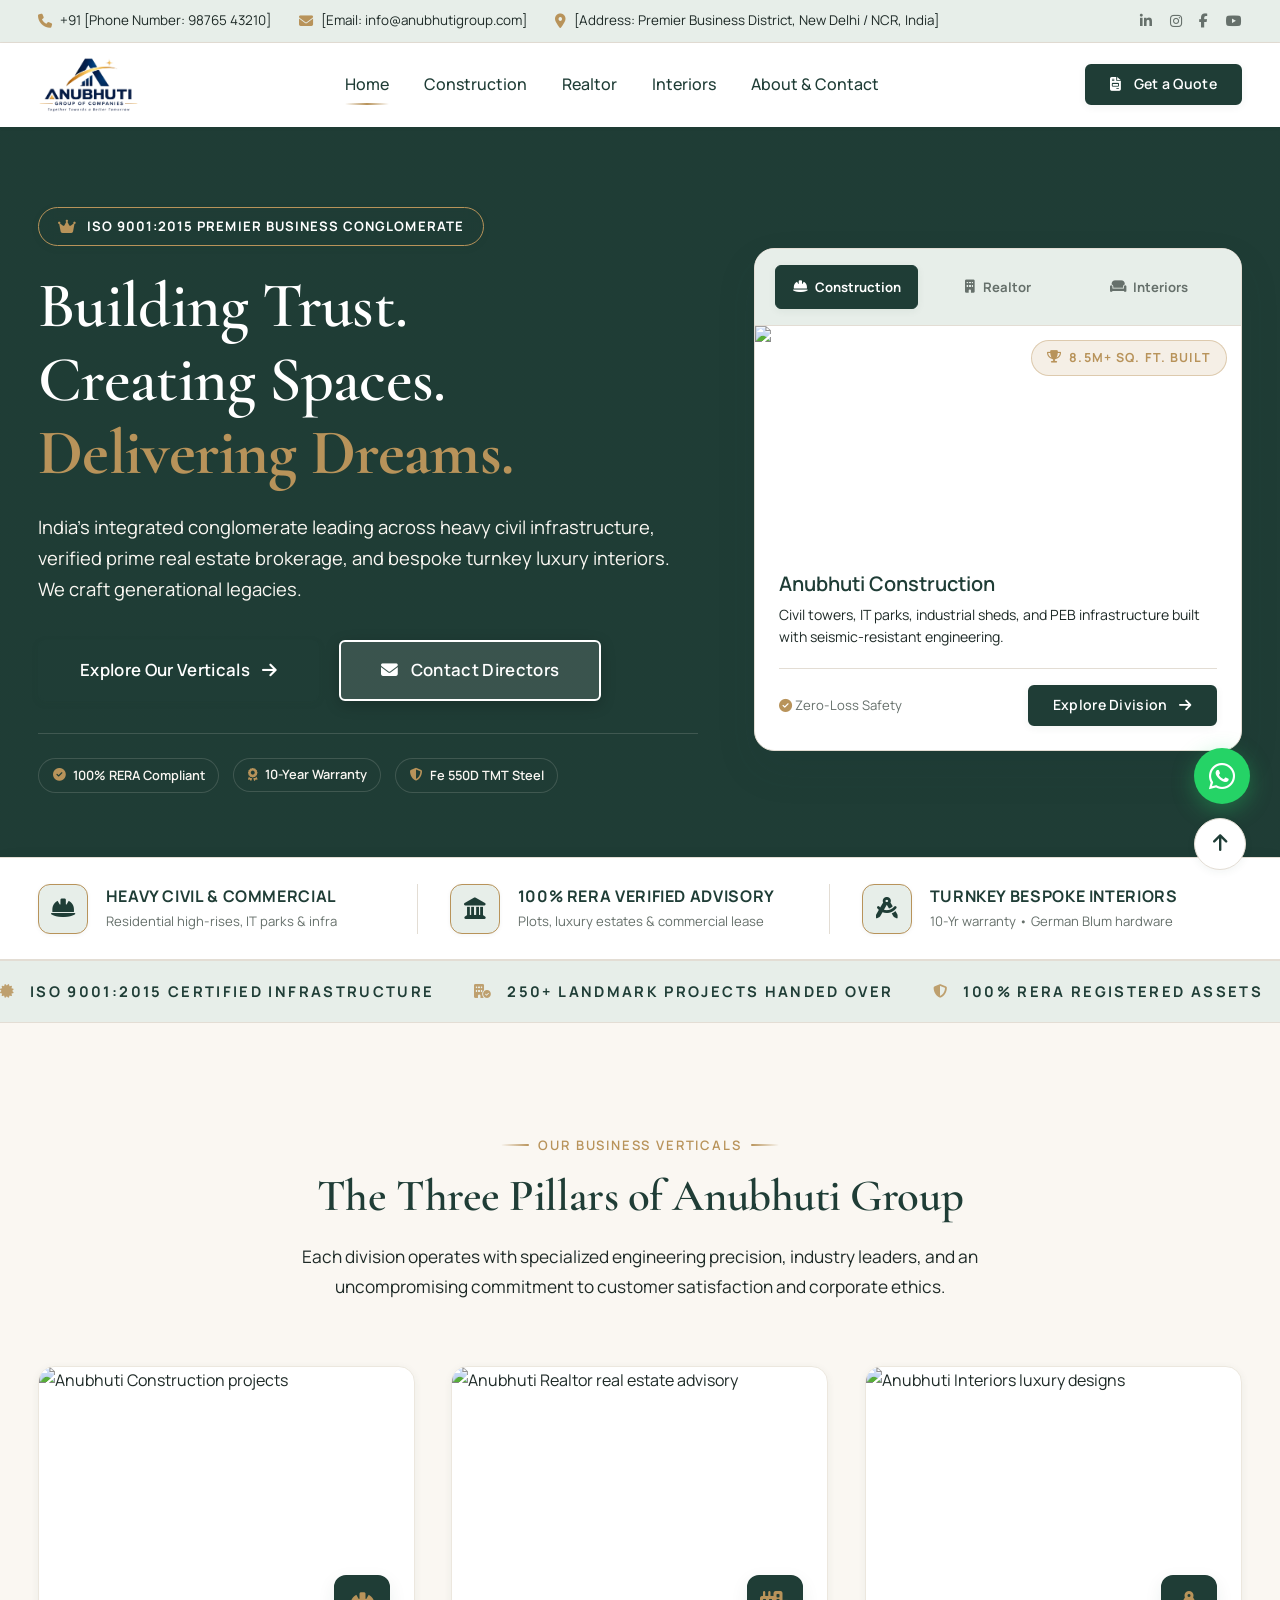
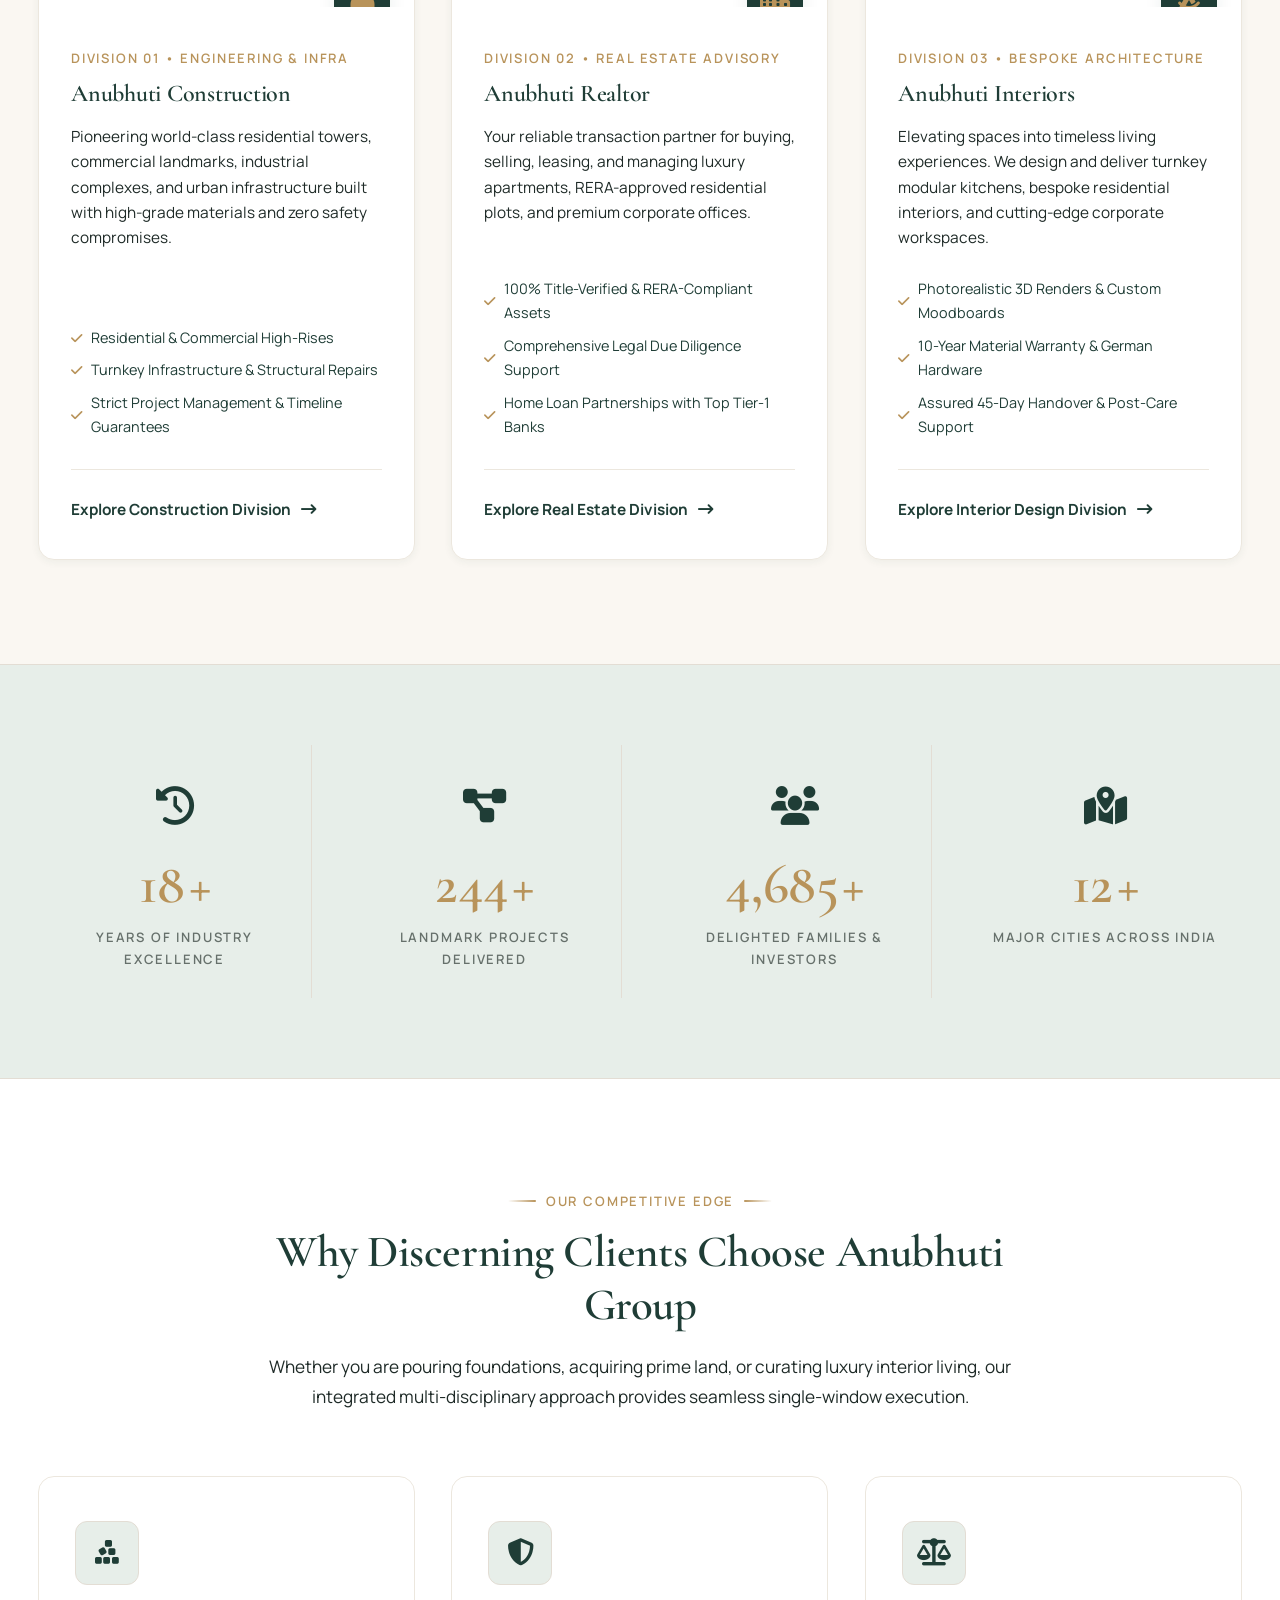
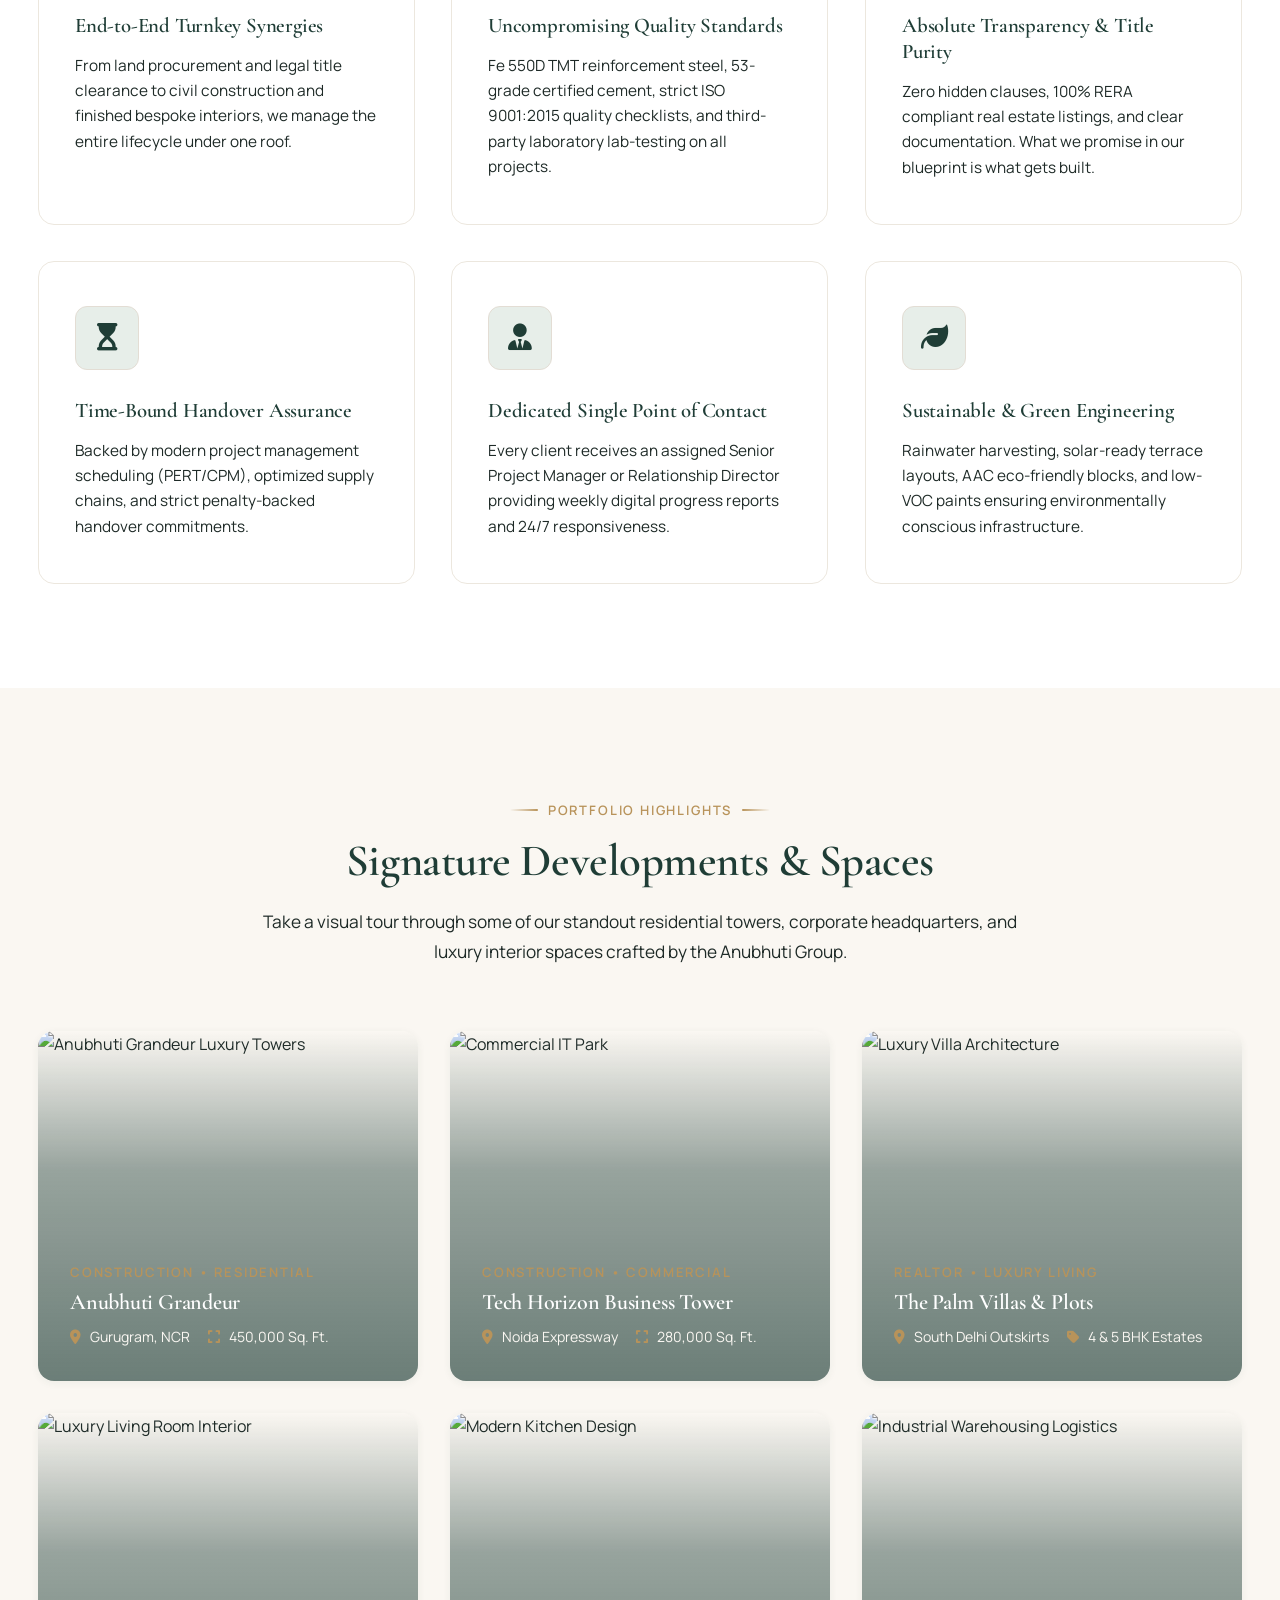
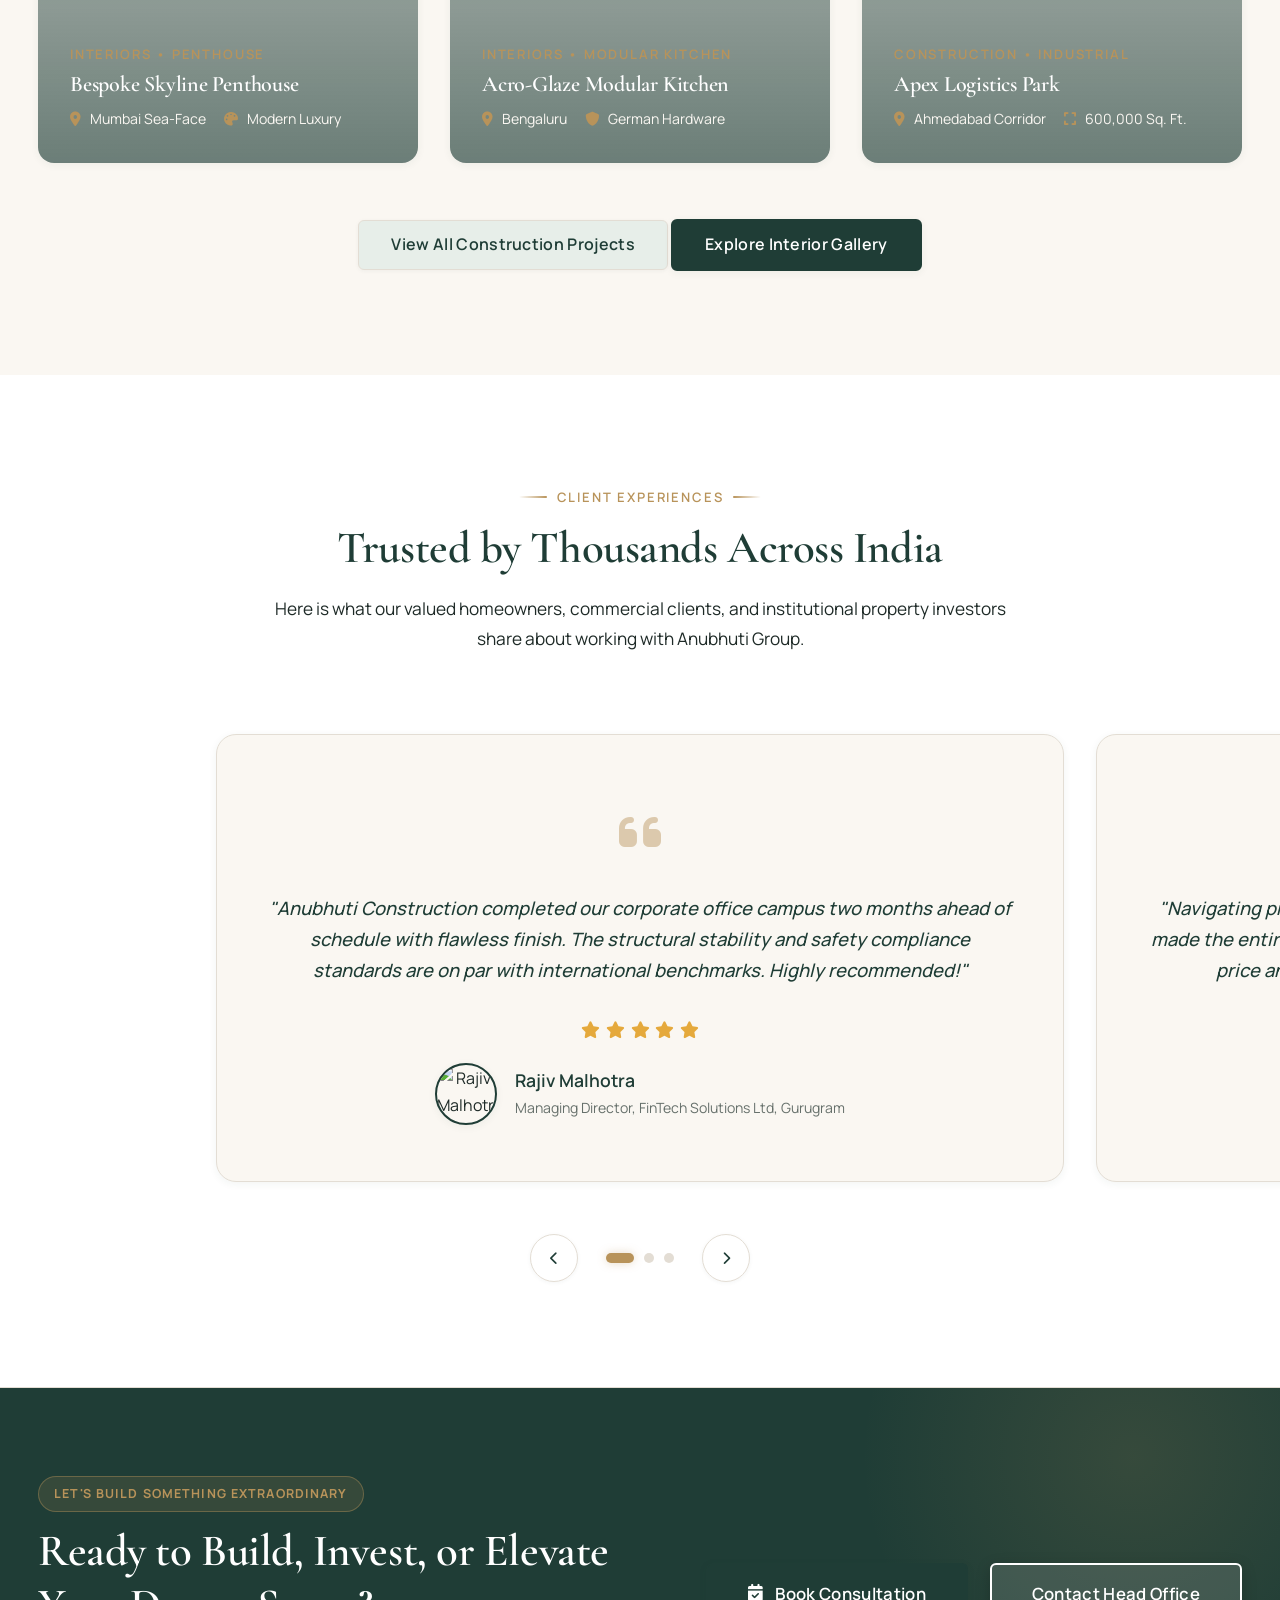
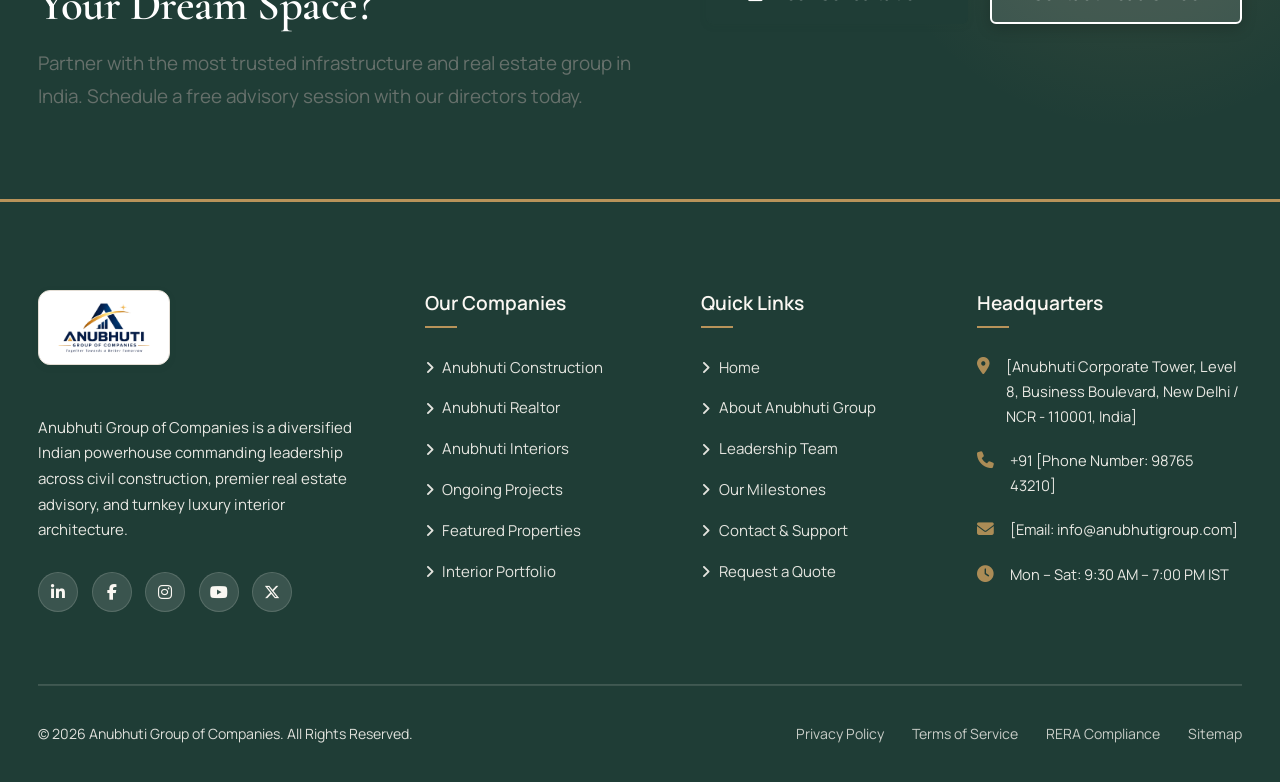
==== commit e05aa88a: "Code updated" ====
--- a/index.html
+++ b/index.html
@@ -121,7 +121,16 @@
   <!-- Mobile Nav Drawer -->
   <div class="mobile-nav-backdrop"></div>
   <aside class="mobile-nav-drawer" aria-label="Mobile Navigation Drawer">
-    <div class="mobile-menu-links">
+    <div class="mobile-drawer-header">
+      <a href="index.html" class="mobile-drawer-logo" aria-label="Anubhuti Group of Companies Home">
+        <img src="assets/images/logo.png" alt="Anubhuti Group of Companies" class="mobile-drawer-logo-img">
+      </a>
+      <button type="button" class="mobile-drawer-close" aria-label="Close mobile navigation">
+        <i class="fa-solid fa-xmark"></i>
+      </button>
+    </div>
+    <div class="mobile-drawer-content">
+      <div class="mobile-menu-links">
       <a href="index.html" class="mobile-menu-link active"><span>Home</span> <i class="fa-solid fa-chevron-right"></i></a>
       <a href="construction.html" class="mobile-menu-link"><span>Anubhuti Construction</span> <i class="fa-solid fa-chevron-right"></i></a>
       <a href="realtor.html" class="mobile-menu-link"><span>Anubhuti Realtor</span> <i class="fa-solid fa-chevron-right"></i></a>
@@ -138,6 +147,7 @@
         <a href="#" aria-label="Facebook" style="color: var(--primary);"><i class="fa-brands fa-facebook-f"></i></a>
       </div>
     </div>
+      </div>
   </aside>
 
   <!-- Main Content -->
--- a/assets/css/style.css
+++ b/assets/css/style.css
@@ -115,6 +115,7 @@
    2. RESET & BASE ELEMENTS
    -------------------------------------------------------------------------- */
 *, *::before, *::after {
+  -webkit-tap-highlight-color: transparent;
   box-sizing: border-box;
   margin: 0;
   padding: 0;
@@ -924,48 +925,58 @@
 .nav-toggle {
   display: none;
   flex-direction: column;
-  justify-content: space-between;
-  width: 32px;
-  height: 22px;
-  background: transparent;
-  border: none;
+  justify-content: center;
+  align-items: center;
+  gap: 5px;
+  width: 44px;
+  min-width: 44px;
+  height: 44px;
+  min-height: 44px;
+  background: var(--surface);
+  border: 1px solid var(--border);
+  border-radius: var(--radius-sm);
   cursor: pointer;
   z-index: 1002;
-  padding: 0;
+  padding: 10px 8px;
+  box-shadow: var(--shadow-xs);
+  touch-action: manipulation;
+  transition: all var(--transition-fast);
 }
 
 .nav-toggle span {
   display: block;
-  height: 3px;
-  width: 100%;
-  background-color: var(--primary-navy);
+  height: 2.5px;
+  width: 22px;
+  background-color: var(--primary);
   border-radius: 2px;
   transition: all var(--transition-normal);
 }
 
 .nav-toggle.open span:nth-child(1) {
-  transform: translateY(9.5px) rotate(45deg);
+  transform: translateY(7.5px) rotate(45deg);
 }
 
 .nav-toggle.open span:nth-child(2) {
   opacity: 0;
+  transform: scaleX(0);
 }
 
 .nav-toggle.open span:nth-child(3) {
-  transform: translateY(-9.5px) rotate(-45deg);
-}
-
-/* Mobile Nav Drawer */
+  transform: translateY(-7.5px) rotate(-45deg);
+}
+
+/* Mobile Nav Drawer (Fully Accessible & Touch-Optimized) */
 .mobile-nav-backdrop {
   position: fixed;
   inset: 0;
   background: var(--modal-backdrop);
-  backdrop-filter: blur(8px);
-  -webkit-backdrop-filter: blur(8px);
-  z-index: 998;
+  backdrop-filter: blur(6px);
+  -webkit-backdrop-filter: blur(6px);
+  z-index: 1040;
   opacity: 0;
   visibility: hidden;
-  transition: all var(--transition-normal);
+  transition: opacity var(--transition-normal), visibility var(--transition-normal);
+  touch-action: none;
 }
 
 .mobile-nav-backdrop.active {
@@ -976,56 +987,132 @@
 .mobile-nav-drawer {
   position: fixed;
   top: 0;
-  right: -360px;
-  width: 330px;
+  right: -100%;
+  width: min(340px, 86vw);
+  max-width: 100vw;
   height: 100%;
-  background-color: var(--bg-purewhite);
-  z-index: 999;
-  box-shadow: var(--shadow-xl);
-  padding: 6.5rem 2rem 2.5rem 2rem;
+  background-color: var(--surface);
+  z-index: 1050;
+  box-shadow: -6px 0 30px rgba(31, 61, 54, 0.22);
+  display: flex;
+  flex-direction: column;
+  transition: right 0.38s var(--ease-out-expo);
+  overflow: hidden;
+}
+
+.mobile-nav-drawer.active {
+  right: 0;
+}
+
+.mobile-drawer-header {
+  display: flex;
+  align-items: center;
+  justify-content: space-between;
+  padding: 1.15rem 1.35rem;
+  border-bottom: 1px solid var(--border);
+  background: var(--surface);
+  flex-shrink: 0;
+}
+
+.mobile-drawer-logo {
+  display: flex;
+  align-items: center;
+}
+
+.mobile-drawer-logo-img {
+  height: 38px;
+  width: auto;
+  max-width: 150px;
+  display: block;
+}
+
+.mobile-drawer-close {
+  width: 44px;
+  min-width: 44px;
+  height: 44px;
+  min-height: 44px;
+  border-radius: 50%;
+  background: var(--tint);
+  border: 1px solid var(--border);
+  color: var(--primary);
+  display: flex;
+  align-items: center;
+  justify-content: center;
+  font-size: 1.25rem;
+  cursor: pointer;
+  touch-action: manipulation;
+  transition: all var(--transition-fast);
+}
+
+.mobile-drawer-close:hover,
+.mobile-drawer-close:active {
+  background: var(--primary);
+  color: var(--white);
+  border-color: var(--primary);
+}
+
+.mobile-drawer-content {
+  flex: 1;
+  overflow-y: auto;
+  -webkit-overflow-scrolling: touch;
+  padding: 1.5rem 1.35rem 2rem 1.35rem;
   display: flex;
   flex-direction: column;
   justify-content: space-between;
-  transition: right 0.45s var(--ease-out-expo);
-  overflow-y: auto;
-}
-
-.mobile-nav-drawer.active {
-  right: 0;
 }
 
 .mobile-menu-links {
   display: flex;
   flex-direction: column;
-  gap: 1.25rem;
+  gap: 0.5rem;
 }
 
 .mobile-menu-link {
-  font-size: 1.15rem;
+  font-size: 1.05rem;
   font-weight: 600;
-  color: var(--primary-navy);
-  padding: 0.65rem 0;
-  border-bottom: 1px solid var(--border-subtle);
+  color: var(--primary);
+  padding: 0.85rem 0.75rem;
+  border-radius: var(--radius-sm);
   display: flex;
   align-items: center;
   justify-content: space-between;
+  min-height: 48px;
+  touch-action: manipulation;
   transition: all var(--transition-fast);
 }
 
+.mobile-menu-link i {
+  font-size: 0.82rem;
+  color: var(--muted);
+  transition: transform var(--transition-fast), color var(--transition-fast);
+}
+
 .mobile-menu-link:hover,
+.mobile-menu-link:active,
 .mobile-menu-link.active {
-  color: var(--accent-gold);
-  border-color: var(--accent-gold);
-  padding-left: 0.5rem;
+  background-color: var(--tint);
+  color: var(--primary);
+  padding-left: 1rem;
+}
+
+.mobile-menu-link:hover i,
+.mobile-menu-link.active i {
+  color: var(--accent);
+  transform: translateX(3px);
 }
 
 .mobile-nav-footer {
   margin-top: 2rem;
-  padding-top: 1.5rem;
-  border-top: 1px solid var(--border-subtle);
+  padding-top: 1.35rem;
+  border-top: 1px solid var(--border);
   display: flex;
   flex-direction: column;
   gap: 1rem;
+}
+
+.mobile-nav-footer .btn {
+  min-height: 48px;
+  justify-content: center;
 }
 
 /* --------------------------------------------------------------------------
@@ -1333,7 +1420,6 @@
   background-size: cover;
   background-position: center;
   filter: contrast(1.1) brightness(0.9);
-}
   animation: heroKenBurns 30s ease-in-out infinite alternate;
 }
 
@@ -3875,3 +3961,135 @@
     height: 44px;
   }
 }
+
+
+/* ==========================================================================
+   26. ULTRA-RESPONSIVE MOBILE AUDIT REFINEMENTS (320px - 480px Accessible)
+   ========================================================================== */
+@media (max-width: 992px) {
+  .site-header {
+    --header-height: 72px;
+  }
+  .navbar {
+    height: 72px;
+  }
+}
+
+@media (max-width: 768px) {
+  .site-header {
+    --header-height: 66px;
+  }
+  .navbar {
+    height: 66px;
+  }
+  .page-hero {
+    padding: 4.5rem 0 3.75rem 0;
+  }
+  .story-img-main {
+    height: 290px;
+  }
+  .story-badge-card {
+    right: 10px;
+    bottom: -15px;
+    padding: 1.25rem 1.5rem;
+  }
+  .story-badge-card h3 {
+    font-size: 2rem;
+  }
+}
+
+@media (max-width: 480px) {
+  .site-header {
+    --header-height: 62px;
+  }
+  .navbar {
+    height: 62px;
+  }
+  .page-hero {
+    padding: 3.5rem 0 3rem 0;
+  }
+  .page-hero-title {
+    font-size: clamp(2rem, 8vw, 2.45rem);
+  }
+  .search-bar-wrap {
+    padding: 1.35rem 1.15rem;
+  }
+  .search-field label {
+    font-size: 0.78rem;
+    margin-bottom: 0.4rem;
+  }
+  .search-field select,
+  .search-field input {
+    font-size: 1rem; /* Prevents iOS auto-zoom */
+    padding: 0.85rem 1rem 0.85rem 2.4rem;
+  }
+  .modal-overlay {
+    padding: 0.65rem;
+  }
+  .modal-content {
+    padding: 2.25rem 1.25rem 1.5rem 1.25rem;
+    max-height: 92vh;
+    border-radius: var(--radius-lg);
+  }
+  .modal-close-btn {
+    top: 0.75rem;
+    right: 0.75rem;
+    width: 44px;
+    height: 44px;
+    font-size: 1.25rem;
+  }
+  .h-tab-btn {
+    padding: 0.5rem 0.25rem;
+    font-size: 0.76rem;
+    gap: 0.25rem;
+  }
+  .timeline-step {
+    padding: 1.25rem;
+  }
+  .milestones-timeline::before {
+    left: 20px;
+  }
+  .milestone-item {
+    padding-left: 55px;
+  }
+  .milestone-year-badge {
+    left: 20px;
+    width: 38px;
+    height: 38px;
+    font-size: 0.85rem;
+  }
+  .lightbox-modal {
+    padding: 1rem;
+  }
+  #lightboxCloseBtn {
+    top: 15px !important;
+    right: 15px !important;
+    width: 44px !important;
+    height: 44px !important;
+    background: var(--primary) !important;
+    color: var(--white) !important;
+  }
+}
+
+@media (max-width: 420px) {
+  .brand-logo-img {
+    height: 34px;
+    max-width: 120px;
+  }
+  .nav-actions {
+    gap: 0.45rem;
+  }
+  .nav-actions .btn {
+    padding: 0.42rem 0.65rem;
+    font-size: 0.75rem;
+    min-height: 38px;
+    white-space: nowrap;
+  }
+  .nav-toggle {
+    width: 40px;
+    min-width: 40px;
+    height: 40px;
+    min-height: 40px;
+    padding: 9px 7px;
+  }
+}
